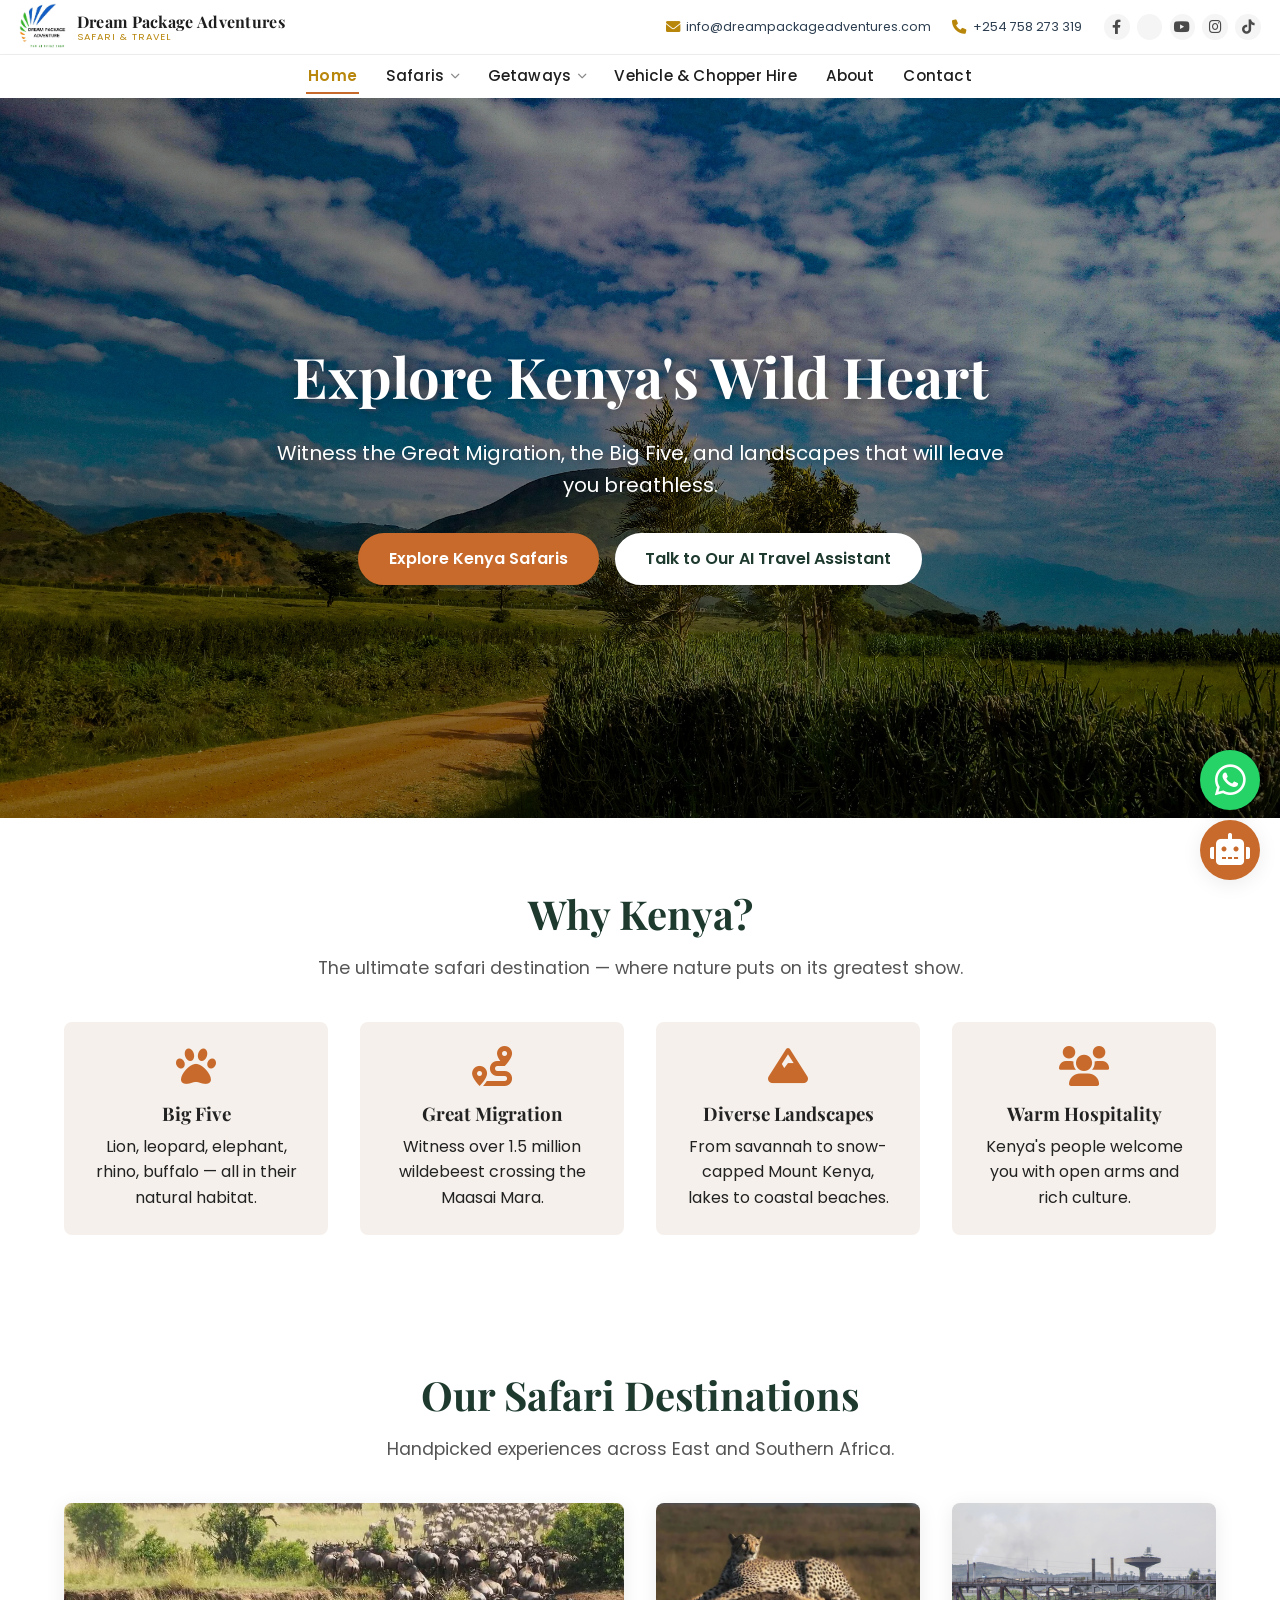
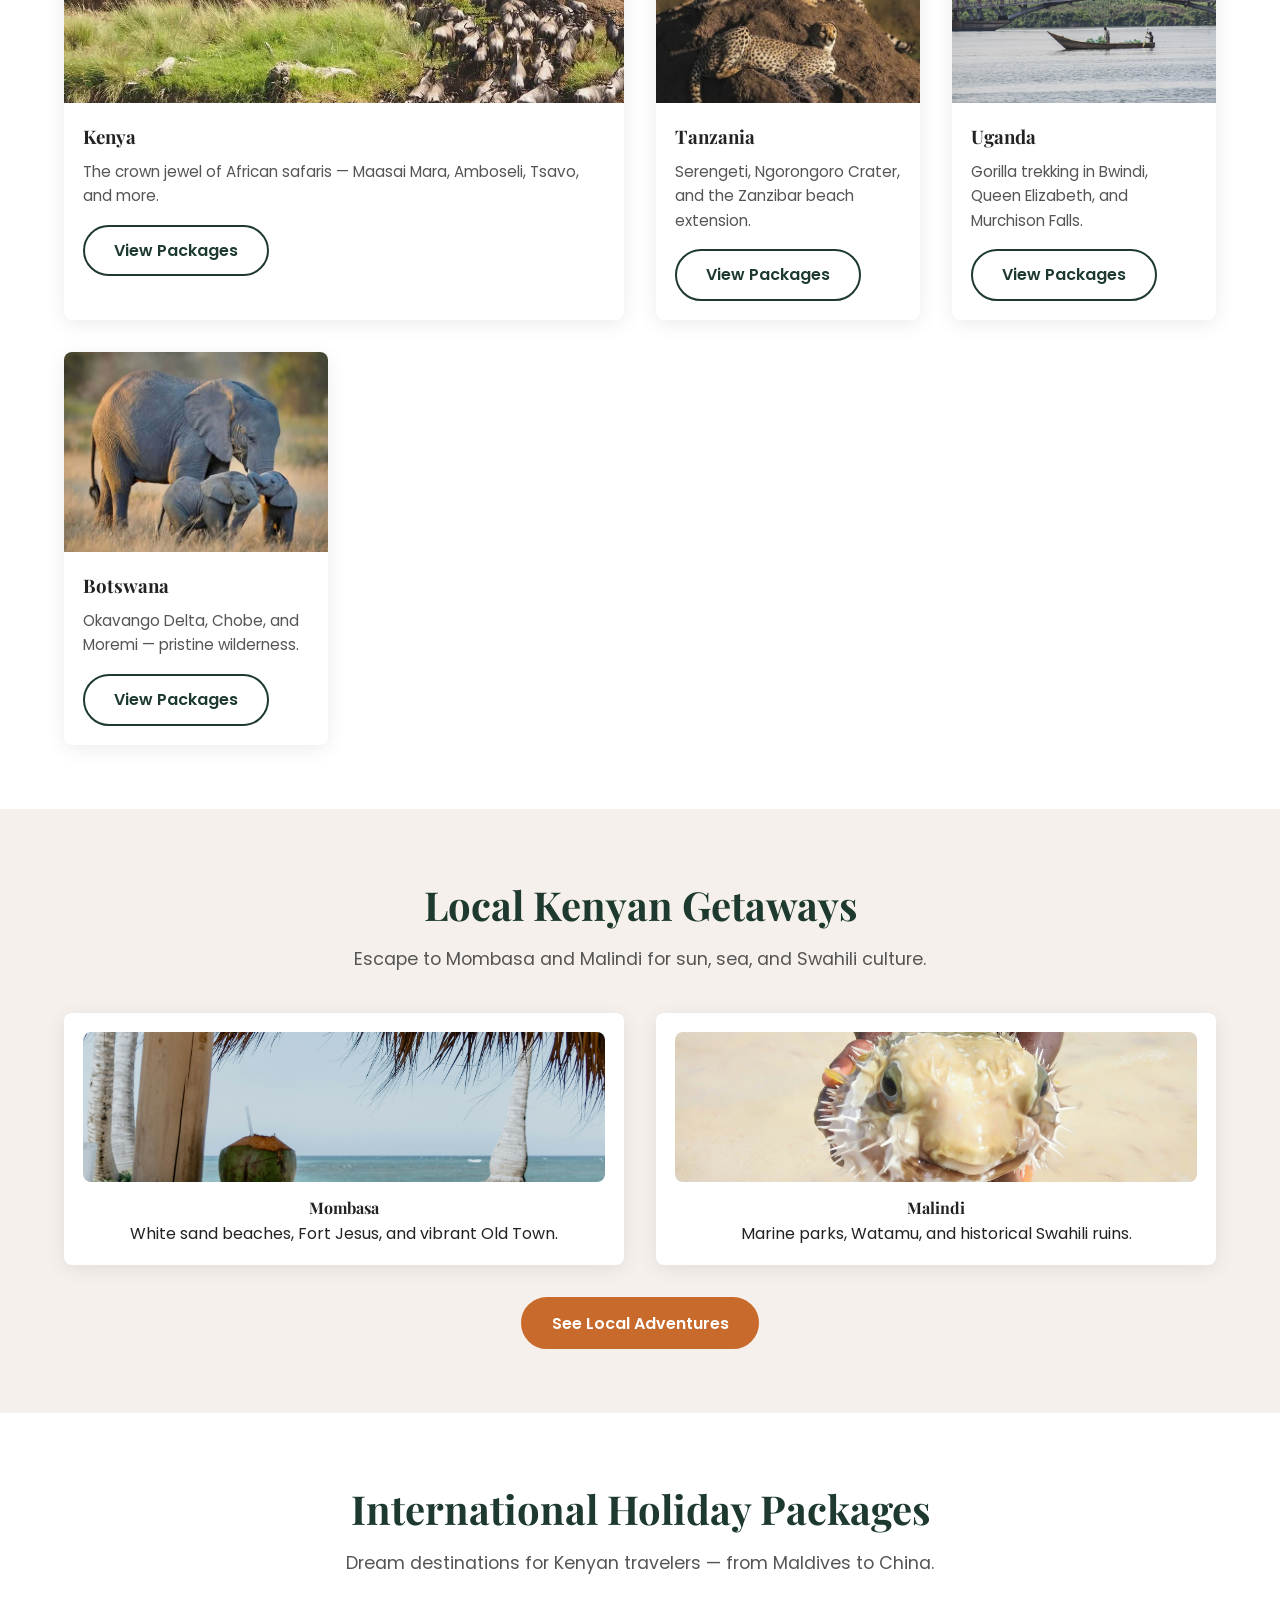
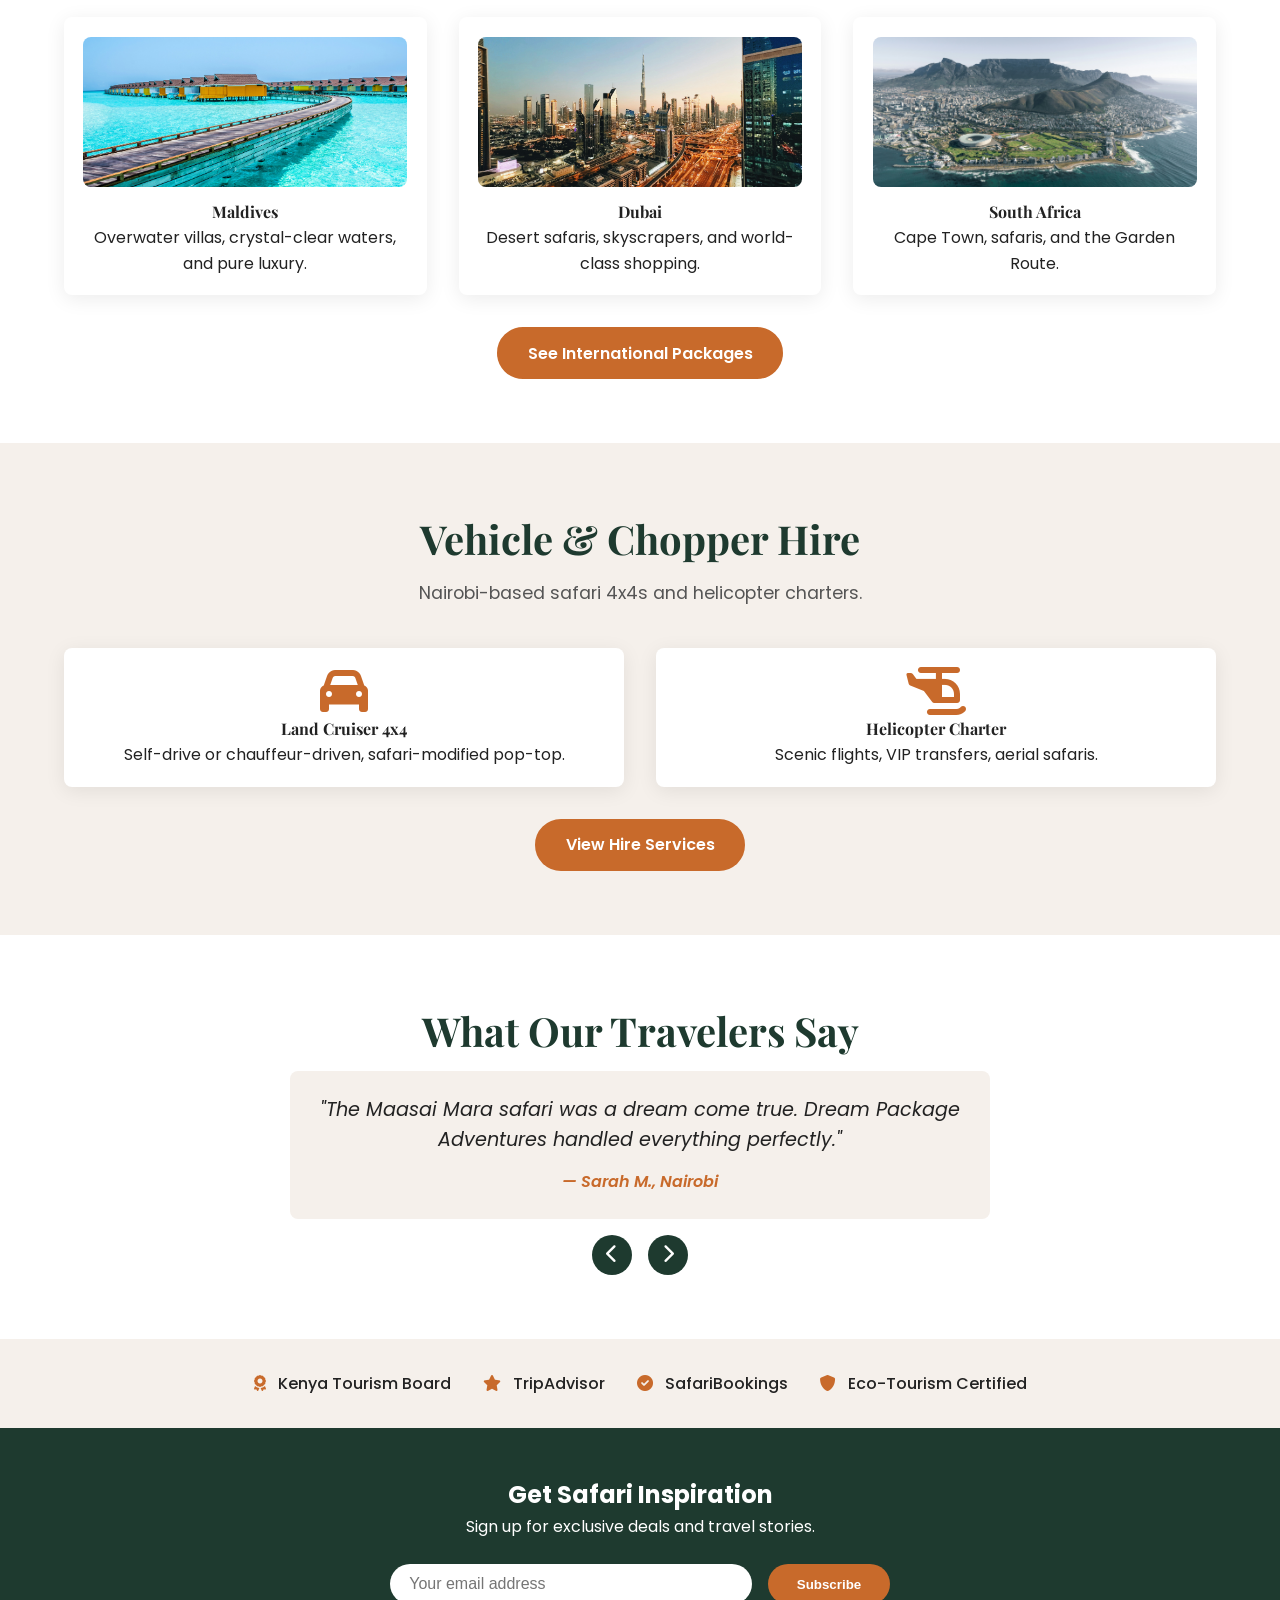
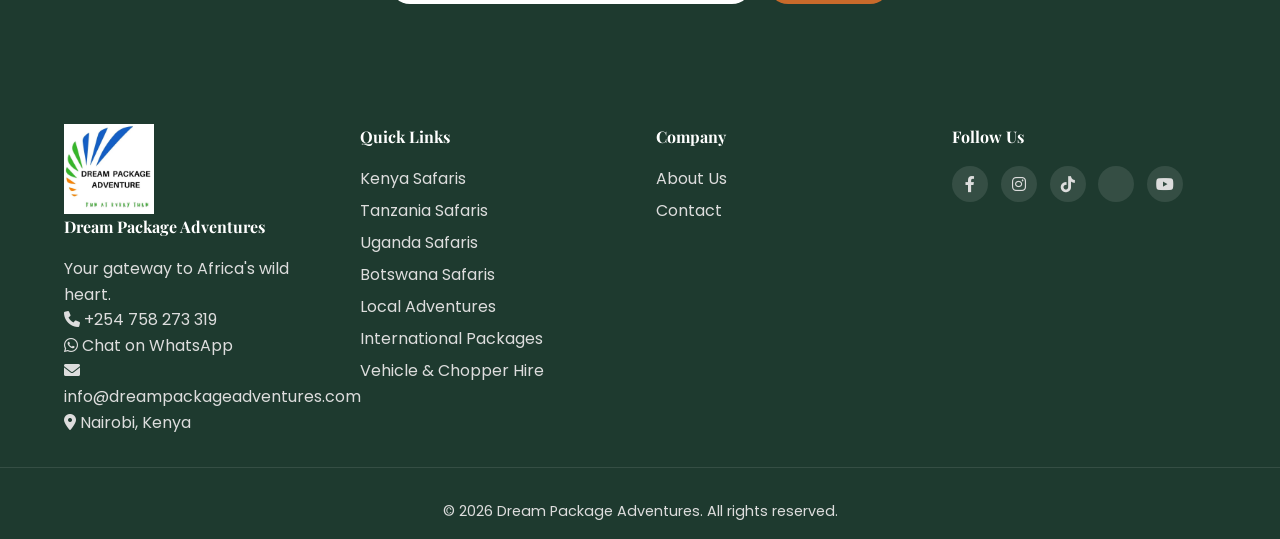
==== index.html @ 038e33f1 "Initial commit: Dream Package Adventures website" ====
<!DOCTYPE html>
<html lang="en">
<head>
    <meta charset="UTF-8" />
    <meta name="viewport" content="width=device-width, initial-scale=1.0" />
    <title>Dream Package Adventures – Kenya Safari & Travel</title>
    <meta name="description" content="Dream Package Adventures: Kenya safari tours, Tanzania, Uganda & Botswana. Local getaways, international packages, vehicle & chopper hire. Your gateway to Africa's wild heart." />

    <!-- ===== FAVICON (using your logo) ===== -->
    <link rel="icon" type="image/jpeg" href="images/logo.jpeg" />
    <link rel="shortcut icon" type="image/jpeg" href="images/logo.jpeg" />
    <link rel="apple-touch-icon" href="images/logo.jpeg" />

    <link rel="preconnect" href="https://fonts.googleapis.com" />
    <link rel="preconnect" href="https://fonts.gstatic.com" crossorigin />
    <link href="https://fonts.googleapis.com/css2?family=Playfair+Display:ital,wght@0,400;0,600;0,700;1,400&family=Poppins:wght@300;400;500;600;700&display=swap" rel="stylesheet" />
    <link rel="stylesheet" href="https://cdnjs.cloudflare.com/ajax/libs/font-awesome/6.0.0-beta3/css/all.min.css" />
    <link rel="stylesheet" href="css/style.css" />

    <!-- ===== CUSTOM COMPACT LAYOUT OVERRIDES ===== -->
    <style>
        * {
            margin: 0;
            padding: 0;
            box-sizing: border-box;
        }

        body {
            font-family: 'Poppins', sans-serif;
            background: #fff;
            color: #222;
        }

        /* ----- TOP BAR (logo + brand name + contacts + socials) ----- */
        .top-bar {
            background: #fff;
            border-bottom: 1px solid #eee;
            padding: 0.2rem 0;
            font-size: 0.8rem;
            width: 100%;
        }

        .top-bar-inner {
            display: flex;
            align-items: center;
            justify-content: space-between;
            flex-wrap: wrap;
            padding: 0 1.2rem;
            max-width: 1400px;
            margin: 0 auto;
            min-height: 48px;
        }

        /* ---- LOGO + BRAND NAME (left) ---- */
        .top-bar-logo {
            display: flex;
            align-items: center;
            gap: 0.6rem;
            flex-shrink: 0;
            text-decoration: none;
            color: inherit;
        }

        .top-bar-logo img {
            height: 48px !important;
            width: auto !important;
            max-height: 48px !important;
            object-fit: contain;
            display: block;
        }

        .top-bar-brand-name {
            font-family: 'Playfair Display', serif;
            font-size: 1rem;
            font-weight: 700;
            color: #1e1e1e;
            letter-spacing: 0.3px;
            white-space: nowrap;
            line-height: 1.2;
        }

        .top-bar-brand-name span {
            display: block;
            font-family: 'Poppins', sans-serif;
            font-size: 0.6rem;
            font-weight: 400;
            color: #b8860b;
            letter-spacing: 1px;
            text-transform: uppercase;
        }

        /* ---- CONTACTS + SOCIALS (right) ---- */
        .top-bar-contacts {
            display: flex;
            align-items: center;
            flex-wrap: wrap;
            gap: 0.8rem 1.2rem;
            justify-content: flex-end;
            flex: 1 1 auto;
        }

        .top-bar-item {
            display: flex;
            align-items: center;
            gap: 0.3rem;
            color: #2c3e50;
            text-decoration: none;
            font-weight: 400;
            font-size: 0.78rem;
            white-space: nowrap;
            transition: color 0.2s;
        }

        .top-bar-item i {
            font-size: 0.9rem;
            color: #b8860b;
            width: 1.1rem;
            text-align: center;
        }

        .top-bar-item:hover {
            color: #b8860b;
        }

        /* ---- SOCIAL ICONS ---- */
        .top-bar-socials {
            display: flex;
            align-items: center;
            gap: 0.45rem;
            margin-left: 0.2rem;
        }

        .top-bar-socials a {
            color: #4a4a4a;
            font-size: 0.9rem;
            transition: color 0.2s, transform 0.2s;
            display: flex;
            align-items: center;
            justify-content: center;
            width: 1.6rem;
            height: 1.6rem;
            border-radius: 50%;
            background: #f5f5f5;
            text-decoration: none;
        }

        .top-bar-socials a:hover {
            color: #fff;
            background: #b8860b;
            transform: scale(1.05);
        }

        /* ----- MAIN NAV – COMPACT ----- */
        .site-header {
            background: #fff;
            box-shadow: 0 2px 6px rgba(0, 0, 0, 0.04);
            position: sticky;
            top: 0;
            z-index: 999;
        }

        .nav-bar {
            padding: 0.15rem 0;
        }

        .nav-container {
            display: flex;
            align-items: center;
            justify-content: center;
            max-width: 1400px;
            margin: 0 auto;
            padding: 0 1rem;
            min-height: 38px;
            position: relative;
        }

        .hamburger {
            display: none;
            background: none;
            border: none;
            cursor: pointer;
            padding: 0.2rem;
            flex-direction: column;
            gap: 4px;
            margin-right: auto;
        }

        .hamburger .bar {
            display: block;
            width: 22px;
            height: 2px;
            background: #222;
            border-radius: 2px;
            transition: 0.2s;
        }

        .main-nav {
            width: 100%;
            display: flex;
            justify-content: center;
        }

        .nav-list {
            display: flex;
            align-items: center;
            justify-content: center;
            flex-wrap: wrap;
            list-style: none;
            gap: 0.2rem 0.8rem;
            padding: 0;
            margin: 0;
        }

        .nav-list li {
            position: relative;
            font-size: 0.78rem;
            font-weight: 500;
            letter-spacing: 0.2px;
        }

        .nav-list li a {
            text-decoration: none;
            color: #1e1e1e;
            padding: 0.25rem 0.15rem;
            display: inline-flex;
            align-items: center;
            gap: 0.25rem;
            transition: color 0.2s;
            white-space: nowrap;
        }

        .nav-list li a:hover,
        .nav-list li a.active {
            color: #b8860b;
        }

        .nav-list li a.active {
            font-weight: 600;
        }

        .dropdown-toggle i {
            font-size: 0.6rem;
            margin-left: 0.15rem;
            color: #888;
            transition: transform 0.2s;
        }

        .dropdown:hover .dropdown-toggle i {
            transform: rotate(180deg);
        }

        .dropdown-menu {
            display: none;
            position: absolute;
            top: 100%;
            left: 0;
            background: #fff;
            box-shadow: 0 6px 16px rgba(0, 0, 0, 0.08);
            border-radius: 6px;
            padding: 0.4rem 0;
            min-width: 170px;
            list-style: none;
            z-index: 1000;
            border: 1px solid #f0f0f0;
            margin-top: 0.2rem;
        }

        .dropdown:hover .dropdown-menu {
            display: block;
        }

        .dropdown-menu li a {
            padding: 0.4rem 1rem;
            font-size: 0.75rem;
            font-weight: 400;
            color: #333;
            display: block;
            white-space: nowrap;
        }

        .dropdown-menu li a:hover {
            background: #f9f6f0;
            color: #b8860b;
        }

        /* ----- RESPONSIVE ----- */
        @media (max-width: 1100px) {
            .top-bar-brand-name {
                font-size: 0.85rem;
            }
            .top-bar-brand-name span {
                font-size: 0.55rem;
            }
        }

        @media (max-width: 992px) {
            .top-bar-inner {
                flex-wrap: wrap;
                justify-content: center;
                gap: 0.3rem;
            }

            .top-bar-contacts {
                justify-content: center;
                flex: 1 1 100%;
                padding-bottom: 0.2rem;
                gap: 0.5rem 0.9rem;
            }

            .top-bar-item {
                font-size: 0.7rem;
            }

            .top-bar-logo img {
                height: 38px !important;
                max-height: 38px !important;
            }

            .top-bar-brand-name {
                font-size: 0.8rem;
            }

            .nav-list {
                gap: 0.1rem 0.5rem;
            }

            .nav-list li {
                font-size: 0.7rem;
            }

            .hamburger {
                display: flex;
            }

            .main-nav {
                display: none;
                width: 100%;
                justify-content: flex-start;
            }

            .main-nav.open {
                display: block;
            }

            .nav-list {
                flex-direction: column;
                align-items: flex-start;
                gap: 0.2rem;
                padding: 0.5rem 0;
                width: 100%;
            }

            .nav-list li {
                width: 100%;
                font-size: 0.8rem;
            }

            .nav-list li a {
                padding: 0.5rem 0.8rem;
                width: 100%;
            }

            .dropdown-menu {
                position: static;
                box-shadow: none;
                border: none;
                padding-left: 1rem;
                background: #fafafa;
                border-radius: 0;
            }
        }

        @media (max-width: 600px) {
            .top-bar-brand-name {
                font-size: 0.7rem;
            }
            .top-bar-brand-name span {
                display: none;
            }
        }

        @media (max-width: 480px) {
            .top-bar-item span {
                display: none;
            }

            .top-bar-item i {
                font-size: 1rem;
            }

            .top-bar-socials a {
                width: 1.8rem;
                height: 1.8rem;
                font-size: 0.85rem;
            }

            .top-bar-logo img {
                height: 34px !important;
            }

            .top-bar-brand-name {
                font-size: 0.65rem;
            }
        }

        .hero {
            margin-top: 0;
        }
    </style>
</head>
<body>

    <!-- ============================================================
         TOP BAR: Logo + Brand Name (left) + Contacts & socials (right)
         ============================================================ -->
    <div class="top-bar">
        <div class="container top-bar-inner">

            <!-- LEFT: Logo + Brand Name -->
            <a href="index.html" class="top-bar-logo">
               <img src="images/logo.jpeg" alt="Dream Package Adventures logo" />
               <div class="top-bar-brand-name">
                   Dream Package Adventures
                   <span>Safari &amp; Travel</span>
               </div>
            </a>

            <!-- RIGHT: Contacts + socials -->
            <div class="top-bar-contacts">

                <a href="mailto:info@dreampackageadventures.com" class="top-bar-item">
                    <i class="fas fa-envelope"></i>
                    <span>info@dreampackageadventures.com</span>
                </a>

                <a href="tel:+254758273319" class="top-bar-item">
                    <i class="fas fa-phone"></i>
                    <span>+254 758 273 319</span>
                </a>

                <div class="top-bar-socials">
                    <a href="#" aria-label="Facebook"><i class="fab fa-facebook-f"></i></a>
                    <a href="#" aria-label="X"><i class="fab fa-x-twitter"></i></a>
                    <a href="#" aria-label="YouTube"><i class="fab fa-youtube"></i></a>
                    <a href="#" aria-label="Instagram"><i class="fab fa-instagram"></i></a>
                    <a href="#" aria-label="TikTok"><i class="fab fa-tiktok"></i></a>
                </div>

            </div>
        </div>
    </div>

    <!-- ============================================================
         MAIN NAV BAR (sticky, compact, under the top bar)
         ============================================================ -->
    <header class="site-header" id="siteHeader">
        <div class="nav-bar">
            <div class="container nav-container">

                <button class="hamburger" id="hamburger" aria-label="Toggle navigation menu">
                    <span class="bar"></span><span class="bar"></span><span class="bar"></span>
                </button>

                <nav class="main-nav" id="mainNav" role="navigation" aria-label="Main navigation">
                    <ul class="nav-list">
                        <li><a href="index.html" class="active">Home</a></li>
                        <li class="dropdown">
                            <a href="#" class="dropdown-toggle">Safaris <i class="fas fa-chevron-down"></i></a>
                            <ul class="dropdown-menu">
                                <li><a href="kenya-safaris.html">Kenya Safaris</a></li>
                                <li><a href="tanzania-safaris.html">Tanzania Safaris</a></li>
                                <li><a href="uganda-safaris.html">Uganda Safaris</a></li>
                                <li><a href="botswana-safaris.html">Botswana Safaris</a></li>
                            </ul>
                        </li>
                        <li class="dropdown">
                            <a href="#" class="dropdown-toggle">Getaways <i class="fas fa-chevron-down"></i></a>
                            <ul class="dropdown-menu">
                                <li><a href="local-adventures.html">Local Adventures</a></li>
                                <li><a href="international-packages.html">International Packages</a></li>
                            </ul>
                        </li>
                        <li><a href="car-and-chopper-hire.html">Vehicle &amp; Chopper Hire</a></li>
                        <li><a href="about.html">About</a></li>
                        <li><a href="contact.html">Contact</a></li>
                    </ul>
                </nav>

            </div>
        </div>
    </header>

    <!-- ===== HERO ===== -->
    <section class="hero" id="hero" style="background-image: linear-gradient(rgba(0,0,0,0.45), rgba(0,0,0,0.45)), url('images/hero-kenya-safari.jpg');">
        <div class="container hero-content">
            <h1>Explore Kenya's Wild Heart</h1>
            <p class="hero-sub">Witness the Great Migration, the Big Five, and landscapes that will leave you breathless.</p>
            <div class="hero-buttons">
                <a href="kenya-safaris.html" class="btn btn-primary">Explore Kenya Safaris</a>
                <a href="#" class="btn btn-secondary" id="heroChatTrigger">Talk to Our AI Travel Assistant</a>
            </div>
        </div>
    </section>

    <!-- ===== WHY KENYA ===== -->
    <section class="section why-kenya" id="whyKenya">
        <div class="container">
            <h2 class="section-title">Why Kenya?</h2>
            <p class="section-sub">The ultimate safari destination — where nature puts on its greatest show.</p>
            <div class="grid why-grid">
                <div class="why-card"><i class="fas fa-paw"></i><h3>Big Five</h3><p>Lion, leopard, elephant, rhino, buffalo — all in their natural habitat.</p></div>
                <div class="why-card"><i class="fas fa-route"></i><h3>Great Migration</h3><p>Witness over 1.5 million wildebeest crossing the Maasai Mara.</p></div>
                <div class="why-card"><i class="fas fa-mountain"></i><h3>Diverse Landscapes</h3><p>From savannah to snow-capped Mount Kenya, lakes to coastal beaches.</p></div>
                <div class="why-card"><i class="fas fa-users"></i><h3>Warm Hospitality</h3><p>Kenya's people welcome you with open arms and rich culture.</p></div>
            </div>
        </div>
    </section>

    <!-- ===== DESTINATIONS ===== -->
    <section class="section destinations" id="destinations">
        <div class="container">
            <h2 class="section-title">Our Safari Destinations</h2>
            <p class="section-sub">Handpicked experiences across East and Southern Africa.</p>
            <div class="grid dest-grid">
                <div class="dest-card featured">
                    <img src="images/dest-kenya.jpg" alt="Maasai Mara Kenya safari" loading="lazy" />
                    <div class="dest-info">
                        <h3>Kenya</h3>
                        <p>The crown jewel of African safaris — Maasai Mara, Amboseli, Tsavo, and more.</p>
                        <a href="kenya-safaris.html" class="btn btn-outline">View Packages</a>
                    </div>
                </div>
                <div class="dest-card">
                    <img src="images/dest-tanzania.jpg" alt="Serengeti Tanzania safari" loading="lazy" />
                    <div class="dest-info">
                        <h3>Tanzania</h3>
                        <p>Serengeti, Ngorongoro Crater, and the Zanzibar beach extension.</p>
                        <a href="tanzania-safaris.html" class="btn btn-outline">View Packages</a>
                    </div>
                </div>
                <div class="dest-card">
                    <img src="images/dest-uganda.jpg" alt="Bwindi Uganda gorilla trekking" loading="lazy" />
                    <div class="dest-info">
                        <h3>Uganda</h3>
                        <p>Gorilla trekking in Bwindi, Queen Elizabeth, and Murchison Falls.</p>
                        <a href="uganda-safaris.html" class="btn btn-outline">View Packages</a>
                    </div>
                </div>
                <div class="dest-card">
                    <img src="images/dest-botswana.jpg" alt="Okavango Delta Botswana" loading="lazy" />
                    <div class="dest-info">
                        <h3>Botswana</h3>
                        <p>Okavango Delta, Chobe, and Moremi — pristine wilderness.</p>
                        <a href="botswana-safaris.html" class="btn btn-outline">View Packages</a>
                    </div>
                </div>
            </div>
        </div>
    </section>

    <!-- ===== LOCAL GETAWAYS PREVIEW ===== -->
    <section class="section preview local-preview" style="background:#f5f0eb;">
        <div class="container">
            <h2 class="section-title">Local Kenyan Getaways</h2>
            <p class="section-sub">Escape to Mombasa and Malindi for sun, sea, and Swahili culture.</p>
            <div class="preview-grid">
                <div class="preview-item"><img src="images/local-mombasa.jpg" alt="Mombasa beach" loading="lazy" /><h4>Mombasa</h4><p>White sand beaches, Fort Jesus, and vibrant Old Town.</p></div>
                <div class="preview-item"><img src="images/local-malindi.jpg" alt="Malindi marine park" loading="lazy" /><h4>Malindi</h4><p>Marine parks, Watamu, and historical Swahili ruins.</p></div>
            </div>
            <div class="center"><a href="local-adventures.html" class="btn btn-primary">See Local Adventures</a></div>
        </div>
    </section>

    <!-- ===== INTERNATIONAL PREVIEW ===== -->
    <section class="section preview international-preview">
        <div class="container">
            <h2 class="section-title">International Holiday Packages</h2>
            <p class="section-sub">Dream destinations for Kenyan travelers — from Maldives to China.</p>
            <div class="preview-grid">
                <div class="preview-item"><img src="images/intl-maldives.jpg" alt="Maldives" loading="lazy" /><h4>Maldives</h4><p>Overwater villas, crystal-clear waters, and pure luxury.</p></div>
                <div class="preview-item"><img src="images/intl-dubai.jpg" alt="Dubai" loading="lazy" /><h4>Dubai</h4><p>Desert safaris, skyscrapers, and world-class shopping.</p></div>
                <div class="preview-item"><img src="images/intl-southafrica.jpg" alt="South Africa" loading="lazy" /><h4>South Africa</h4><p>Cape Town, safaris, and the Garden Route.</p></div>
            </div>
            <div class="center"><a href="international-packages.html" class="btn btn-primary">See International Packages</a></div>
        </div>
    </section>

    <!-- ===== VEHICLE & CHOPPER PREVIEW ===== -->
    <section class="section preview hire-preview" style="background:#f5f0eb;">
        <div class="container">
            <h2 class="section-title">Vehicle &amp; Chopper Hire</h2>
            <p class="section-sub">Nairobi-based safari 4x4s and helicopter charters.</p>
            <div class="preview-grid">
                <div class="preview-item"><i class="fas fa-car" style="font-size:3rem;color:var(--color-secondary);"></i><h4>Land Cruiser 4x4</h4><p>Self-drive or chauffeur-driven, safari-modified pop-top.</p></div>
                <div class="preview-item"><i class="fas fa-helicopter" style="font-size:3rem;color:var(--color-secondary);"></i><h4>Helicopter Charter</h4><p>Scenic flights, VIP transfers, aerial safaris.</p></div>
            </div>
            <div class="center"><a href="car-and-chopper-hire.html" class="btn btn-primary">View Hire Services</a></div>
        </div>
    </section>

    <!-- ===== TESTIMONIALS ===== -->
    <section class="section testimonials" id="testimonials">
        <div class="container">
            <h2 class="section-title">What Our Travelers Say</h2>
            <div class="testimonial-carousel" id="testimonialCarousel">
                <div class="testimonial-slide active">
                    <blockquote>"The Maasai Mara safari was a dream come true. Dream Package Adventures handled everything perfectly."</blockquote>
                    <cite>— Sarah M., Nairobi</cite>
                </div>
                <div class="testimonial-slide">
                    <blockquote>"Our gorilla trek in Uganda was life-changing. The team was professional and passionate."</blockquote>
                    <cite>— James K., UK</cite>
                </div>
                <div class="testimonial-slide">
                    <blockquote>"The 4x4 hire was top-notch — we explored Tsavo with total peace of mind."</blockquote>
                    <cite>— Amina D., Mombasa</cite>
                </div>
            </div>
            <div class="carousel-controls">
                <button class="carousel-prev" aria-label="Previous testimonial"><i class="fas fa-chevron-left"></i></button>
                <button class="carousel-next" aria-label="Next testimonial"><i class="fas fa-chevron-right"></i></button>
            </div>
        </div>
    </section>

    <!-- ===== TRUST BADGES ===== -->
    <section class="section trust-badges" style="background:#f5f0eb;padding:2rem 0;">
        <div class="container">
            <div class="badge-row">
                <span><i class="fas fa-award"></i> Kenya Tourism Board</span>
                <span><i class="fas fa-star"></i> TripAdvisor</span>
                <span><i class="fas fa-check-circle"></i> SafariBookings</span>
                <span><i class="fas fa-shield-alt"></i> Eco-Tourism Certified</span>
            </div>
        </div>
    </section>

    <!-- ===== NEWSLETTER ===== -->
    <section class="section newsletter" style="background:var(--color-primary);color:#fff;padding:3rem 0;">
        <div class="container">
            <h2 style="color:#fff;text-align:center;">Get Safari Inspiration</h2>
            <p style="text-align:center;margin-bottom:1.5rem;">Sign up for exclusive deals and travel stories.</p>
            <form class="newsletter-form" id="newsletterForm" novalidate>
                <input type="email" placeholder="Your email address" required aria-label="Email address" />
                <button type="submit" class="btn btn-secondary">Subscribe</button>
                <div class="form-feedback"></div>
            </form>
        </div>
    </section>

    <!-- ===== FOOTER ===== -->
    <footer class="site-footer">
        <div class="container footer-grid">
            <div class="footer-col">
                <div class="footer-logo">
                    <img src="images/logo.jpeg" alt="Dream Package Adventures logo" style="max-width: 90px; height: auto;" />
                </div>
                <h4>Dream Package Adventures</h4>
                <p>Your gateway to Africa's wild heart.</p>
                <p><i class="fas fa-phone"></i> <a href="tel:+254758273319">+254 758 273 319</a></p>
                <p><i class="fab fa-whatsapp"></i> <a href="https://wa.me/254758273319" target="_blank">Chat on WhatsApp</a></p>
                <p><i class="fas fa-envelope"></i> <a href="mailto:info@dreampackageadventures.com">info@dreampackageadventures.com</a></p>
                <p><i class="fas fa-map-marker-alt"></i> Nairobi, Kenya</p>
            </div>
            <div class="footer-col">
                <h4>Quick Links</h4>
                <ul>
                    <li><a href="kenya-safaris.html">Kenya Safaris</a></li>
                    <li><a href="tanzania-safaris.html">Tanzania Safaris</a></li>
                    <li><a href="uganda-safaris.html">Uganda Safaris</a></li>
                    <li><a href="botswana-safaris.html">Botswana Safaris</a></li>
                    <li><a href="local-adventures.html">Local Adventures</a></li>
                    <li><a href="international-packages.html">International Packages</a></li>
                    <li><a href="car-and-chopper-hire.html">Vehicle &amp; Chopper Hire</a></li>
                </ul>
            </div>
            <div class="footer-col">
                <h4>Company</h4>
                <ul>
                    <li><a href="about.html">About Us</a></li>
                    <li><a href="contact.html">Contact</a></li>
                </ul>
            </div>
            <div class="footer-col">
                <h4>Follow Us</h4>
                <div class="social-icons">
                    <a href="#" aria-label="Facebook"><i class="fab fa-facebook-f"></i></a>
                    <a href="#" aria-label="Instagram"><i class="fab fa-instagram"></i></a>
                    <a href="#" aria-label="TikTok"><i class="fab fa-tiktok"></i></a>
                    <a href="#" aria-label="X(twitter)"><i class="fab fa-x-twitter"></i></a>
                    <a href="#" aria-label="YouTube"><i class="fab fa-youtube"></i></a>
                </div>
            </div>
        </div>
        <div class="footer-bottom">
            <p>&copy; 2026 Dream Package Adventures. All rights reserved.</p>
        </div>
    </footer>

    <!-- ===== FLOATING WHATSAPP BUTTON ===== -->
    <a href="https://wa.me/254758273319" target="_blank" class="whatsapp-float" aria-label="Chat on WhatsApp">
        <i class="fab fa-whatsapp"></i>
    </a>

    <!-- ===== AI CHATBOT WIDGET ===== -->
    <div class="chatbot-float" id="chatbotFloat">
        <button class="chatbot-toggle" id="chatbotToggle" aria-label="Open AI travel assistant">
            <i class="fas fa-robot"></i>
        </button>
        <div class="chatbot-panel" id="chatbotPanel">
            <div class="chatbot-header">
                <h4><i class="fas fa-robot"></i> Dream Package AI</h4>
                <button class="chatbot-close" id="chatbotClose">&times;</button>
            </div>
            <div class="chatbot-messages" id="chatbotMessages">
                <div class="bot-msg">👋 Hi! I'm your safari assistant. Ask me about Kenya safaris, vehicle hire, or anything else!</div>
            </div>
            <div class="chatbot-quick-replies" id="quickReplies">
                <button class="quick-btn" data-msg="Kenya Safaris">🇰🇪 Kenya Safaris</button>
                <button class="quick-btn" data-msg="Vehicle Hire">🚙 Vehicle Hire</button>
                <button class="quick-btn" data-msg="Contact a human agent">👤 Contact Human</button>
            </div>
            <div class="chatbot-input-row">
                <input type="text" id="chatbotInput" placeholder="Ask me anything..." aria-label="Chat input" />
                <button id="chatbotSend" aria-label="Send message"><i class="fas fa-paper-plane"></i></button>
            </div>
        </div>
    </div>

    <script src="js/main.js"></script>
    <script src="js/chatbot.js"></script>

    <!-- ===== SIMPLE MOBILE NAV TOGGLE ===== -->
    <script>
        (function() {
            const hamburger = document.getElementById('hamburger');
            const mainNav = document.getElementById('mainNav');
            if (hamburger && mainNav) {
                hamburger.addEventListener('click', function() {
                    mainNav.classList.toggle('open');
                });
            }
        })();
    </script>
</body>
</html>
---- css/style.css ----
/* ===== CSS VARIABLES & RESET ===== */
:root {
  --color-primary: #1e3a2f;      /* deep green */
  --color-secondary: #c86a2b;    /* terracotta */
  --color-accent: #d9b382;       /* sandy beige */
  --color-light: #f5f0eb;
  --color-dark: #2c2c2c;
  --font-heading: 'Playfair Display', serif;
  --font-body: 'Poppins', sans-serif;
  --shadow: 0 4px 20px rgba(0,0,0,0.08);
  --radius: 8px;
  --transition: 0.3s ease;
}

* {
  margin: 0;
  padding: 0;
  box-sizing: border-box;
}

html {
  scroll-behavior: smooth;
}

body {
  font-family: var(--font-body);
  color: var(--color-dark);
  background: #fff;
  line-height: 1.6;
}

a {
  text-decoration: none;
  color: inherit;
}

ul {
  list-style: none;
}

img {
  max-width: 100%;
  display: block;
  height: auto;
}

.container {
  max-width: 1200px;
  margin: 0 auto;
  padding: 0 1.5rem;
}

/* ===== BUTTONS ===== */
.btn {
  display: inline-block;
  padding: 0.7rem 1.8rem;
  border-radius: 50px;
  font-weight: 600;
  transition: var(--transition);
  border: 2px solid transparent;
  cursor: pointer;
  text-align: center;
}
.btn-primary {
  background: var(--color-secondary);
  color: #fff;
  border-color: var(--color-secondary);
}
.btn-primary:hover {
  background: #b05a1e;
  border-color: #b05a1e;
}
.btn-secondary {
  background: #fff;
  color: var(--color-primary);
  border-color: #fff;
}
.btn-secondary:hover {
  background: var(--color-accent);
  border-color: var(--color-accent);
}
.btn-outline {
  background: transparent;
  color: var(--color-primary);
  border-color: var(--color-primary);
}
.btn-outline:hover {
  background: var(--color-primary);
  color: #fff;
}

/* ===== HEADER / NAV ===== */
.site-header {
  background: #fff;
  box-shadow: 0 2px 10px rgba(0,0,0,0.05);
  position: sticky;
  top: 0;
  z-index: 1000;
}
.nav-container {
  display: flex;
  justify-content: space-between;
  align-items: center;
  padding: 0.8rem 1.5rem;
}
.logo a {
  display: flex;
  align-items: center;
  gap: 0.5rem;
  font-family: var(--font-heading);
  font-size: 1.5rem;
  font-weight: 700;
  color: var(--color-primary);
}
.logo-icon {
  color: var(--color-secondary);
}
.logo-text span {
  font-weight: 400;
  color: var(--color-secondary);
}
.hamburger {
  display: none;
  flex-direction: column;
  gap: 5px;
  background: none;
  border: none;
  cursor: pointer;
}
.hamburger .bar {
  width: 28px;
  height: 3px;
  background: var(--color-dark);
  border-radius: 2px;
}
.main-nav ul {
  display: flex;
  align-items: center;
  gap: 1.5rem;
}
.main-nav a {
  font-weight: 500;
  font-size: 0.95rem;
  padding: 0.5rem 0;
  border-bottom: 2px solid transparent;
  transition: var(--transition);
}
.main-nav a:hover,
.main-nav a.active {
  border-bottom-color: var(--color-secondary);
}
.dropdown {
  position: relative;
}
.dropdown-toggle {
  display: flex;
  align-items: center;
  gap: 0.3rem;
}
.dropdown-menu {
  position: absolute;
  top: 100%;
  left: 0;
  background: #fff;
  box-shadow: var(--shadow);
  border-radius: var(--radius);
  min-width: 180px;
  padding: 0.5rem 0;
  opacity: 0;
  visibility: hidden;
  transition: var(--transition);
}
.dropdown:hover .dropdown-menu {
  opacity: 1;
  visibility: visible;
}
.dropdown-menu li a {
  display: block;
  padding: 0.5rem 1.2rem;
  border-bottom: none;
}
.dropdown-menu li a:hover {
  background: var(--color-light);
}

/* ===== HERO ===== */
.hero {
  min-height: 80vh;
  background-size: cover;
  background-position: center;
  display: flex;
  align-items: center;
  text-align: center;
  color: #fff;
}
.hero-content {
  max-width: 800px;
  margin: 0 auto;
}
.hero-content h1 {
  font-family: var(--font-heading);
  font-size: 3.5rem;
  font-weight: 700;
  margin-bottom: 1rem;
  text-shadow: 2px 2px 12px rgba(0,0,0,0.4);
}
.hero-sub {
  font-size: 1.25rem;
  margin-bottom: 2rem;
  text-shadow: 1px 1px 8px rgba(0,0,0,0.3);
}
.hero-buttons {
  display: flex;
  gap: 1rem;
  justify-content: center;
  flex-wrap: wrap;
}

/* ===== SECTIONS ===== */
.section {
  padding: 4rem 0;
}
.section-title {
  font-family: var(--font-heading);
  font-size: 2.5rem;
  text-align: center;
  margin-bottom: 0.5rem;
  color: var(--color-primary);
}
.section-sub {
  text-align: center;
  font-size: 1.1rem;
  color: #555;
  margin-bottom: 2.5rem;
}
.grid {
  display: grid;
  gap: 2rem;
}

/* Why Kenya */
.why-grid {
  grid-template-columns: repeat(auto-fit, minmax(200px, 1fr));
}
.why-card {
  text-align: center;
  padding: 1.5rem;
  background: var(--color-light);
  border-radius: var(--radius);
  transition: var(--transition);
}
.why-card:hover {
  transform: translateY(-5px);
  box-shadow: var(--shadow);
}
.why-card i {
  font-size: 2.5rem;
  color: var(--color-secondary);
  margin-bottom: 0.8rem;
}
.why-card h3 {
  font-family: var(--font-heading);
  margin-bottom: 0.3rem;
}

/* Destinations */
.dest-grid {
  grid-template-columns: repeat(auto-fit, minmax(250px, 1fr));
}
.dest-card {
  background: #fff;
  border-radius: var(--radius);
  overflow: hidden;
  box-shadow: var(--shadow);
  transition: var(--transition);
}
.dest-card:hover {
  transform: translateY(-6px);
}
.dest-card.featured {
  grid-column: span 2;
}
.dest-card img {
  width: 100%;
  height: 200px;
  object-fit: cover;
}
.dest-info {
  padding: 1.2rem;
}
.dest-info h3 {
  font-family: var(--font-heading);
  margin-bottom: 0.5rem;
}
.dest-info p {
  font-size: 0.95rem;
  color: #555;
  margin-bottom: 1rem;
}

/* Preview grids (local, international, hire) */
.preview-grid {
  display: grid;
  grid-template-columns: repeat(auto-fit, minmax(220px, 1fr));
  gap: 2rem;
  margin: 2rem 0;
}
.preview-item {
  text-align: center;
  background: #fff;
  padding: 1.2rem;
  border-radius: var(--radius);
  box-shadow: var(--shadow);
}
.preview-item img {
  width: 100%;
  height: 150px;
  object-fit: cover;
  border-radius: var(--radius);
  margin-bottom: 0.8rem;
}
.preview-item h4 {
  font-family: var(--font-heading);
}

.center {
  text-align: center;
  margin-top: 1.5rem;
}

/* Testimonials */
.testimonial-carousel {
  position: relative;
  max-width: 700px;
  margin: 0 auto;
  text-align: center;
}
.testimonial-slide {
  display: none;
  padding: 1.5rem;
  background: var(--color-light);
  border-radius: var(--radius);
  margin-bottom: 1rem;
}
.testimonial-slide.active {
  display: block;
}
.testimonial-slide blockquote {
  font-size: 1.2rem;
  font-style: italic;
}
.testimonial-slide cite {
  display: block;
  margin-top: 0.8rem;
  font-weight: 600;
  color: var(--color-secondary);
}
.carousel-controls {
  display: flex;
  justify-content: center;
  gap: 1rem;
}
.carousel-controls button {
  background: var(--color-primary);
  color: #fff;
  border: none;
  border-radius: 50%;
  width: 40px;
  height: 40px;
  font-size: 1.2rem;
  cursor: pointer;
  transition: var(--transition);
}
.carousel-controls button:hover {
  background: var(--color-secondary);
}

/* Trust badges */
.badge-row {
  display: flex;
  flex-wrap: wrap;
  justify-content: center;
  gap: 2rem;
  font-size: 1rem;
  font-weight: 500;
}
.badge-row i {
  margin-right: 0.5rem;
  color: var(--color-secondary);
}

/* Newsletter */
.newsletter-form {
  display: flex;
  justify-content: center;
  gap: 1rem;
  flex-wrap: wrap;
  max-width: 500px;
  margin: 0 auto;
}
.newsletter-form input {
  flex: 1;
  min-width: 200px;
  padding: 0.7rem 1.2rem;
  border: none;
  border-radius: 50px;
  font-size: 1rem;
}
.newsletter-form .btn {
  background: var(--color-secondary);
  color: #fff;
  border: none;
}
.newsletter-form .form-feedback {
  width: 100%;
  text-align: center;
  margin-top: 0.5rem;
  font-weight: 500;
}

/* ===== FOOTER ===== */
.site-footer {
  background: var(--color-primary);
  color: #ddd;
  padding: 3rem 0 1rem;
}
.footer-grid {
  display: grid;
  grid-template-columns: repeat(auto-fit, minmax(180px, 1fr));
  gap: 2rem;
}
.footer-col h4 {
  color: #fff;
  font-family: var(--font-heading);
  margin-bottom: 1rem;
}
.footer-col ul li {
  margin-bottom: 0.4rem;
}
.footer-col ul li a:hover {
  color: var(--color-accent);
}
.social-icons {
  display: flex;
  gap: 0.8rem;
}
.social-icons a {
  background: rgba(255,255,255,0.1);
  width: 36px;
  height: 36px;
  border-radius: 50%;
  display: flex;
  align-items: center;
  justify-content: center;
  transition: var(--transition);
}
.social-icons a:hover {
  background: var(--color-secondary);
}
.footer-bottom {
  text-align: center;
  padding-top: 2rem;
  margin-top: 2rem;
  border-top: 1px solid rgba(255,255,255,0.1);
  font-size: 0.9rem;
}

/* ===== FLOATING BUTTONS ===== */
.whatsapp-float {
  position: fixed;
  bottom: 90px;
  right: 20px;
  background: #25d366;
  color: #fff;
  width: 60px;
  height: 60px;
  border-radius: 50%;
  display: flex;
  align-items: center;
  justify-content: center;
  font-size: 2.2rem;
  box-shadow: 0 4px 15px rgba(0,0,0,0.2);
  z-index: 999;
  transition: var(--transition);
}
.whatsapp-float:hover {
  transform: scale(1.1);
  color: #fff;
}

/* ===== CHATBOT ===== */
.chatbot-float {
  position: fixed;
  bottom: 20px;
  right: 20px;
  z-index: 1000;
}
.chatbot-toggle {
  background: var(--color-secondary);
  color: #fff;
  border: none;
  border-radius: 50%;
  width: 60px;
  height: 60px;
  font-size: 2rem;
  box-shadow: var(--shadow);
  cursor: pointer;
  transition: var(--transition);
}
.chatbot-toggle:hover {
  transform: scale(1.05);
}
.chatbot-panel {
  position: absolute;
  bottom: 80px;
  right: 0;
  width: 340px;
  max-height: 500px;
  background: #fff;
  border-radius: var(--radius);
  box-shadow: 0 8px 30px rgba(0,0,0,0.15);
  display: none;
  flex-direction: column;
  overflow: hidden;
  border: 1px solid #eee;
}
.chatbot-panel.open {
  display: flex;
}
.chatbot-header {
  background: var(--color-primary);
  color: #fff;
  padding: 0.8rem 1.2rem;
  display: flex;
  justify-content: space-between;
  align-items: center;
}
.chatbot-header h4 {
  font-family: var(--font-heading);
  margin: 0;
}
.chatbot-close {
  background: none;
  border: none;
  color: #fff;
  font-size: 1.5rem;
  cursor: pointer;
}
.chatbot-messages {
  flex: 1;
  padding: 1rem;
  overflow-y: auto;
  max-height: 250px;
  background: #fafafa;
}
.chatbot-messages .bot-msg,
.chatbot-messages .user-msg {
  margin-bottom: 0.8rem;
  padding: 0.6rem 1rem;
  border-radius: 16px;
  max-width: 85%;
}
.chatbot-messages .bot-msg {
  background: var(--color-light);
  align-self: flex-start;
}
.chatbot-messages .user-msg {
  background: var(--color-secondary);
  color: #fff;
  align-self: flex-end;
  margin-left: auto;
}
.chatbot-quick-replies {
  display: flex;
  gap: 0.5rem;
  padding: 0.5rem 1rem;
  flex-wrap: wrap;
  border-top: 1px solid #eee;
}
.quick-btn {
  background: var(--color-light);
  border: 1px solid #ddd;
  border-radius: 20px;
  padding: 0.3rem 1rem;
  font-size: 0.85rem;
  cursor: pointer;
  transition: var(--transition);
}
.quick-btn:hover {
  background: var(--color-accent);
  color: #fff;
  border-color: var(--color-accent);
}
.chatbot-input-row {
  display: flex;
  padding: 0.5rem 1rem;
  border-top: 1px solid #eee;
}
.chatbot-input-row input {
  flex: 1;
  border: 1px solid #ddd;
  border-radius: 20px;
  padding: 0.5rem 1rem;
  font-size: 0.95rem;
  outline: none;
}
.chatbot-input-row button {
  background: var(--color-primary);
  border: none;
  color: #fff;
  border-radius: 50%;
  width: 40px;
  height: 40px;
  margin-left: 0.5rem;
  cursor: pointer;
  transition: var(--transition);
}
.chatbot-input-row button:hover {
  background: var(--color-secondary);
}

/* ===== RESPONSIVE ===== */
@media (max-width: 768px) {
  .hamburger {
    display: flex;
  }
  .main-nav {
    position: absolute;
    top: 100%;
    left: 0;
    right: 0;
    background: #fff;
    box-shadow: 0 10px 20px rgba(0,0,0,0.1);
    padding: 1rem;
    display: none;
  }
  .main-nav.open {
    display: block;
  }
  .main-nav ul {
    flex-direction: column;
    align-items: stretch;
    gap: 0.5rem;
  }
  .dropdown-menu {
    position: static;
    box-shadow: none;
    padding-left: 1rem;
    display: none;
  }
  .dropdown:hover .dropdown-menu {
    display: none;
  }
  .dropdown.open .dropdown-menu {
    display: block;
  }
  .hero-content h1 {
    font-size: 2.2rem;
  }
  .dest-card.featured {
    grid-column: span 1;
  }
  .chatbot-panel {
    width: 290px;
    right: -10px;
  }
}
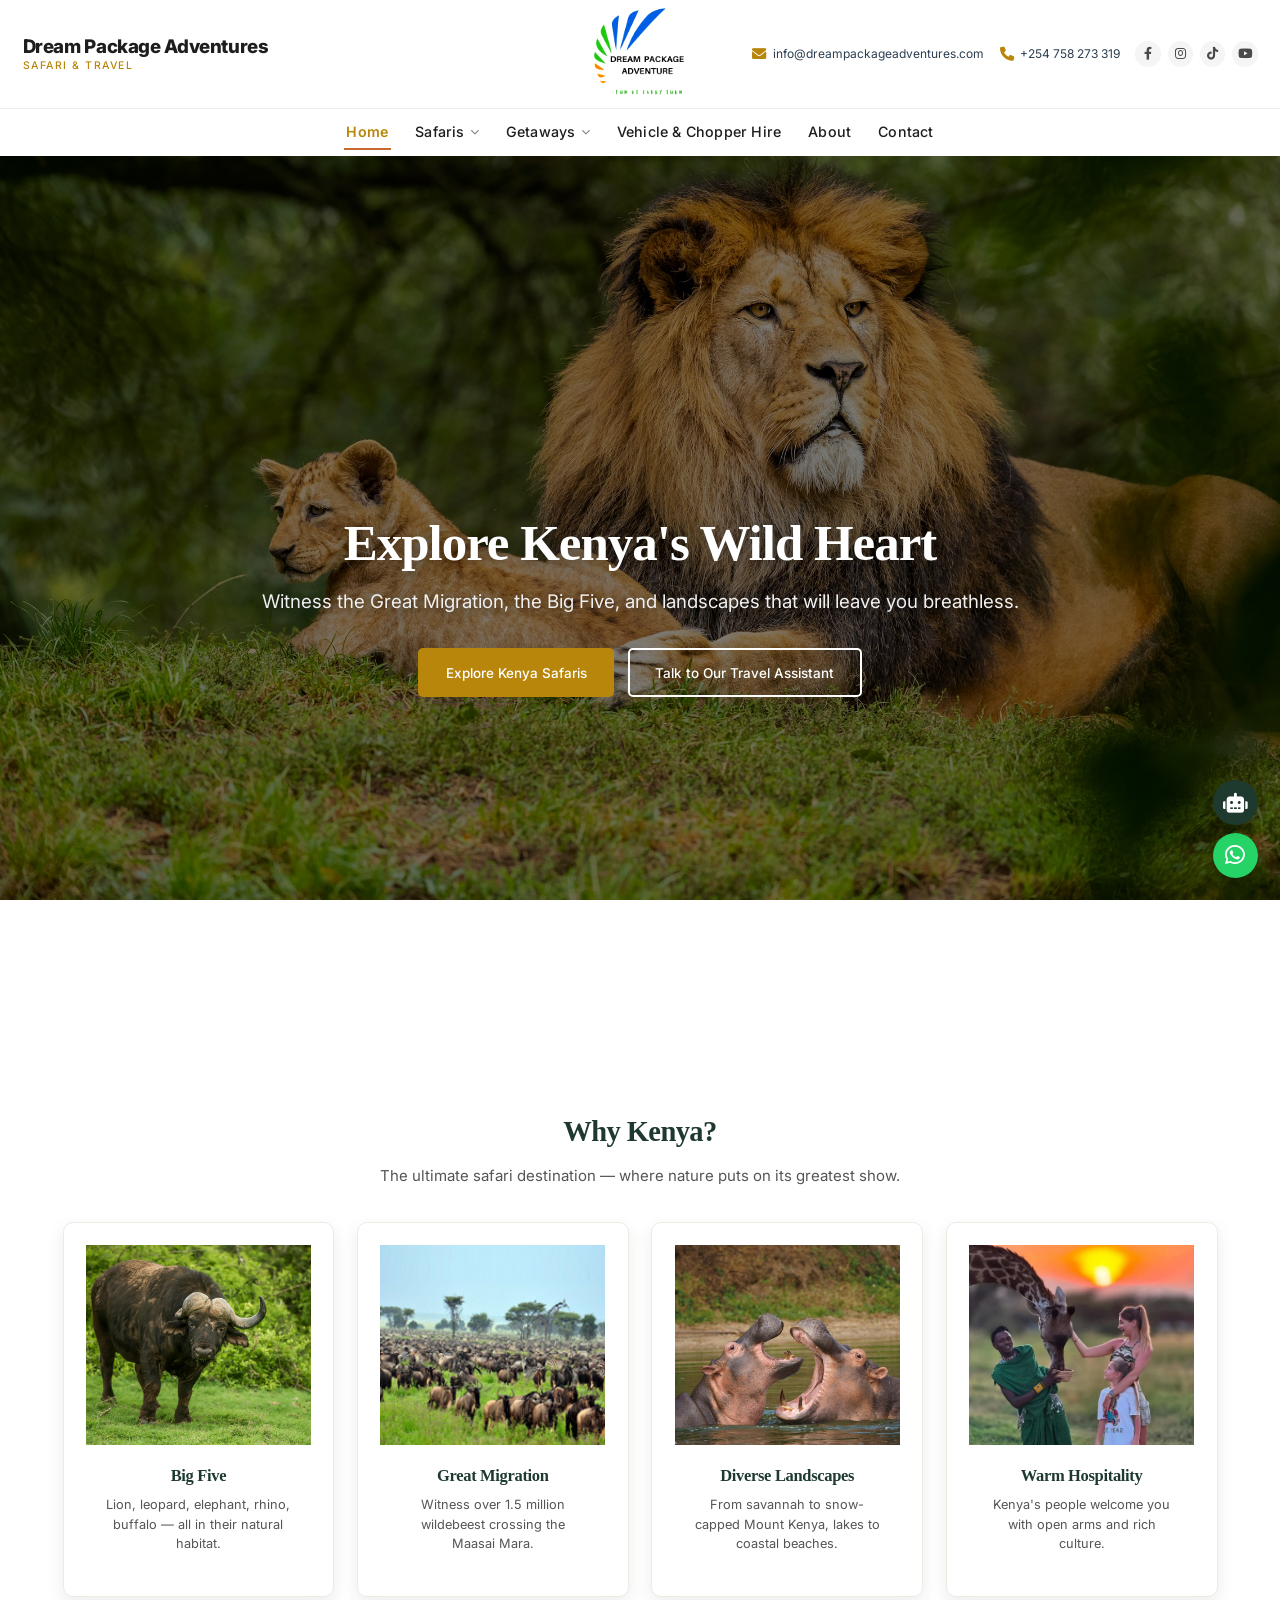
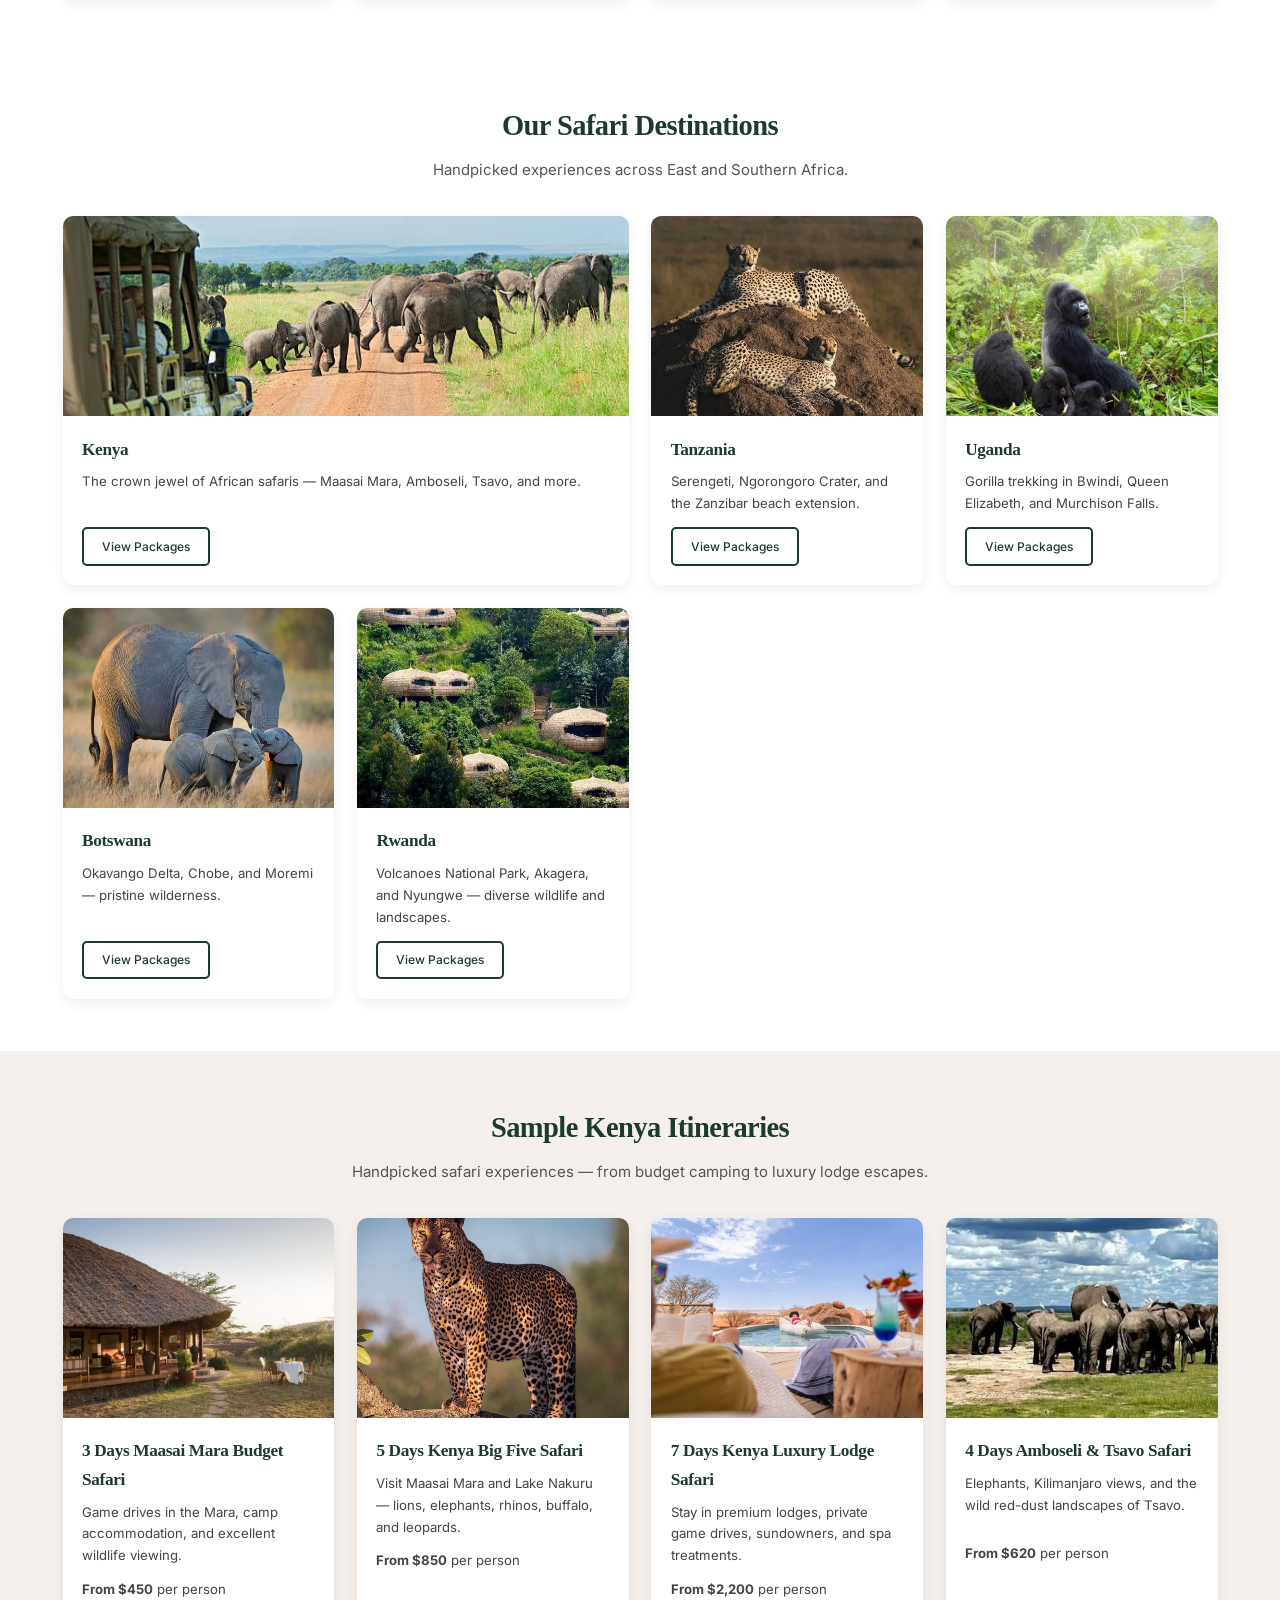
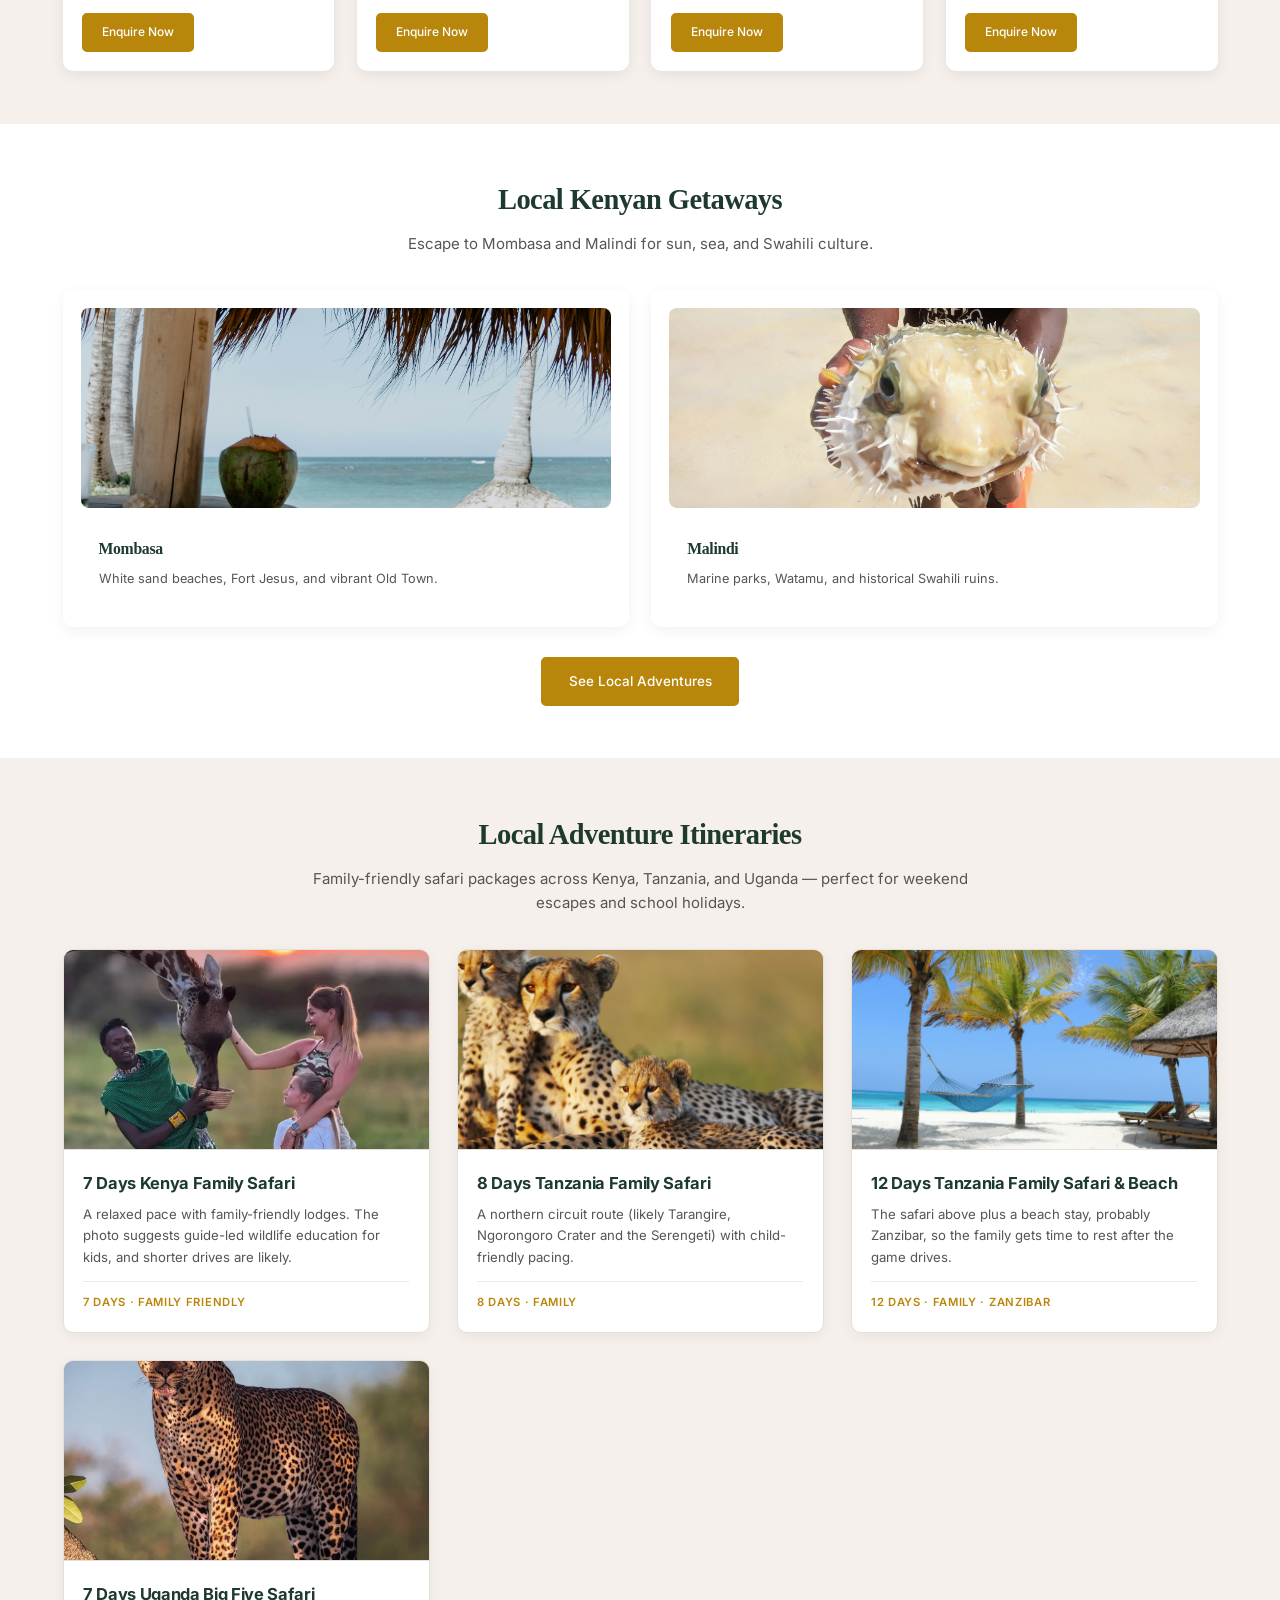
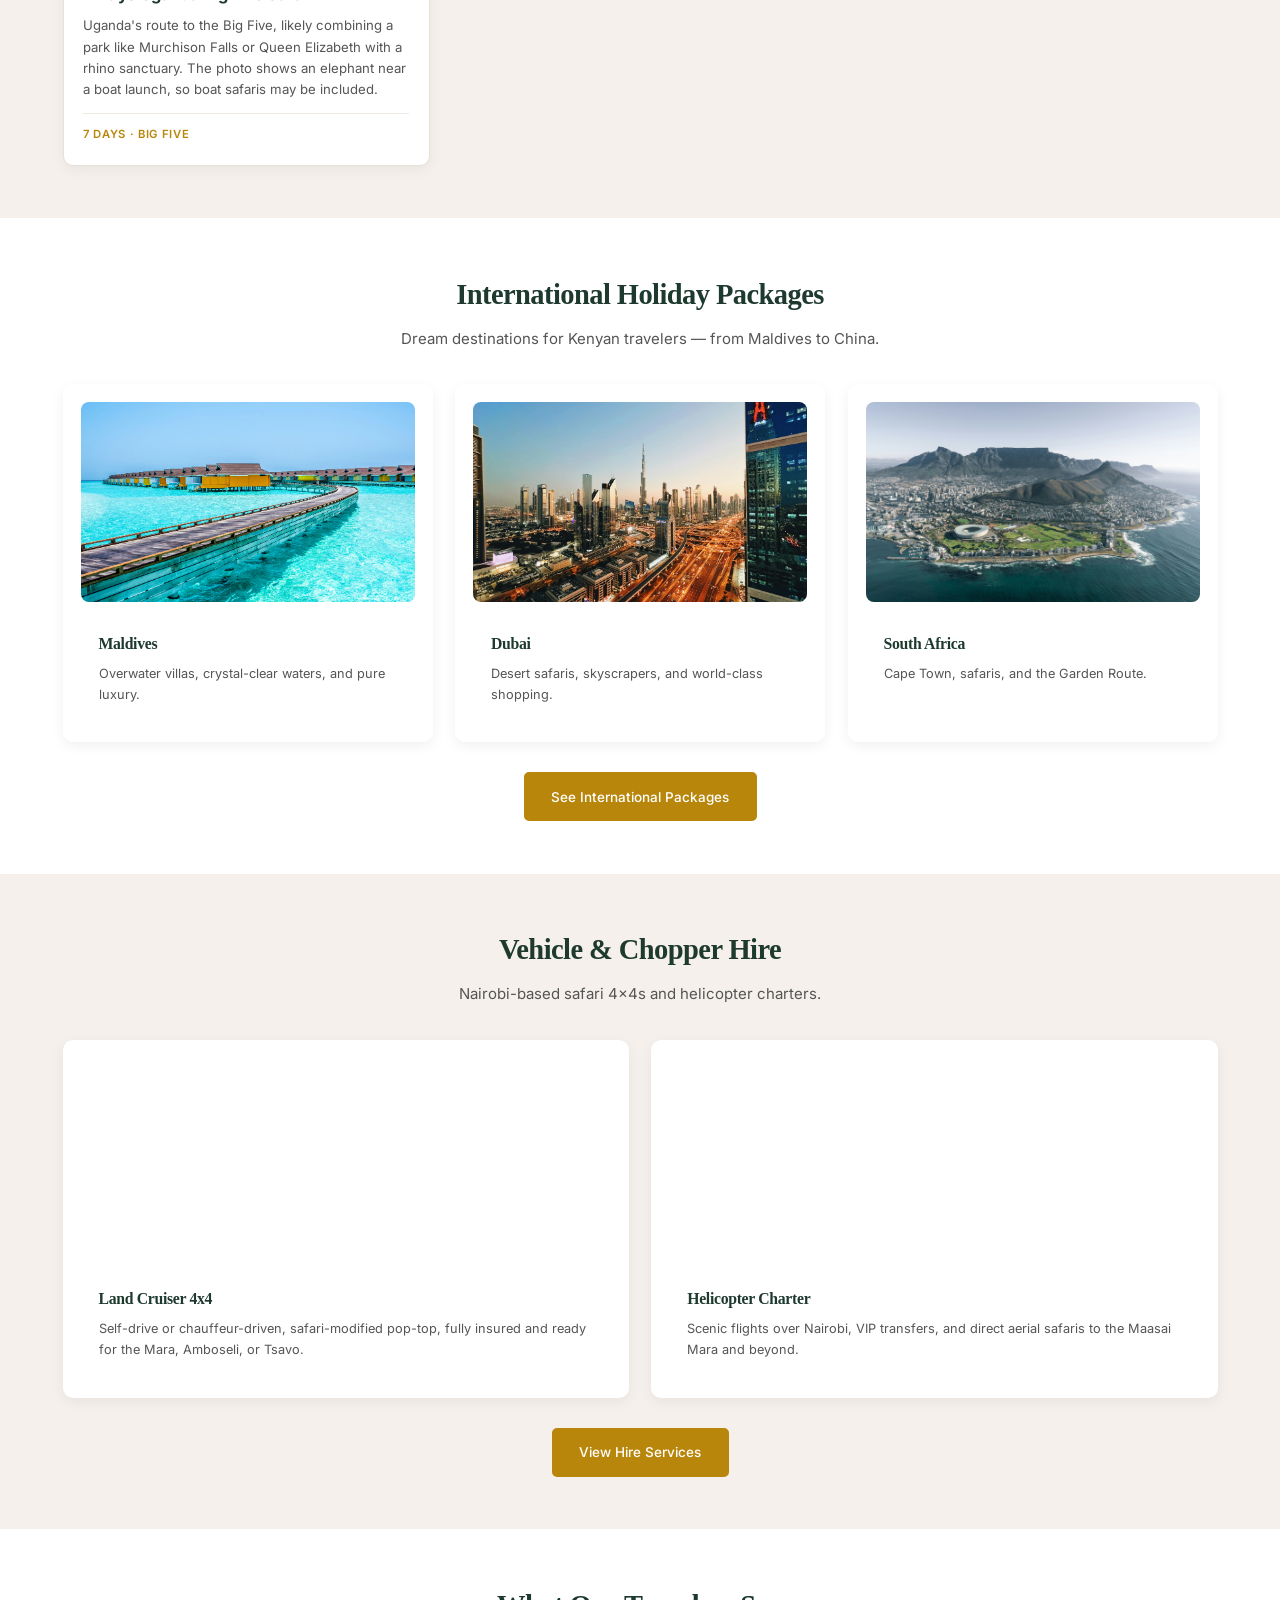
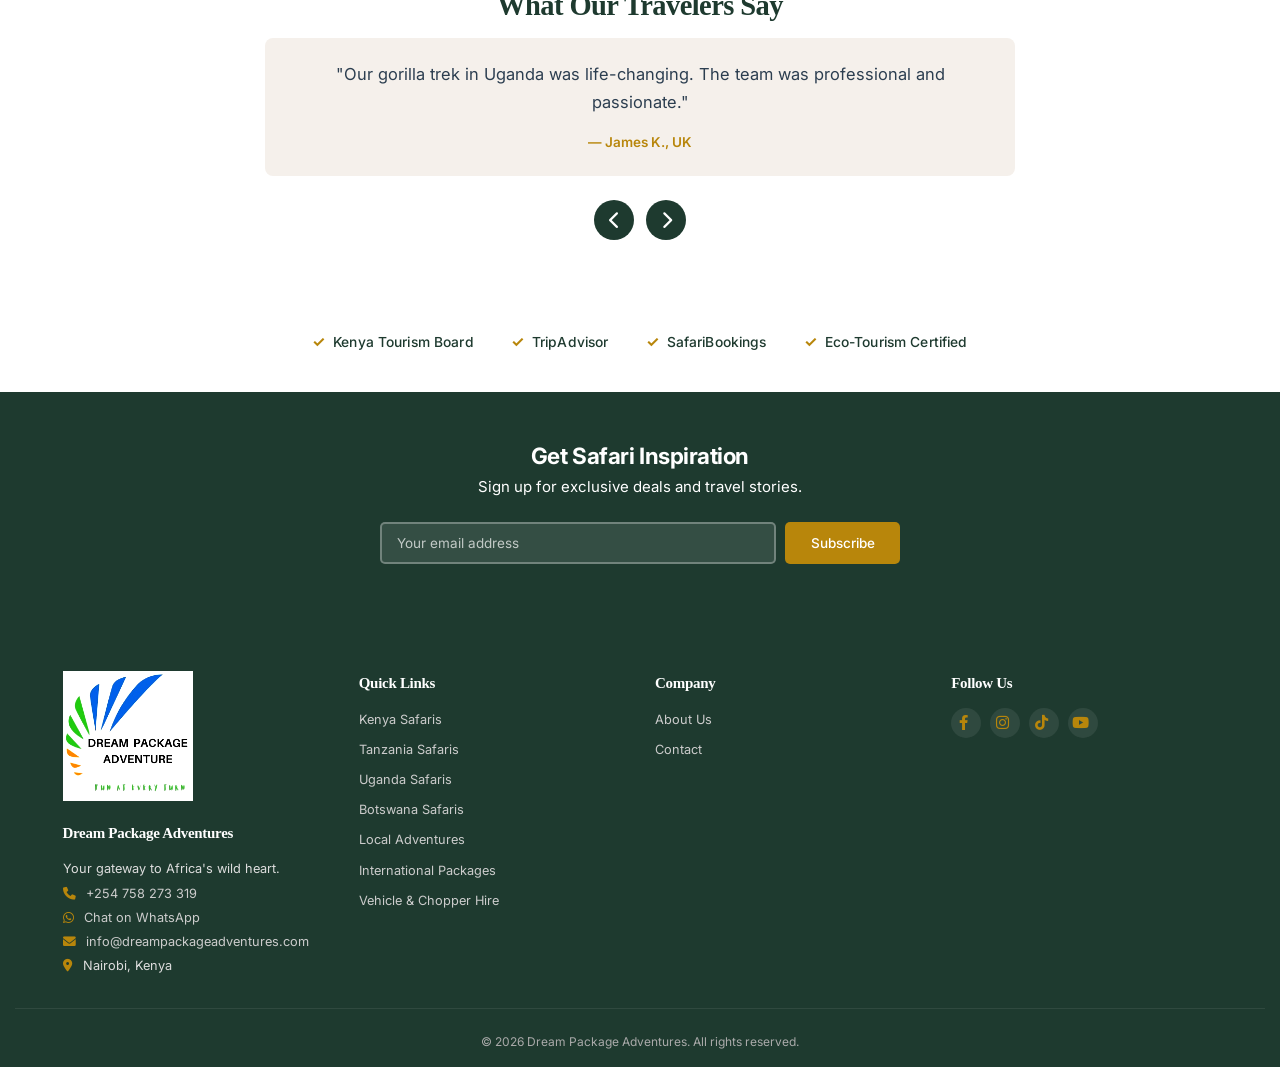
==== commit 7b9e882c: "Add safari itineraries, images, and update pages" ====
--- a/index.html
+++ b/index.html
@@ -6,142 +6,183 @@
     <title>Dream Package Adventures – Kenya Safari & Travel</title>
     <meta name="description" content="Dream Package Adventures: Kenya safari tours, Tanzania, Uganda & Botswana. Local getaways, international packages, vehicle & chopper hire. Your gateway to Africa's wild heart." />
 
-    <!-- ===== FAVICON (using your logo) ===== -->
+    <!-- ===== FAVICON ===== -->
     <link rel="icon" type="image/jpeg" href="images/logo.jpeg" />
     <link rel="shortcut icon" type="image/jpeg" href="images/logo.jpeg" />
     <link rel="apple-touch-icon" href="images/logo.jpeg" />
 
+    <!-- ===== INTER FONT ===== -->
     <link rel="preconnect" href="https://fonts.googleapis.com" />
     <link rel="preconnect" href="https://fonts.gstatic.com" crossorigin />
-    <link href="https://fonts.googleapis.com/css2?family=Playfair+Display:ital,wght@0,400;0,600;0,700;1,400&family=Poppins:wght@300;400;500;600;700&display=swap" rel="stylesheet" />
+    <link href="https://fonts.googleapis.com/css2?family=Inter:opsz,wght@14..32,300;14..32,400;14..32,500;14..32,600;14..32,700;14..32,800&display=swap" rel="stylesheet" />
+
     <link rel="stylesheet" href="https://cdnjs.cloudflare.com/ajax/libs/font-awesome/6.0.0-beta3/css/all.min.css" />
     <link rel="stylesheet" href="css/style.css" />
 
-    <!-- ===== CUSTOM COMPACT LAYOUT OVERRIDES ===== -->
     <style>
-        * {
-            margin: 0;
-            padding: 0;
-            box-sizing: border-box;
-        }
-
-        body {
-            font-family: 'Poppins', sans-serif;
+        * { margin: 0; padding: 0; box-sizing: border-box; }
+
+        html, body {
+            font-family: 'Inter', sans-serif;
             background: #fff;
             color: #222;
-        }
-
-        /* ----- TOP BAR (logo + brand name + contacts + socials) ----- */
+            font-size: 15px;
+            line-height: 1.65;
+            font-style: normal;
+            font-weight: 400;
+        }
+
+        h1, h2, h3, h4, h5 {
+            font-family: 'Inter', sans-serif;
+            font-weight: 700;
+            color: #1e3a2f;
+            letter-spacing: -0.02em;
+            font-style: normal;
+        }
+
+        /* ensure no italic anywhere */
+        i, em, .fa, .fas, .far, .fab, .fal, .fad, .fak {
+            font-style: normal !important;
+        }
+
+        /* ============================================================
+           TOP BAR — BRAND LEFT · LOGO CENTER · CONTACTS RIGHT
+           ============================================================ */
         .top-bar {
             background: #fff;
             border-bottom: 1px solid #eee;
-            padding: 0.2rem 0;
-            font-size: 0.8rem;
+            padding: 0.4rem 0;
             width: 100%;
         }
 
         .top-bar-inner {
-            display: flex;
-            align-items: center;
-            justify-content: space-between;
-            flex-wrap: wrap;
-            padding: 0 1.2rem;
+            display: grid;
+            grid-template-columns: 1fr auto 1fr;
+            align-items: center;
+            gap: 0.8rem;
+            padding: 0 1.5rem;
             max-width: 1400px;
             margin: 0 auto;
-            min-height: 48px;
-        }
-
-        /* ---- LOGO + BRAND NAME (left) ---- */
-        .top-bar-logo {
-            display: flex;
-            align-items: center;
-            gap: 0.6rem;
-            flex-shrink: 0;
+            min-height: 84px;
+        }
+
+        /* LEFT: Brand name only */
+        .top-bar-brand {
+            display: flex;
+            flex-direction: column;
+            justify-content: center;
             text-decoration: none;
             color: inherit;
+            justify-self: start;
+            min-width: 0;
+        }
+
+        .top-bar-brand-name {
+            font-family: 'Inter', sans-serif;
+            font-size: 1.25rem;
+            font-weight: 800;
+            color: #1e1e1e;
+            letter-spacing: -0.02em;
+            line-height: 1.15;
+            font-style: normal;
+            white-space: nowrap;
+        }
+
+        .top-bar-brand-name span {
+            display: block;
+            font-family: 'Inter', sans-serif;
+            font-size: 0.7rem;
+            font-weight: 500;
+            color: #b8860b;
+            letter-spacing: 1.5px;
+            text-transform: uppercase;
+            font-style: normal;
+            margin-top: 2px;
+        }
+
+        /* CENTER: Logo (enlarged, no border frame) */
+        .top-bar-logo {
+            display: flex;
+            align-items: center;
+            justify-content: center;
+            text-decoration: none;
+            color: inherit;
+            justify-self: center;
+            grid-column: 2;
+            background: transparent;
+            padding: 0;
+            border-radius: 0;
+            box-shadow: none;
+            border: none;
         }
 
         .top-bar-logo img {
-            height: 48px !important;
+            height: 96px !important;
             width: auto !important;
-            max-height: 48px !important;
+            max-height: 96px !important;
             object-fit: contain;
             display: block;
-        }
-
-        .top-bar-brand-name {
-            font-family: 'Playfair Display', serif;
-            font-size: 1rem;
-            font-weight: 700;
-            color: #1e1e1e;
-            letter-spacing: 0.3px;
-            white-space: nowrap;
-            line-height: 1.2;
-        }
-
-        .top-bar-brand-name span {
-            display: block;
-            font-family: 'Poppins', sans-serif;
-            font-size: 0.6rem;
-            font-weight: 400;
-            color: #b8860b;
-            letter-spacing: 1px;
-            text-transform: uppercase;
-        }
-
-        /* ---- CONTACTS + SOCIALS (right) ---- */
+            visibility: visible !important;
+            opacity: 1 !important;
+            filter: contrast(1.12) saturate(1.15) brightness(1.03);
+            background: transparent;
+            border: none;
+            box-shadow: none;
+        }
+
+        /* RIGHT: contacts + socials */
         .top-bar-contacts {
             display: flex;
             align-items: center;
             flex-wrap: wrap;
-            gap: 0.8rem 1.2rem;
+            gap: 0.6rem 1rem;
             justify-content: flex-end;
-            flex: 1 1 auto;
+            justify-self: end;
+            grid-column: 3;
         }
 
         .top-bar-item {
             display: flex;
             align-items: center;
-            gap: 0.3rem;
+            gap: 0.35rem;
             color: #2c3e50;
             text-decoration: none;
             font-weight: 400;
-            font-size: 0.78rem;
+            font-size: 0.8rem;
             white-space: nowrap;
             transition: color 0.2s;
+            font-style: normal;
         }
 
         .top-bar-item i {
-            font-size: 0.9rem;
+            font-size: 0.95rem;
             color: #b8860b;
             width: 1.1rem;
             text-align: center;
-        }
-
-        .top-bar-item:hover {
-            color: #b8860b;
-        }
-
-        /* ---- SOCIAL ICONS ---- */
+            font-style: normal;
+        }
+
+        .top-bar-item:hover { color: #b8860b; }
+
         .top-bar-socials {
             display: flex;
             align-items: center;
             gap: 0.45rem;
-            margin-left: 0.2rem;
         }
 
         .top-bar-socials a {
             color: #4a4a4a;
-            font-size: 0.9rem;
+            font-size: 0.85rem;
             transition: color 0.2s, transform 0.2s;
             display: flex;
             align-items: center;
             justify-content: center;
-            width: 1.6rem;
-            height: 1.6rem;
+            width: 1.7rem;
+            height: 1.7rem;
             border-radius: 50%;
             background: #f5f5f5;
             text-decoration: none;
+            font-style: normal;
         }
 
         .top-bar-socials a:hover {
@@ -150,7 +191,9 @@
             transform: scale(1.05);
         }
 
-        /* ----- MAIN NAV – COMPACT ----- */
+        /* ============================================================
+           MAIN NAV
+           ============================================================ */
         .site-header {
             background: #fff;
             box-shadow: 0 2px 6px rgba(0, 0, 0, 0.04);
@@ -159,9 +202,7 @@
             z-index: 999;
         }
 
-        .nav-bar {
-            padding: 0.15rem 0;
-        }
+        .nav-bar { padding: 0.15rem 0; }
 
         .nav-container {
             display: flex;
@@ -170,7 +211,7 @@
             max-width: 1400px;
             margin: 0 auto;
             padding: 0 1rem;
-            min-height: 38px;
+            min-height: 42px;
             position: relative;
         }
 
@@ -194,11 +235,7 @@
             transition: 0.2s;
         }
 
-        .main-nav {
-            width: 100%;
-            display: flex;
-            justify-content: center;
-        }
+        .main-nav { width: 100%; display: flex; justify-content: center; }
 
         .nav-list {
             display: flex;
@@ -206,14 +243,14 @@
             justify-content: center;
             flex-wrap: wrap;
             list-style: none;
-            gap: 0.2rem 0.8rem;
+            gap: 0.2rem 0.9rem;
             padding: 0;
             margin: 0;
         }
 
         .nav-list li {
             position: relative;
-            font-size: 0.78rem;
+            font-size: 0.82rem;
             font-weight: 500;
             letter-spacing: 0.2px;
         }
@@ -221,33 +258,29 @@
         .nav-list li a {
             text-decoration: none;
             color: #1e1e1e;
-            padding: 0.25rem 0.15rem;
+            padding: 0.3rem 0.15rem;
             display: inline-flex;
             align-items: center;
             gap: 0.25rem;
             transition: color 0.2s;
             white-space: nowrap;
+            font-style: normal;
         }
 
         .nav-list li a:hover,
-        .nav-list li a.active {
-            color: #b8860b;
-        }
-
-        .nav-list li a.active {
-            font-weight: 600;
-        }
+        .nav-list li a.active { color: #b8860b; }
+
+        .nav-list li a.active { font-weight: 600; }
 
         .dropdown-toggle i {
             font-size: 0.6rem;
             margin-left: 0.15rem;
             color: #888;
             transition: transform 0.2s;
-        }
-
-        .dropdown:hover .dropdown-toggle i {
-            transform: rotate(180deg);
-        }
+            font-style: normal;
+        }
+
+        .dropdown:hover .dropdown-toggle i { transform: rotate(180deg); }
 
         .dropdown-menu {
             display: none;
@@ -258,24 +291,23 @@
             box-shadow: 0 6px 16px rgba(0, 0, 0, 0.08);
             border-radius: 6px;
             padding: 0.4rem 0;
-            min-width: 170px;
+            min-width: 180px;
             list-style: none;
             z-index: 1000;
             border: 1px solid #f0f0f0;
             margin-top: 0.2rem;
         }
 
-        .dropdown:hover .dropdown-menu {
-            display: block;
-        }
+        .dropdown:hover .dropdown-menu { display: block; }
 
         .dropdown-menu li a {
-            padding: 0.4rem 1rem;
-            font-size: 0.75rem;
+            padding: 0.45rem 1rem;
+            font-size: 0.78rem;
             font-weight: 400;
             color: #333;
             display: block;
             white-space: nowrap;
+            font-style: normal;
         }
 
         .dropdown-menu li a:hover {
@@ -283,64 +315,844 @@
             color: #b8860b;
         }
 
-        /* ----- RESPONSIVE ----- */
+        /* ============================================================
+           HERO — FULL VIEWPORT COVER
+           ============================================================ */
+        .hero {
+            background-size: cover;
+            background-position: center;
+            background-repeat: no-repeat;
+            background-attachment: fixed;
+            display: flex;
+            align-items: center;
+            justify-content: center;
+            text-align: center;
+            color: #fff;
+            min-height: 100vh;
+            width: 100%;
+            padding: 4rem 1rem;
+            position: relative;
+            margin-top: 0;
+        }
+
+        .hero-content {
+            max-width: 900px;
+            position: relative;
+            z-index: 2;
+        }
+
+        .hero h1 {
+            font-size: clamp(2rem, 5vw, 3.4rem);
+            color: #fff;
+            margin-bottom: 1rem;
+            line-height: 1.15;
+            text-shadow: 0 2px 12px rgba(0,0,0,0.4);
+        }
+
+        .hero-sub {
+            font-size: clamp(1rem, 2.2vw, 1.25rem);
+            color: #f0f0f0;
+            margin-bottom: 2rem;
+            text-shadow: 0 2px 8px rgba(0,0,0,0.4);
+        }
+
+        .hero-buttons {
+            display: flex;
+            gap: 0.9rem;
+            justify-content: center;
+            flex-wrap: wrap;
+        }
+
+        /* ============================================================
+           BUTTONS
+           ============================================================ */
+        .btn {
+            display: inline-block;
+            padding: 0.75rem 1.7rem;
+            border-radius: 5px;
+            text-decoration: none;
+            font-weight: 500;
+            font-size: 0.9rem;
+            transition: background 0.2s, color 0.2s, border-color 0.2s;
+            font-style: normal;
+            cursor: pointer;
+            border: 2px solid transparent;
+            font-family: 'Inter', sans-serif;
+        }
+
+        .btn-primary {
+            background: #b8860b;
+            color: #fff;
+            border-color: #b8860b;
+        }
+
+        .btn-primary:hover {
+            background: #9a7209;
+            border-color: #9a7209;
+        }
+
+        .btn-secondary {
+            background: transparent;
+            color: #fff;
+            border-color: #fff;
+        }
+
+        .btn-secondary:hover {
+            background: #fff;
+            color: #1e3a2f;
+        }
+
+        .btn-outline {
+            background: transparent;
+            color: #1e3a2f;
+            border-color: #1e3a2f;
+        }
+
+        .btn-outline:hover {
+            background: #1e3a2f;
+            color: #fff;
+        }
+
+        /* ============================================================
+           SECTIONS
+           ============================================================ */
+        .section {
+            padding: 3.5rem 0;
+        }
+
+        .section-title {
+            font-size: 1.9rem;
+            margin-bottom: 0.6rem;
+            text-align: center;
+        }
+
+        .section-sub {
+            text-align: center;
+            font-size: 1rem;
+            color: #555;
+            margin-bottom: 2.2rem;
+            max-width: 700px;
+            margin-left: auto;
+            margin-right: auto;
+        }
+
+        .center { text-align: center; margin-top: 1.8rem; }
+
+        /* ============================================================
+           WHY KENYA — IMAGE ON TOP, TEXT BELOW
+           ============================================================ */
+        .why-grid {
+            display: grid;
+            grid-template-columns: repeat(auto-fit, minmax(240px, 1fr));
+            gap: 1.5rem;
+        }
+
+        .why-card {
+            background: #fff;
+            border-radius: 10px;
+            overflow: hidden;
+            box-shadow: 0 6px 18px rgba(0, 0, 0, 0.08);
+            transition: transform 0.3s ease, box-shadow 0.3s ease;
+            display: flex;
+            flex-direction: column;
+            border: 1px solid #efeae2;
+        }
+
+        .why-card:hover {
+            transform: translateY(-4px);
+            box-shadow: 0 12px 28px rgba(0, 0, 0, 0.12);
+        }
+
+        .why-card .why-image {
+            width: 100%;
+            height: 200px;
+            background-size: cover;
+            background-position: center;
+            background-repeat: no-repeat;
+            background-color: #e8e4dd;
+            display: block;
+        }
+
+        .why-card .why-overlay {
+            padding: 1.1rem 1.2rem 1.3rem;
+            background: #fff;
+        }
+
+        .why-card .why-overlay h3 {
+            color: #1e3a2f;
+            font-size: 1.1rem;
+            margin-bottom: 0.4rem;
+        }
+
+        .why-card .why-overlay p {
+            color: #555;
+            font-size: 0.85rem;
+            line-height: 1.55;
+            margin: 0;
+        }
+
+        /* ============================================================
+           DESTINATION CARDS
+           ============================================================ */
+        .dest-grid {
+            display: grid;
+            grid-template-columns: repeat(auto-fit, minmax(240px, 1fr));
+            gap: 1.5rem;
+        }
+
+        .dest-card {
+            background: #fff;
+            border-radius: 10px;
+            overflow: hidden;
+            box-shadow: 0 4px 14px rgba(0,0,0,0.07);
+            transition: transform 0.2s, box-shadow 0.2s;
+            display: flex;
+            flex-direction: column;
+        }
+
+        .dest-card:hover {
+            transform: translateY(-4px);
+            box-shadow: 0 10px 24px rgba(0,0,0,0.1);
+        }
+
+        .dest-card img {
+            width: 100%;
+            height: 200px;
+            object-fit: cover;
+            display: block;
+        }
+
+        .dest-info {
+            padding: 1.3rem;
+            flex: 1;
+            display: flex;
+            flex-direction: column;
+        }
+
+        .dest-info h3 {
+            font-size: 1.15rem;
+            margin-bottom: 0.5rem;
+        }
+
+        .dest-info p {
+            font-size: 0.88rem;
+            color: #444;
+            margin-bottom: 0.8rem;
+            flex: 1;
+        }
+
+        .dest-info .btn {
+            align-self: flex-start;
+            padding: 0.5rem 1.2rem;
+            font-size: 0.8rem;
+        }
+
+        /* ============================================================
+           ITINERARY CARDS (new section)
+           ============================================================ */
+        .itinerary-section {
+            background: #f5f0eb;
+        }
+
+        .itinerary-grid {
+            display: grid;
+            grid-template-columns: repeat(auto-fit, minmax(280px, 1fr));
+            gap: 1.8rem;
+            margin-top: 1rem;
+        }
+
+        .itinerary-card {
+            background: #fff;
+            border: 1px solid #e5e0d8;
+            border-radius: 10px;
+            overflow: hidden;
+            box-shadow: 0 4px 14px rgba(0,0,0,0.05);
+            transition: transform 0.2s, box-shadow 0.2s;
+            display: flex;
+            flex-direction: column;
+        }
+
+        .itinerary-card:hover {
+            transform: translateY(-4px);
+            box-shadow: 0 12px 28px rgba(0,0,0,0.08);
+        }
+
+        .itinerary-card .itinerary-image {
+            width: 100%;
+            height: 200px;
+            overflow: hidden;
+            background: #e8e4dd;
+            background-image: linear-gradient(135deg, #e8e4dd 0%, #ddd7cd 100%);
+            display: flex;
+            align-items: center;
+            justify-content: center;
+            color: #a89f8f;
+            font-size: 0.85rem;
+            font-weight: 500;
+            letter-spacing: 0.04em;
+            text-transform: uppercase;
+            border-bottom: 1px solid #e5e0d8;
+        }
+
+        .itinerary-card .itinerary-image img {
+            width: 100%;
+            height: 100%;
+            object-fit: cover;
+            display: block;
+        }
+
+        .itinerary-card .itinerary-body {
+            padding: 1.3rem 1.3rem 1.4rem;
+            flex: 1;
+            display: flex;
+            flex-direction: column;
+        }
+
+        .itinerary-card h3 {
+            font-size: 1.1rem;
+            font-weight: 700;
+            margin-bottom: 0.5rem;
+            color: #1e3a2f;
+        }
+
+        .itinerary-card p {
+            font-size: 0.88rem;
+            color: #555;
+            line-height: 1.6;
+            margin-bottom: 0.9rem;
+            flex: 1;
+        }
+
+        .itinerary-card .meta {
+            font-size: 0.75rem;
+            font-weight: 600;
+            color: #b8860b;
+            text-transform: uppercase;
+            letter-spacing: 0.06em;
+            margin-top: auto;
+            padding-top: 0.7rem;
+            border-top: 1px solid #efeae2;
+        }
+
+        /* ============================================================
+           PREVIEW GRID (Local/Intl/Hire)
+           ============================================================ */
+        .preview-grid {
+            display: grid;
+            grid-template-columns: repeat(auto-fit, minmax(240px, 1fr));
+            gap: 1.5rem;
+        }
+
+        .preview-item {
+            background: #fff;
+            border-radius: 10px;
+            overflow: hidden;
+            box-shadow: 0 4px 14px rgba(0,0,0,0.06);
+            transition: transform 0.2s;
+            display: flex;
+            flex-direction: column;
+        }
+
+        .preview-item:hover {
+            transform: translateY(-4px);
+        }
+
+        .preview-item img {
+            width: 100%;
+            height: 200px;
+            object-fit: cover;
+            display: block;
+        }
+
+        .preview-item .preview-body {
+            padding: 1.1rem 1.2rem 1.3rem;
+            text-align: left;
+        }
+
+        .preview-item h4 {
+            font-size: 1.05rem;
+            margin-bottom: 0.4rem;
+            color: #1e3a2f;
+        }
+
+        .preview-item p {
+            font-size: 0.85rem;
+            color: #555;
+            margin: 0;
+        }
+
+        /* ============================================================
+           TESTIMONIALS
+           ============================================================ */
+        .testimonial-carousel {
+            position: relative;
+            max-width: 750px;
+            margin: 0 auto;
+            min-height: 140px;
+        }
+
+        .testimonial-slide {
+            display: none;
+            text-align: center;
+        }
+
+        .testimonial-slide.active {
+            display: block;
+        }
+
+        .testimonial-slide blockquote {
+            font-size: 1.1rem;
+            color: #2c3e50;
+            line-height: 1.7;
+            margin-bottom: 1rem;
+            padding: 0 1rem;
+            font-style: normal;
+        }
+
+        .testimonial-slide cite {
+            font-size: 0.9rem;
+            font-weight: 600;
+            color: #b8860b;
+            font-style: normal;
+        }
+
+        .carousel-controls {
+            display: flex;
+            justify-content: center;
+            gap: 0.8rem;
+            margin-top: 1.5rem;
+        }
+
+        .carousel-prev, .carousel-next {
+            background: #fff;
+            border: 1px solid #ddd;
+            width: 2.2rem;
+            height: 2.2rem;
+            border-radius: 50%;
+            cursor: pointer;
+            display: flex;
+            align-items: center;
+            justify-content: center;
+            color: #1e3a2f;
+            transition: background 0.2s, color 0.2s;
+        }
+
+        .carousel-prev:hover, .carousel-next:hover {
+            background: #b8860b;
+            color: #fff;
+            border-color: #b8860b;
+        }
+
+        /* ============================================================
+           TRUST BADGES (text-only)
+           ============================================================ */
+        .badge-row {
+            display: flex;
+            flex-wrap: wrap;
+            justify-content: center;
+            align-items: center;
+            gap: 1.5rem 2.5rem;
+        }
+
+        .badge-row span {
+            display: inline-flex;
+            align-items: center;
+            font-weight: 500;
+            font-size: 0.92rem;
+            color: #1e3a2f;
+            letter-spacing: 0.01em;
+            font-style: normal;
+        }
+
+        .badge-row span::before {
+            content: "✓";
+            margin-right: 0.5rem;
+            font-weight: 700;
+            font-size: 1rem;
+            color: #b8860b;
+        }
+
+        .badge-row i,
+        .badge-row .fa,
+        .badge-row .fas,
+        .badge-row .far {
+            display: none !important;
+        }
+
+        /* ============================================================
+           NEWSLETTER
+           ============================================================ */
+        .newsletter-form {
+            display: flex;
+            gap: 0.6rem;
+            max-width: 520px;
+            margin: 0 auto;
+            flex-wrap: wrap;
+            justify-content: center;
+        }
+
+        .newsletter-form input {
+            flex: 1;
+            min-width: 220px;
+            padding: 0.75rem 1rem;
+            border: 2px solid rgba(255,255,255,0.3);
+            border-radius: 5px;
+            background: rgba(255,255,255,0.1);
+            color: #fff;
+            font-family: 'Inter', sans-serif;
+            font-size: 0.9rem;
+            outline: none;
+            font-style: normal;
+        }
+
+        .newsletter-form input::placeholder {
+            color: rgba(255,255,255,0.7);
+        }
+
+        .newsletter-form input:focus {
+            border-color: #b8860b;
+        }
+
+        .newsletter-form .btn-secondary {
+            background: #b8860b;
+            color: #fff;
+            border-color: #b8860b;
+        }
+
+        .newsletter-form .btn-secondary:hover {
+            background: #9a7209;
+            border-color: #9a7209;
+        }
+
+        /* ============================================================
+           FOOTER
+           ============================================================ */
+        .site-footer {
+            background: #1e3a2f;
+            color: #ddd;
+            padding: 3rem 1rem 1rem;
+        }
+
+        .footer-grid {
+            display: grid;
+            grid-template-columns: repeat(auto-fit, minmax(180px, 1fr));
+            gap: 2rem;
+            max-width: 1200px;
+            margin: 0 auto;
+        }
+
+        .footer-logo {
+            display: inline-block;
+            background: transparent;
+            padding: 0;
+            border-radius: 0;
+            margin-bottom: 0.8rem;
+            box-shadow: none;
+            border: none;
+        }
+
+        .footer-logo img {
+            max-width: 130px;
+            height: auto;
+            display: block;
+            visibility: visible !important;
+            opacity: 1 !important;
+            filter: contrast(1.12) saturate(1.15) brightness(1.05);
+        }
+
+        .footer-col h4 {
+            color: #fff;
+            font-size: 1rem;
+            margin-bottom: 0.8rem;
+            font-weight: 600;
+        }
+
+        .footer-col p, .footer-col ul {
+            font-size: 0.85rem;
+            line-height: 1.9;
+        }
+
+        .footer-col ul {
+            list-style: none;
+            padding: 0;
+        }
+
+        .footer-col ul li a {
+            color: #ccc;
+            text-decoration: none;
+            transition: color 0.2s;
+        }
+
+        .footer-col ul li a:hover {
+            color: #b8860b;
+        }
+
+        .footer-col a {
+            color: #ccc;
+            text-decoration: none;
+        }
+
+        .footer-col a:hover {
+            color: #b8860b;
+        }
+
+        .footer-col i {
+            color: #b8860b;
+            margin-right: 0.4rem;
+            font-style: normal;
+        }
+
+        .social-icons {
+            display: flex;
+            gap: 0.6rem;
+            flex-wrap: wrap;
+        }
+
+        .social-icons a {
+            display: inline-flex;
+            align-items: center;
+            justify-content: center;
+            width: 2rem;
+            height: 2rem;
+            border-radius: 50%;
+            background: rgba(255,255,255,0.08);
+            color: #ddd;
+            transition: background 0.2s, color 0.2s;
+        }
+
+        .social-icons a:hover {
+            background: #b8860b;
+            color: #fff;
+        }
+
+        .footer-bottom {
+            text-align: center;
+            padding-top: 1.5rem;
+            margin-top: 2rem;
+            border-top: 1px solid rgba(255,255,255,0.08);
+            font-size: 0.8rem;
+            color: #aaa;
+        }
+
+        /* ============================================================
+           FLOATING WHATSAPP
+           ============================================================ */
+        .whatsapp-float {
+            position: fixed;
+            bottom: 1.5rem;
+            right: 1.5rem;
+            background: #25d366;
+            color: #fff;
+            width: 3rem;
+            height: 3rem;
+            border-radius: 50%;
+            display: flex;
+            align-items: center;
+            justify-content: center;
+            font-size: 1.5rem;
+            box-shadow: 0 4px 12px rgba(0,0,0,0.2);
+            z-index: 998;
+            text-decoration: none;
+            transition: transform 0.2s;
+        }
+
+        .whatsapp-float:hover {
+            transform: scale(1.08);
+            color: #fff;
+        }
+
+        /* ============================================================
+           CHATBOT
+           ============================================================ */
+        .chatbot-float {
+            position: fixed;
+            bottom: 5rem;
+            right: 1.5rem;
+            z-index: 999;
+        }
+
+        .chatbot-toggle {
+            background: #1e3a2f;
+            color: #fff;
+            border: none;
+            width: 3rem;
+            height: 3rem;
+            border-radius: 50%;
+            font-size: 1.3rem;
+            cursor: pointer;
+            box-shadow: 0 4px 12px rgba(0,0,0,0.2);
+            display: flex;
+            align-items: center;
+            justify-content: center;
+        }
+
+        .chatbot-panel {
+            display: none;
+            position: absolute;
+            bottom: 3.8rem;
+            right: 0;
+            width: 320px;
+            background: #fff;
+            border-radius: 12px;
+            box-shadow: 0 8px 30px rgba(0,0,0,0.15);
+            overflow: hidden;
+            flex-direction: column;
+        }
+
+        .chatbot-panel.open {
+            display: flex;
+        }
+
+        .chatbot-header {
+            background: #1e3a2f;
+            color: #fff;
+            padding: 0.8rem 1rem;
+            display: flex;
+            justify-content: space-between;
+            align-items: center;
+        }
+
+        .chatbot-header h4 {
+            color: #fff;
+            font-size: 0.9rem;
+            margin: 0;
+            display: flex;
+            align-items: center;
+            gap: 0.4rem;
+        }
+
+        .chatbot-close {
+            background: none;
+            border: none;
+            color: #fff;
+            font-size: 1.4rem;
+            cursor: pointer;
+            line-height: 1;
+        }
+
+        .chatbot-messages {
+            padding: 1rem;
+            max-height: 200px;
+            overflow-y: auto;
+            background: #f9f9f9;
+            font-size: 0.85rem;
+        }
+
+        .bot-msg {
+            background: #e9f0ec;
+            padding: 0.6rem 0.8rem;
+            border-radius: 8px;
+            margin-bottom: 0.5rem;
+            color: #1e3a2f;
+        }
+
+        .user-msg {
+            background: #1e3a2f;
+            color: #fff;
+            padding: 0.6rem 0.8rem;
+            border-radius: 8px;
+            margin-bottom: 0.5rem;
+            text-align: right;
+        }
+
+        .chatbot-quick-replies {
+            display: flex;
+            flex-wrap: wrap;
+            gap: 0.4rem;
+            padding: 0.5rem 1rem;
+            background: #fff;
+            border-top: 1px solid #eee;
+        }
+
+        .quick-btn {
+            background: #f0f0f0;
+            border: none;
+            padding: 0.3rem 0.7rem;
+            border-radius: 20px;
+            font-size: 0.7rem;
+            cursor: pointer;
+            font-family: 'Inter', sans-serif;
+            transition: background 0.2s;
+        }
+
+        .quick-btn:hover {
+            background: #b8860b;
+            color: #fff;
+        }
+
+        .chatbot-input-row {
+            display: flex;
+            padding: 0.5rem;
+            background: #fff;
+            border-top: 1px solid #eee;
+        }
+
+        .chatbot-input-row input {
+            flex: 1;
+            padding: 0.5rem;
+            border: 1px solid #ddd;
+            border-radius: 4px;
+            font-family: 'Inter', sans-serif;
+            font-size: 0.8rem;
+        }
+
+        .chatbot-input-row button {
+            background: #1e3a2f;
+            color: #fff;
+            border: none;
+            padding: 0.5rem 0.8rem;
+            border-radius: 4px;
+            margin-left: 0.4rem;
+            cursor: pointer;
+        }
+
+        /* ============================================================
+           RESPONSIVE
+           ============================================================ */
         @media (max-width: 1100px) {
-            .top-bar-brand-name {
-                font-size: 0.85rem;
-            }
-            .top-bar-brand-name span {
-                font-size: 0.55rem;
-            }
+            .top-bar-brand-name { font-size: 1.05rem; }
+            .top-bar-brand-name span { font-size: 0.62rem; }
+            .top-bar-item { font-size: 0.75rem; }
+            .top-bar-logo img { height: 82px !important; max-height: 82px !important; }
         }
 
         @media (max-width: 992px) {
             .top-bar-inner {
-                flex-wrap: wrap;
+                grid-template-columns: 1fr;
+                gap: 0.5rem;
+                min-height: auto;
+                padding: 0.8rem 1rem;
+                justify-items: center;
+            }
+            .top-bar-brand {
+                justify-self: center;
+                text-align: center;
+                order: 2;
+            }
+            .top-bar-logo {
+                grid-column: 1;
+                justify-self: center;
+                order: 1;
+            }
+            .top-bar-contacts {
+                grid-column: 1;
                 justify-content: center;
-                gap: 0.3rem;
-            }
-
-            .top-bar-contacts {
-                justify-content: center;
-                flex: 1 1 100%;
-                padding-bottom: 0.2rem;
+                justify-self: center;
+                order: 3;
                 gap: 0.5rem 0.9rem;
             }
-
-            .top-bar-item {
-                font-size: 0.7rem;
+            .top-bar-logo img {
+                height: 76px !important;
+                max-height: 76px !important;
             }
-
-            .top-bar-logo img {
-                height: 38px !important;
-                max-height: 38px !important;
-            }
-
-            .top-bar-brand-name {
-                font-size: 0.8rem;
-            }
-
-            .nav-list {
-                gap: 0.1rem 0.5rem;
-            }
-
-            .nav-list li {
-                font-size: 0.7rem;
-            }
-
-            .hamburger {
-                display: flex;
-            }
-
-            .main-nav {
-                display: none;
-                width: 100%;
-                justify-content: flex-start;
-            }
-
-            .main-nav.open {
-                display: block;
-            }
+            .top-bar-brand-name { font-size: 1rem; }
+
+            .nav-list { gap: 0.1rem 0.5rem; }
+            .nav-list li { font-size: 0.72rem; }
+
+            .hamburger { display: flex; }
+            .main-nav { display: none; width: 100%; justify-content: flex-start; }
+            .main-nav.open { display: block; }
 
             .nav-list {
                 flex-direction: column;
@@ -349,17 +1161,8 @@
                 padding: 0.5rem 0;
                 width: 100%;
             }
-
-            .nav-list li {
-                width: 100%;
-                font-size: 0.8rem;
-            }
-
-            .nav-list li a {
-                padding: 0.5rem 0.8rem;
-                width: 100%;
-            }
-
+            .nav-list li { width: 100%; font-size: 0.82rem; }
+            .nav-list li a { padding: 0.5rem 0.8rem; width: 100%; }
             .dropdown-menu {
                 position: static;
                 box-shadow: none;
@@ -368,66 +1171,54 @@
                 background: #fafafa;
                 border-radius: 0;
             }
+
+            .hero { min-height: 90vh; }
+            .hero h1 { font-size: 2.2rem; }
         }
 
         @media (max-width: 600px) {
-            .top-bar-brand-name {
-                font-size: 0.7rem;
-            }
-            .top-bar-brand-name span {
-                display: none;
-            }
+            .top-bar-brand-name { font-size: 0.85rem; }
+            .top-bar-brand-name span { font-size: 0.55rem; }
+            .top-bar-logo img { height: 64px !important; }
+            .section { padding: 2.5rem 0; }
+            .section-title { font-size: 1.5rem; }
+            .why-card .why-image { height: 180px; }
+            .hero { min-height: 85vh; }
         }
 
         @media (max-width: 480px) {
-            .top-bar-item span {
-                display: none;
-            }
-
-            .top-bar-item i {
-                font-size: 1rem;
-            }
-
-            .top-bar-socials a {
-                width: 1.8rem;
-                height: 1.8rem;
-                font-size: 0.85rem;
-            }
-
-            .top-bar-logo img {
-                height: 34px !important;
-            }
-
-            .top-bar-brand-name {
-                font-size: 0.65rem;
-            }
-        }
-
-        .hero {
-            margin-top: 0;
+            .top-bar-item span { display: none; }
+            .top-bar-item i { font-size: 1rem; }
+            .top-bar-socials a { width: 1.7rem; height: 1.7rem; font-size: 0.8rem; }
+            .top-bar-logo img { height: 58px !important; }
+            .top-bar-brand-name { font-size: 0.75rem; }
+            .hero h1 { font-size: 1.6rem; }
         }
     </style>
 </head>
 <body>
 
     <!-- ============================================================
-         TOP BAR: Logo + Brand Name (left) + Contacts & socials (right)
+         TOP BAR: Brand LEFT · Logo CENTER · Contacts RIGHT
          ============================================================ -->
     <div class="top-bar">
-        <div class="container top-bar-inner">
-
-            <!-- LEFT: Logo + Brand Name -->
+        <div class="top-bar-inner">
+
+            <!-- LEFT: Brand name -->
+            <a href="index.html" class="top-bar-brand">
+                <div class="top-bar-brand-name">
+                    Dream Package Adventures
+                    <span>Safari & Travel</span>
+                </div>
+            </a>
+
+            <!-- CENTER: Logo (no border frame) -->
             <a href="index.html" class="top-bar-logo">
-               <img src="images/logo.jpeg" alt="Dream Package Adventures logo" />
-               <div class="top-bar-brand-name">
-                   Dream Package Adventures
-                   <span>Safari &amp; Travel</span>
-               </div>
+                <img src="images/logo.jpeg" alt="Dream Package Adventures logo" />
             </a>
 
-            <!-- RIGHT: Contacts + socials -->
+            <!-- RIGHT: contacts + socials -->
             <div class="top-bar-contacts">
-
                 <a href="mailto:info@dreampackageadventures.com" class="top-bar-item">
                     <i class="fas fa-envelope"></i>
                     <span>info@dreampackageadventures.com</span>
@@ -439,19 +1230,18 @@
                 </a>
 
                 <div class="top-bar-socials">
-                    <a href="#" aria-label="Facebook"><i class="fab fa-facebook-f"></i></a>
-                    <a href="#" aria-label="X"><i class="fab fa-x-twitter"></i></a>
+                    <a href="https://www.facebook.com/share/18vCiUKj5X/" target="_blank" rel="noopener" aria-label="Facebook"><i class="fab fa-facebook-f"></i></a>
+                    <a href="https://wa.me/message/JZZQDUGOVGFVP1" target="_blank" rel="noopener" aria-label="Instagram"><i class="fab fa-instagram"></i></a>
+                    <a href="#" aria-label="TikTok"><i class="fab fa-tiktok"></i></a>
                     <a href="#" aria-label="YouTube"><i class="fab fa-youtube"></i></a>
-                    <a href="#" aria-label="Instagram"><i class="fab fa-instagram"></i></a>
-                    <a href="#" aria-label="TikTok"><i class="fab fa-tiktok"></i></a>
-                </div>
-
-            </div>
+                </div>
+            </div>
+
         </div>
     </div>
 
     <!-- ============================================================
-         MAIN NAV BAR (sticky, compact, under the top bar)
+         MAIN NAV BAR
          ============================================================ -->
     <header class="site-header" id="siteHeader">
         <div class="nav-bar">
@@ -480,7 +1270,7 @@
                                 <li><a href="international-packages.html">International Packages</a></li>
                             </ul>
                         </li>
-                        <li><a href="car-and-chopper-hire.html">Vehicle &amp; Chopper Hire</a></li>
+                        <li><a href="car-and-chopper-hire.html">Vehicle & Chopper Hire</a></li>
                         <li><a href="about.html">About</a></li>
                         <li><a href="contact.html">Contact</a></li>
                     </ul>
@@ -490,28 +1280,57 @@
         </div>
     </header>
 
-    <!-- ===== HERO ===== -->
-    <section class="hero" id="hero" style="background-image: linear-gradient(rgba(0,0,0,0.45), rgba(0,0,0,0.45)), url('images/hero-kenya-safari.jpg');">
-        <div class="container hero-content">
+    <!-- ===== HERO — FULL VIEWPORT COVER ===== -->
+    <section class="hero" id="hero" style="background-image: linear-gradient(rgba(0,0,0,0.5), rgba(0,0,0,0.5)), url('images/hero-kenya-safari.jpg');">
+        <div class="hero-content">
             <h1>Explore Kenya's Wild Heart</h1>
             <p class="hero-sub">Witness the Great Migration, the Big Five, and landscapes that will leave you breathless.</p>
             <div class="hero-buttons">
                 <a href="kenya-safaris.html" class="btn btn-primary">Explore Kenya Safaris</a>
-                <a href="#" class="btn btn-secondary" id="heroChatTrigger">Talk to Our AI Travel Assistant</a>
+                <a href="#" class="btn btn-secondary" id="heroChatTrigger">Talk to Our Travel Assistant</a>
             </div>
         </div>
     </section>
 
-    <!-- ===== WHY KENYA ===== -->
+    <!-- ===== WHY KENYA (image top, text below) ===== -->
     <section class="section why-kenya" id="whyKenya">
         <div class="container">
             <h2 class="section-title">Why Kenya?</h2>
             <p class="section-sub">The ultimate safari destination — where nature puts on its greatest show.</p>
             <div class="grid why-grid">
-                <div class="why-card"><i class="fas fa-paw"></i><h3>Big Five</h3><p>Lion, leopard, elephant, rhino, buffalo — all in their natural habitat.</p></div>
-                <div class="why-card"><i class="fas fa-route"></i><h3>Great Migration</h3><p>Witness over 1.5 million wildebeest crossing the Maasai Mara.</p></div>
-                <div class="why-card"><i class="fas fa-mountain"></i><h3>Diverse Landscapes</h3><p>From savannah to snow-capped Mount Kenya, lakes to coastal beaches.</p></div>
-                <div class="why-card"><i class="fas fa-users"></i><h3>Warm Hospitality</h3><p>Kenya's people welcome you with open arms and rich culture.</p></div>
+
+                <div class="why-card">
+                    <div class="why-image" style="background-image: url('images/why-big-five.jpg');"></div>
+                    <div class="why-overlay">
+                        <h3>Big Five</h3>
+                        <p>Lion, leopard, elephant, rhino, buffalo — all in their natural habitat.</p>
+                    </div>
+                </div>
+
+                <div class="why-card">
+                    <div class="why-image" style="background-image: url('images/why-great-migration.jpg');"></div>
+                    <div class="why-overlay">
+                        <h3>Great Migration</h3>
+                        <p>Witness over 1.5 million wildebeest crossing the Maasai Mara.</p>
+                    </div>
+                </div>
+
+                <div class="why-card">
+                    <div class="why-image" style="background-image: url('images/why-landscapes.jpg');"></div>
+                    <div class="why-overlay">
+                        <h3>Diverse Landscapes</h3>
+                        <p>From savannah to snow-capped Mount Kenya, lakes to coastal beaches.</p>
+                    </div>
+                </div>
+
+                <div class="why-card">
+                    <div class="why-image" style="background-image: url('images/why-hospitality.jpg');"></div>
+                    <div class="why-overlay">
+                        <h3>Warm Hospitality</h3>
+                        <p>Kenya's people welcome you with open arms and rich culture.</p>
+                    </div>
+                </div>
+
             </div>
         </div>
     </section>
@@ -553,53 +1372,213 @@
                         <p>Okavango Delta, Chobe, and Moremi — pristine wilderness.</p>
                         <a href="botswana-safaris.html" class="btn btn-outline">View Packages</a>
                     </div>
+                     </div>
+                <div class="dest-card">
+                    <img src="images/dest-rwanda.jpg" alt="Volcanoes National Park Rwanda" loading="lazy" />
+                    <div class="dest-info">
+                        <h3>Rwanda</h3>
+                        <p>Volcanoes National Park, Akagera, and Nyungwe — diverse wildlife and landscapes.</p>
+                        <a href="rwanda-safaris.html" class="btn btn-outline">View Packages</a>
+                    </div>
                 </div>
             </div>
         </div>
     </section>
 
+    <!-- ===== SAMPLE KENYA ITINERARIES ===== -->
+    <section class="section" style="background: #f5f0eb;">
+        <div class="container">
+            <h2 class="section-title">Sample Kenya Itineraries</h2>
+            <p class="section-sub">Handpicked safari experiences — from budget camping to luxury lodge escapes.</p>
+            <div class="grid" style="grid-template-columns: repeat(auto-fit, minmax(250px, 1fr)); display:grid; gap:1.5rem;">
+
+                <div class="dest-card">
+                    <img src="images/itinerary-mara-budget.jpg" alt="3 Days Maasai Mara Budget Safari" loading="lazy" />
+                    <div class="dest-info">
+                        <h3>3 Days Maasai Mara Budget Safari</h3>
+                        <p>Game drives in the Mara, camp accommodation, and excellent wildlife viewing.</p>
+                        <p><strong>From $450</strong> per person</p>
+                        <a href="contact.html" class="btn btn-primary">Enquire Now</a>
+                    </div>
+                </div>
+
+                <div class="dest-card">
+                    <img src="images/itinerary-big5.jpg" alt="5 Days Kenya Big Five Safari" loading="lazy" />
+                    <div class="dest-info">
+                        <h3>5 Days Kenya Big Five Safari</h3>
+                        <p>Visit Maasai Mara and Lake Nakuru — lions, elephants, rhinos, buffalo, and leopards.</p>
+                        <p><strong>From $850</strong> per person</p>
+                        <a href="contact.html" class="btn btn-primary">Enquire Now</a>
+                    </div>
+                </div>
+
+                <div class="dest-card">
+                    <img src="images/itinerary-luxury.jpg" alt="7 Days Kenya Luxury Lodge Safari" loading="lazy" />
+                    <div class="dest-info">
+                        <h3>7 Days Kenya Luxury Lodge Safari</h3>
+                        <p>Stay in premium lodges, private game drives, sundowners, and spa treatments.</p>
+                        <p><strong>From $2,200</strong> per person</p>
+                        <a href="contact.html" class="btn btn-primary">Enquire Now</a>
+                    </div>
+                </div>
+
+                <div class="dest-card">
+                    <img src="images/itinerary-amboseli-tsavo.jpg" alt="4 Days Amboseli and Tsavo Safari" loading="lazy" />
+                    <div class="dest-info">
+                        <h3>4 Days Amboseli & Tsavo Safari</h3>
+                        <p>Elephants, Kilimanjaro views, and the wild red-dust landscapes of Tsavo.</p>
+                        <p><strong>From $620</strong> per person</p>
+                        <a href="contact.html" class="btn btn-primary">Enquire Now</a>
+                    </div>
+                </div>
+
+            </div>
+        </div>
+    </section>
+
     <!-- ===== LOCAL GETAWAYS PREVIEW ===== -->
-    <section class="section preview local-preview" style="background:#f5f0eb;">
+    <section class="section preview local-preview" style="background: #ffffff;">
         <div class="container">
             <h2 class="section-title">Local Kenyan Getaways</h2>
             <p class="section-sub">Escape to Mombasa and Malindi for sun, sea, and Swahili culture.</p>
             <div class="preview-grid">
-                <div class="preview-item"><img src="images/local-mombasa.jpg" alt="Mombasa beach" loading="lazy" /><h4>Mombasa</h4><p>White sand beaches, Fort Jesus, and vibrant Old Town.</p></div>
-                <div class="preview-item"><img src="images/local-malindi.jpg" alt="Malindi marine park" loading="lazy" /><h4>Malindi</h4><p>Marine parks, Watamu, and historical Swahili ruins.</p></div>
+                <div class="preview-item">
+                    <img src="images/local-mombasa.jpg" alt="Mombasa beach" loading="lazy" />
+                    <div class="preview-body">
+                        <h4>Mombasa</h4>
+                        <p>White sand beaches, Fort Jesus, and vibrant Old Town.</p>
+                    </div>
+                </div>
+                <div class="preview-item">
+                    <img src="images/local-malindi.jpg" alt="Malindi marine park" loading="lazy" />
+                    <div class="preview-body">
+                        <h4>Malindi</h4>
+                        <p>Marine parks, Watamu, and historical Swahili ruins.</p>
+                    </div>
+                </div>
             </div>
             <div class="center"><a href="local-adventures.html" class="btn btn-primary">See Local Adventures</a></div>
         </div>
     </section>
 
+    <!-- ===== LOCAL ADVENTURE ITINERARIES (new section) ===== -->
+    <section class="section itinerary-section" id="localItineraries">
+        <div class="container">
+            <h2 class="section-title">Local Adventure Itineraries</h2>
+            <p class="section-sub">Family-friendly safari packages across Kenya, Tanzania, and Uganda — perfect for weekend escapes and school holidays.</p>
+
+            <div class="itinerary-grid">
+
+                <div class="itinerary-card">
+                    <div class="itinerary-image">
+                        <img src="images/kenya-family-7d.jpg" alt="7 Days Kenya Family Safari" loading="lazy" />
+                    </div>
+                    <div class="itinerary-body">
+                        <h3>7 Days Kenya Family Safari</h3>
+                        <p>A relaxed pace with family-friendly lodges. The photo suggests guide-led wildlife education for kids, and shorter drives are likely.</p>
+                        <div class="meta">7 days · Family friendly</div>
+                    </div>
+                </div>
+
+                <div class="itinerary-card">
+                    <div class="itinerary-image">
+                        <img src="images/tz-family-8d.jpg" alt="8 Days Tanzania Family Safari" loading="lazy" />
+                    </div>
+                    <div class="itinerary-body">
+                        <h3>8 Days Tanzania Family Safari</h3>
+                        <p>A northern circuit route (likely Tarangire, Ngorongoro Crater and the Serengeti) with child-friendly pacing.</p>
+                        <div class="meta">8 days · Family</div>
+                    </div>
+                </div>
+
+                <div class="itinerary-card">
+                    <div class="itinerary-image">
+                        <img src="images/tz-family-beach-12d.jpg" alt="12 Days Tanzania Family Safari & Beach" loading="lazy" />
+                    </div>
+                    <div class="itinerary-body">
+                        <h3>12 Days Tanzania Family Safari &amp; Beach</h3>
+                        <p>The safari above plus a beach stay, probably Zanzibar, so the family gets time to rest after the game drives.</p>
+                        <div class="meta">12 days · Family · Zanzibar</div>
+                    </div>
+                </div>
+
+                <div class="itinerary-card">
+                    <div class="itinerary-image">
+                        <img src="images/ug-big5-7d.jpg" alt="7 Days Uganda Big Five Safari" loading="lazy" />
+                    </div>
+                    <div class="itinerary-body">
+                        <h3>7 Days Uganda Big Five Safari</h3>
+                        <p>Uganda's route to the Big Five, likely combining a park like Murchison Falls or Queen Elizabeth with a rhino sanctuary. The photo shows an elephant near a boat launch, so boat safaris may be included.</p>
+                        <div class="meta">7 days · Big Five</div>
+                    </div>
+                </div>
+
+            </div>
+        </div>
+    </section>
+
     <!-- ===== INTERNATIONAL PREVIEW ===== -->
-    <section class="section preview international-preview">
+    <section class="section preview international-preview" style="background: #ffffff;">
         <div class="container">
             <h2 class="section-title">International Holiday Packages</h2>
             <p class="section-sub">Dream destinations for Kenyan travelers — from Maldives to China.</p>
             <div class="preview-grid">
-                <div class="preview-item"><img src="images/intl-maldives.jpg" alt="Maldives" loading="lazy" /><h4>Maldives</h4><p>Overwater villas, crystal-clear waters, and pure luxury.</p></div>
-                <div class="preview-item"><img src="images/intl-dubai.jpg" alt="Dubai" loading="lazy" /><h4>Dubai</h4><p>Desert safaris, skyscrapers, and world-class shopping.</p></div>
-                <div class="preview-item"><img src="images/intl-southafrica.jpg" alt="South Africa" loading="lazy" /><h4>South Africa</h4><p>Cape Town, safaris, and the Garden Route.</p></div>
+                <div class="preview-item">
+                    <img src="images/intl-maldives.jpg" alt="Maldives" loading="lazy" />
+                    <div class="preview-body">
+                        <h4>Maldives</h4>
+                        <p>Overwater villas, crystal-clear waters, and pure luxury.</p>
+                    </div>
+                </div>
+                <div class="preview-item">
+                    <img src="images/intl-dubai.jpg" alt="Dubai" loading="lazy" />
+                    <div class="preview-body">
+                        <h4>Dubai</h4>
+                        <p>Desert safaris, skyscrapers, and world-class shopping.</p>
+                    </div>
+                </div>
+                <div class="preview-item">
+                    <img src="images/intl-southafrica.jpg" alt="South Africa" loading="lazy" />
+                    <div class="preview-body">
+                        <h4>South Africa</h4>
+                        <p>Cape Town, safaris, and the Garden Route.</p>
+                    </div>
+                </div>
             </div>
             <div class="center"><a href="international-packages.html" class="btn btn-primary">See International Packages</a></div>
         </div>
     </section>
 
-    <!-- ===== VEHICLE & CHOPPER PREVIEW ===== -->
-    <section class="section preview hire-preview" style="background:#f5f0eb;">
+    <!-- ===== VEHICLE & CHOPPER PREVIEW (image cards with description below) ===== -->
+    <section class="section preview hire-preview" style="background: #f5f0eb;">
         <div class="container">
             <h2 class="section-title">Vehicle &amp; Chopper Hire</h2>
             <p class="section-sub">Nairobi-based safari 4x4s and helicopter charters.</p>
             <div class="preview-grid">
-                <div class="preview-item"><i class="fas fa-car" style="font-size:3rem;color:var(--color-secondary);"></i><h4>Land Cruiser 4x4</h4><p>Self-drive or chauffeur-driven, safari-modified pop-top.</p></div>
-                <div class="preview-item"><i class="fas fa-helicopter" style="font-size:3rem;color:var(--color-secondary);"></i><h4>Helicopter Charter</h4><p>Scenic flights, VIP transfers, aerial safaris.</p></div>
+
+                <div class="preview-item">
+                    <img src="images/land-cruiser-4x4.jpg" alt="Safari-modified Land Cruiser 4x4" loading="lazy" />
+                    <div class="preview-body">
+                        <h4>Land Cruiser 4x4</h4>
+                        <p>Self-drive or chauffeur-driven, safari-modified pop-top, fully insured and ready for the Mara, Amboseli, or Tsavo.</p>
+                    </div>
+                </div>
+
+                <div class="preview-item">
+                    <img src="images/helicopter-charter.jpg" alt="Luxury helicopter charter" loading="lazy" />
+                    <div class="preview-body">
+                        <h4>Helicopter Charter</h4>
+                        <p>Scenic flights over Nairobi, VIP transfers, and direct aerial safaris to the Maasai Mara and beyond.</p>
+                    </div>
+                </div>
+
             </div>
             <div class="center"><a href="car-and-chopper-hire.html" class="btn btn-primary">View Hire Services</a></div>
         </div>
     </section>
 
     <!-- ===== TESTIMONIALS ===== -->
-    <section class="section testimonials" id="testimonials">
+    <section class="section testimonials" id="testimonials" style="background: #ffffff;">
         <div class="container">
             <h2 class="section-title">What Our Travelers Say</h2>
             <div class="testimonial-carousel" id="testimonialCarousel">
@@ -623,20 +1602,20 @@
         </div>
     </section>
 
-    <!-- ===== TRUST BADGES ===== -->
-    <section class="section trust-badges" style="background:#f5f0eb;padding:2rem 0;">
+    <!-- ===== TRUST BADGES (text-only) ===== -->
+    <section class="section trust-badges" style="background:#fff;padding:2.5rem 0;">
         <div class="container">
             <div class="badge-row">
-                <span><i class="fas fa-award"></i> Kenya Tourism Board</span>
-                <span><i class="fas fa-star"></i> TripAdvisor</span>
-                <span><i class="fas fa-check-circle"></i> SafariBookings</span>
-                <span><i class="fas fa-shield-alt"></i> Eco-Tourism Certified</span>
+                <span>Kenya Tourism Board</span>
+                <span>TripAdvisor</span>
+                <span>SafariBookings</span>
+                <span>Eco-Tourism Certified</span>
             </div>
         </div>
     </section>
 
     <!-- ===== NEWSLETTER ===== -->
-    <section class="section newsletter" style="background:var(--color-primary);color:#fff;padding:3rem 0;">
+    <section class="section newsletter" style="background:#1e3a2f;color:#fff;padding:3rem 0;">
         <div class="container">
             <h2 style="color:#fff;text-align:center;">Get Safari Inspiration</h2>
             <p style="text-align:center;margin-bottom:1.5rem;">Sign up for exclusive deals and travel stories.</p>
@@ -648,12 +1627,12 @@
         </div>
     </section>
 
-    <!-- ===== FOOTER ===== -->
+    <!-- ===== FOOTER (with logo) ===== -->
     <footer class="site-footer">
         <div class="container footer-grid">
             <div class="footer-col">
                 <div class="footer-logo">
-                    <img src="images/logo.jpeg" alt="Dream Package Adventures logo" style="max-width: 90px; height: auto;" />
+                    <img src="images/logo.jpeg" alt="Dream Package Adventures logo" />
                 </div>
                 <h4>Dream Package Adventures</h4>
                 <p>Your gateway to Africa's wild heart.</p>
@@ -684,10 +1663,9 @@
             <div class="footer-col">
                 <h4>Follow Us</h4>
                 <div class="social-icons">
-                    <a href="#" aria-label="Facebook"><i class="fab fa-facebook-f"></i></a>
-                    <a href="#" aria-label="Instagram"><i class="fab fa-instagram"></i></a>
+                    <a href="https://www.facebook.com/share/18vCiUKj5X/" target="_blank" rel="noopener" aria-label="Facebook"><i class="fab fa-facebook-f"></i></a>
+                    <a href="https://wa.me/message/JZZQDUGOVGFVP1" target="_blank" rel="noopener" aria-label="Instagram"><i class="fab fa-instagram"></i></a>
                     <a href="#" aria-label="TikTok"><i class="fab fa-tiktok"></i></a>
-                    <a href="#" aria-label="X(twitter)"><i class="fab fa-x-twitter"></i></a>
                     <a href="#" aria-label="YouTube"><i class="fab fa-youtube"></i></a>
                 </div>
             </div>
@@ -704,21 +1682,21 @@
 
     <!-- ===== AI CHATBOT WIDGET ===== -->
     <div class="chatbot-float" id="chatbotFloat">
-        <button class="chatbot-toggle" id="chatbotToggle" aria-label="Open AI travel assistant">
+        <button class="chatbot-toggle" id="chatbotToggle" aria-label="Open travel assistant">
             <i class="fas fa-robot"></i>
         </button>
         <div class="chatbot-panel" id="chatbotPanel">
             <div class="chatbot-header">
-                <h4><i class="fas fa-robot"></i> Dream Package AI</h4>
+                <h4><i class="fas fa-robot"></i> Dream Package Assistant</h4>
                 <button class="chatbot-close" id="chatbotClose">&times;</button>
             </div>
             <div class="chatbot-messages" id="chatbotMessages">
-                <div class="bot-msg">👋 Hi! I'm your safari assistant. Ask me about Kenya safaris, vehicle hire, or anything else!</div>
+                <div class="bot-msg">Welcome. I am your safari assistant. Ask me about Kenya safaris, vehicle hire, or anything else.</div>
             </div>
             <div class="chatbot-quick-replies" id="quickReplies">
-                <button class="quick-btn" data-msg="Kenya Safaris">🇰🇪 Kenya Safaris</button>
-                <button class="quick-btn" data-msg="Vehicle Hire">🚙 Vehicle Hire</button>
-                <button class="quick-btn" data-msg="Contact a human agent">👤 Contact Human</button>
+                <button class="quick-btn" data-msg="Kenya Safaris">Kenya Safaris</button>
+                <button class="quick-btn" data-msg="Vehicle Hire">Vehicle Hire</button>
+                <button class="quick-btn" data-msg="Contact a human agent">Contact Human</button>
             </div>
             <div class="chatbot-input-row">
                 <input type="text" id="chatbotInput" placeholder="Ask me anything..." aria-label="Chat input" />
@@ -730,13 +1708,12 @@
     <script src="js/main.js"></script>
     <script src="js/chatbot.js"></script>
 
-    <!-- ===== SIMPLE MOBILE NAV TOGGLE ===== -->
     <script>
-        (function() {
+        (function () {
             const hamburger = document.getElementById('hamburger');
             const mainNav = document.getElementById('mainNav');
             if (hamburger && mainNav) {
-                hamburger.addEventListener('click', function() {
+                hamburger.addEventListener('click', function () {
                     mainNav.classList.toggle('open');
                 });
             }
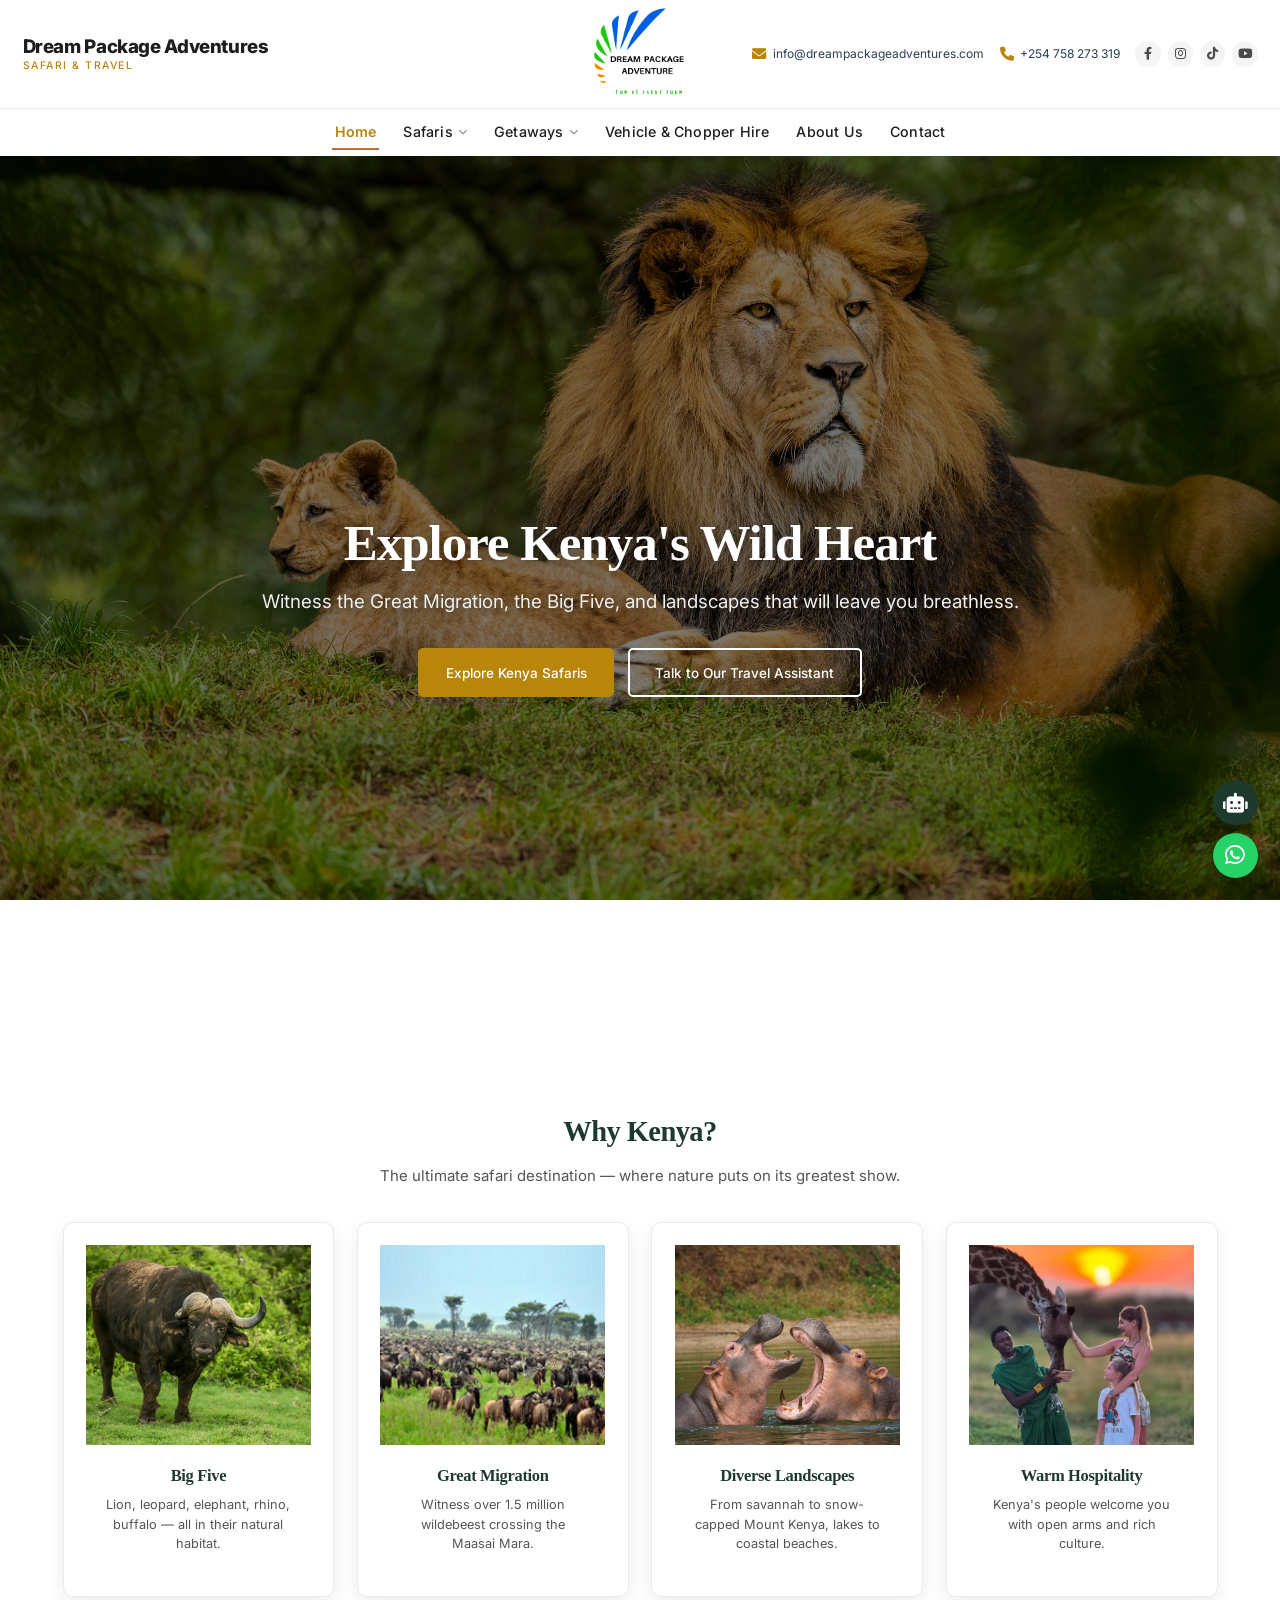
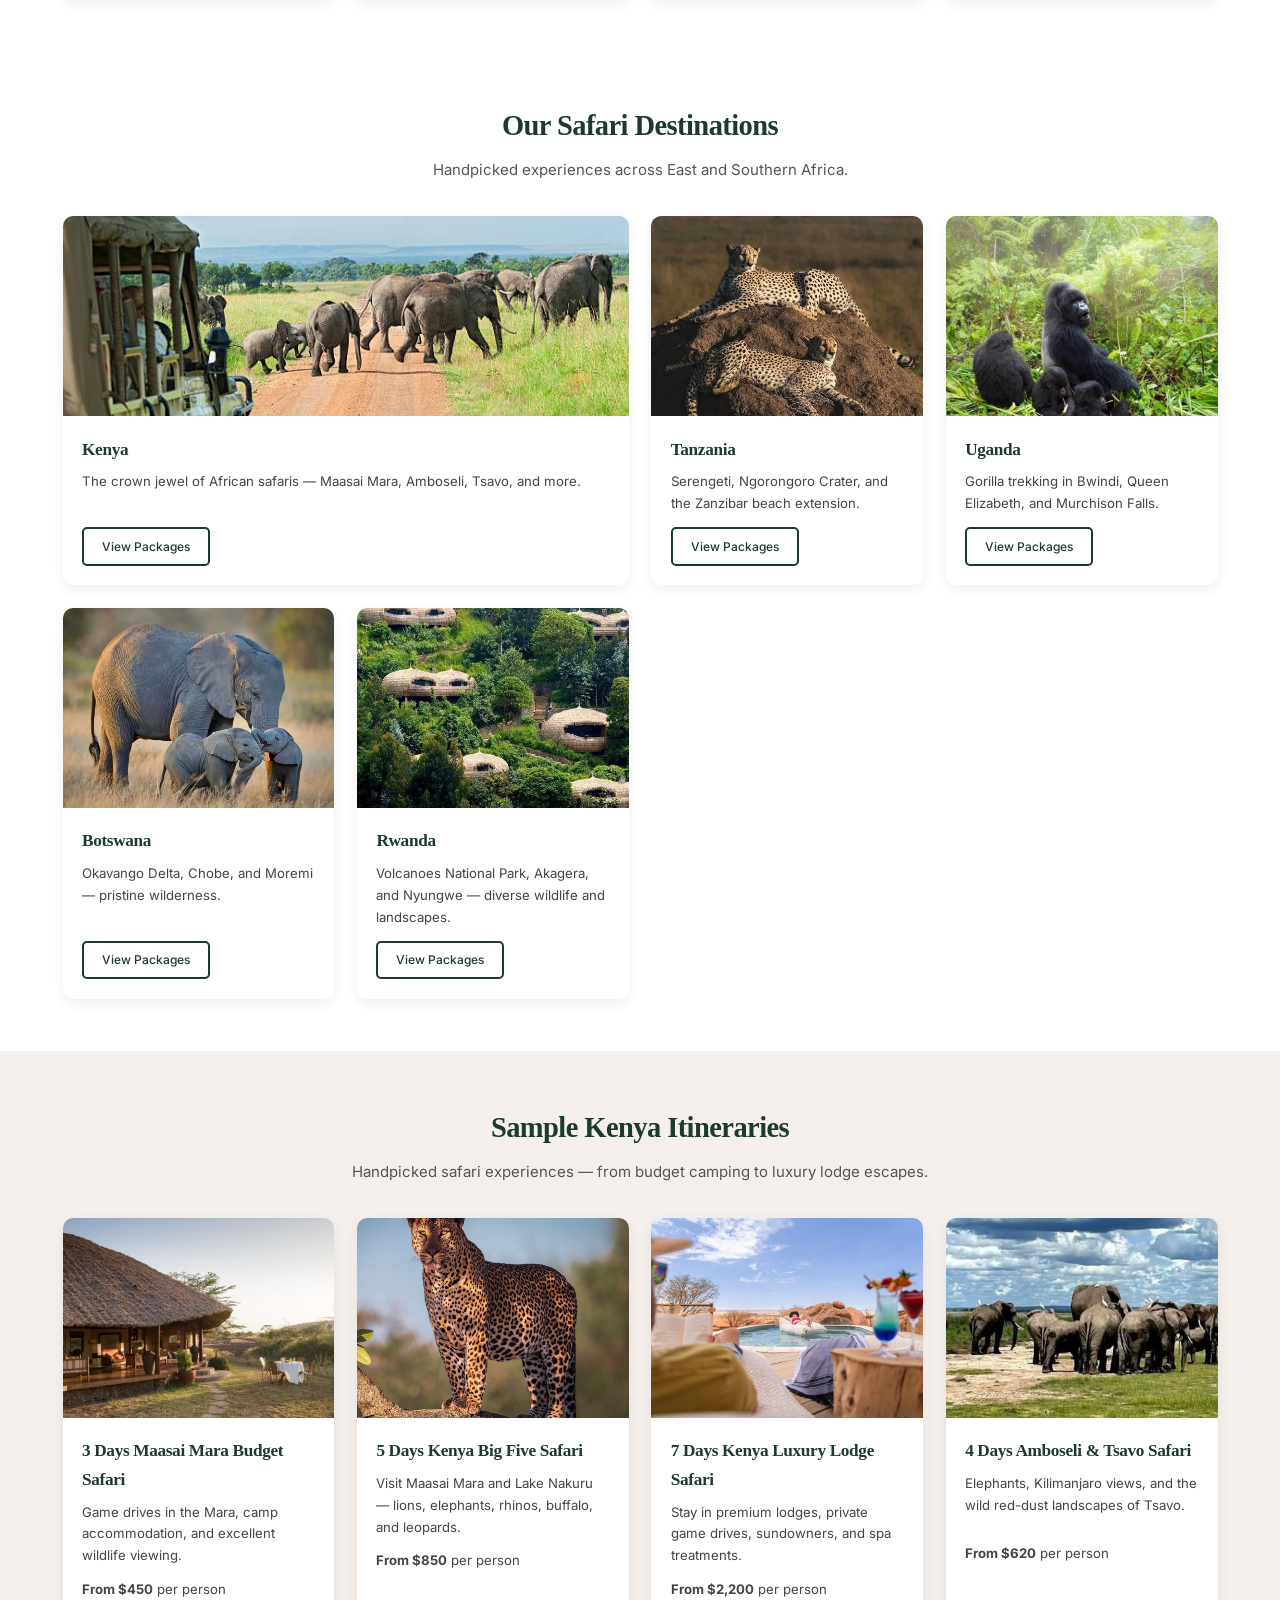
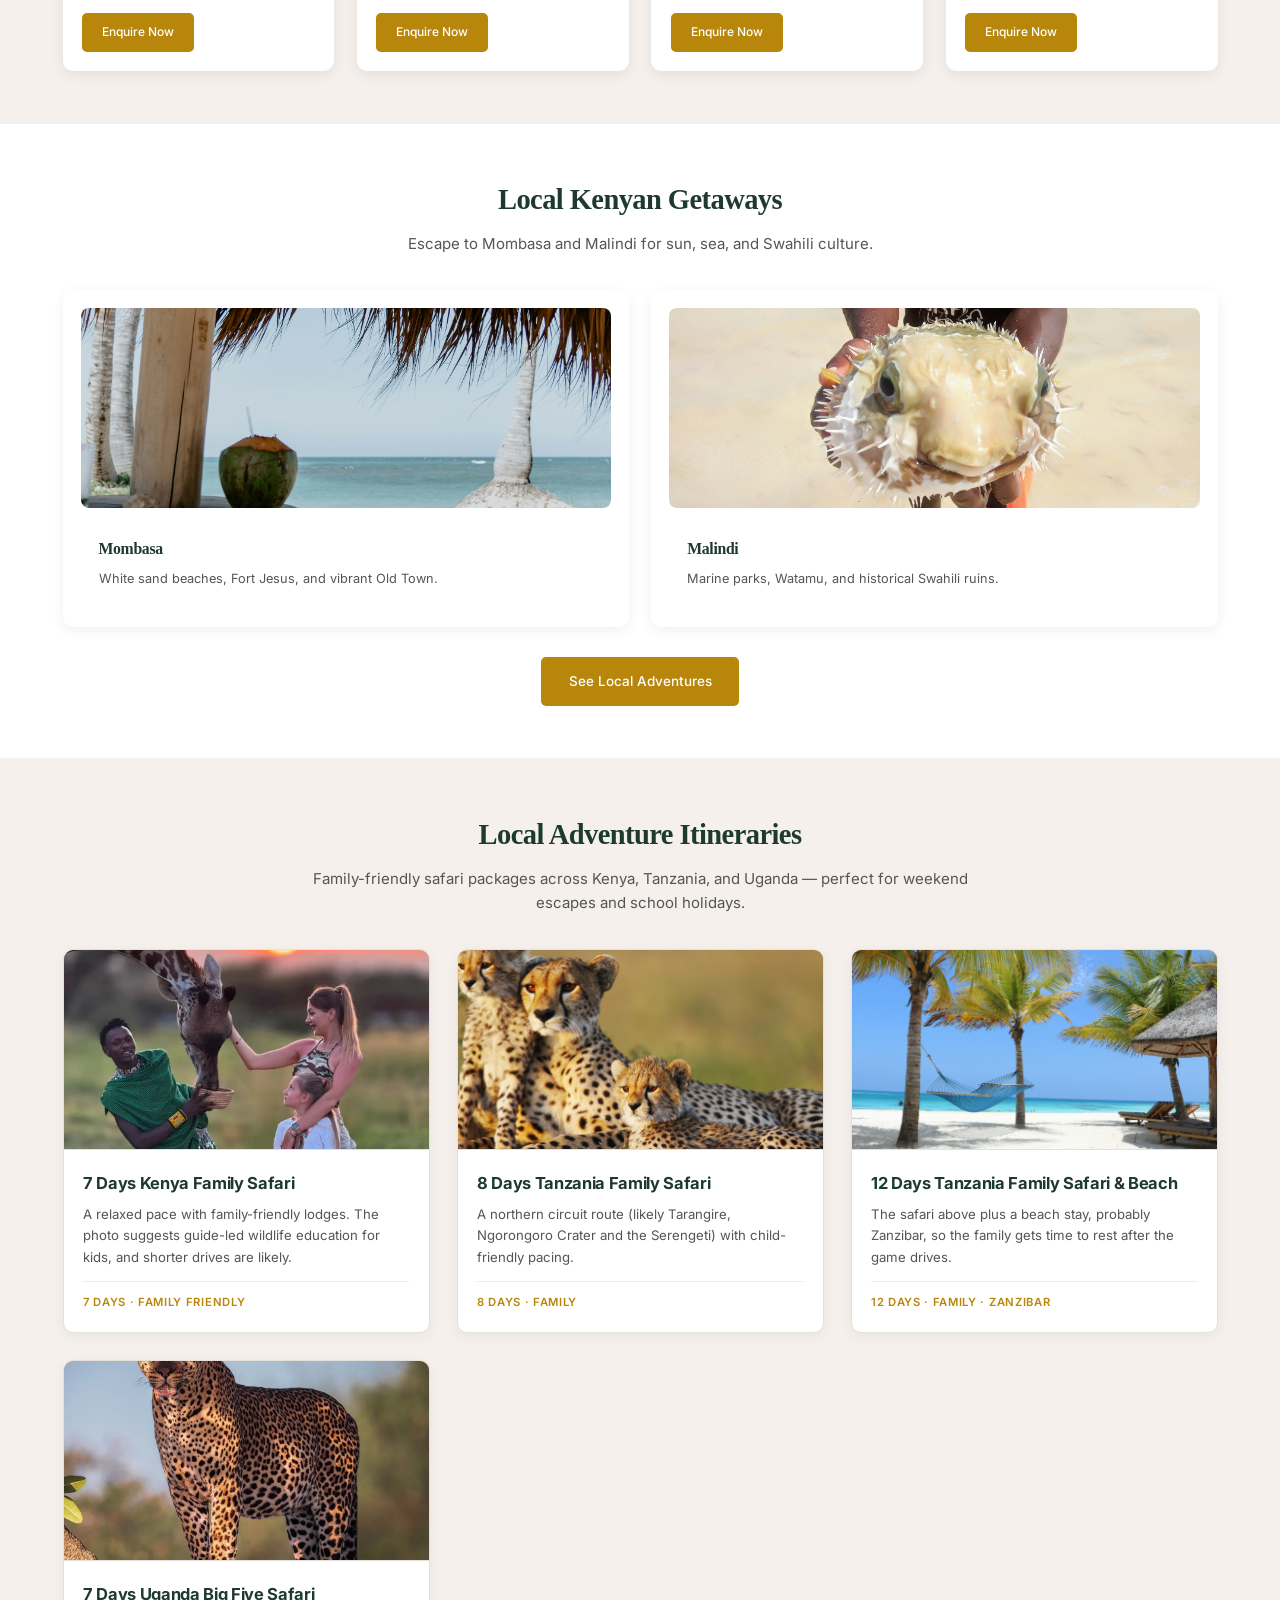
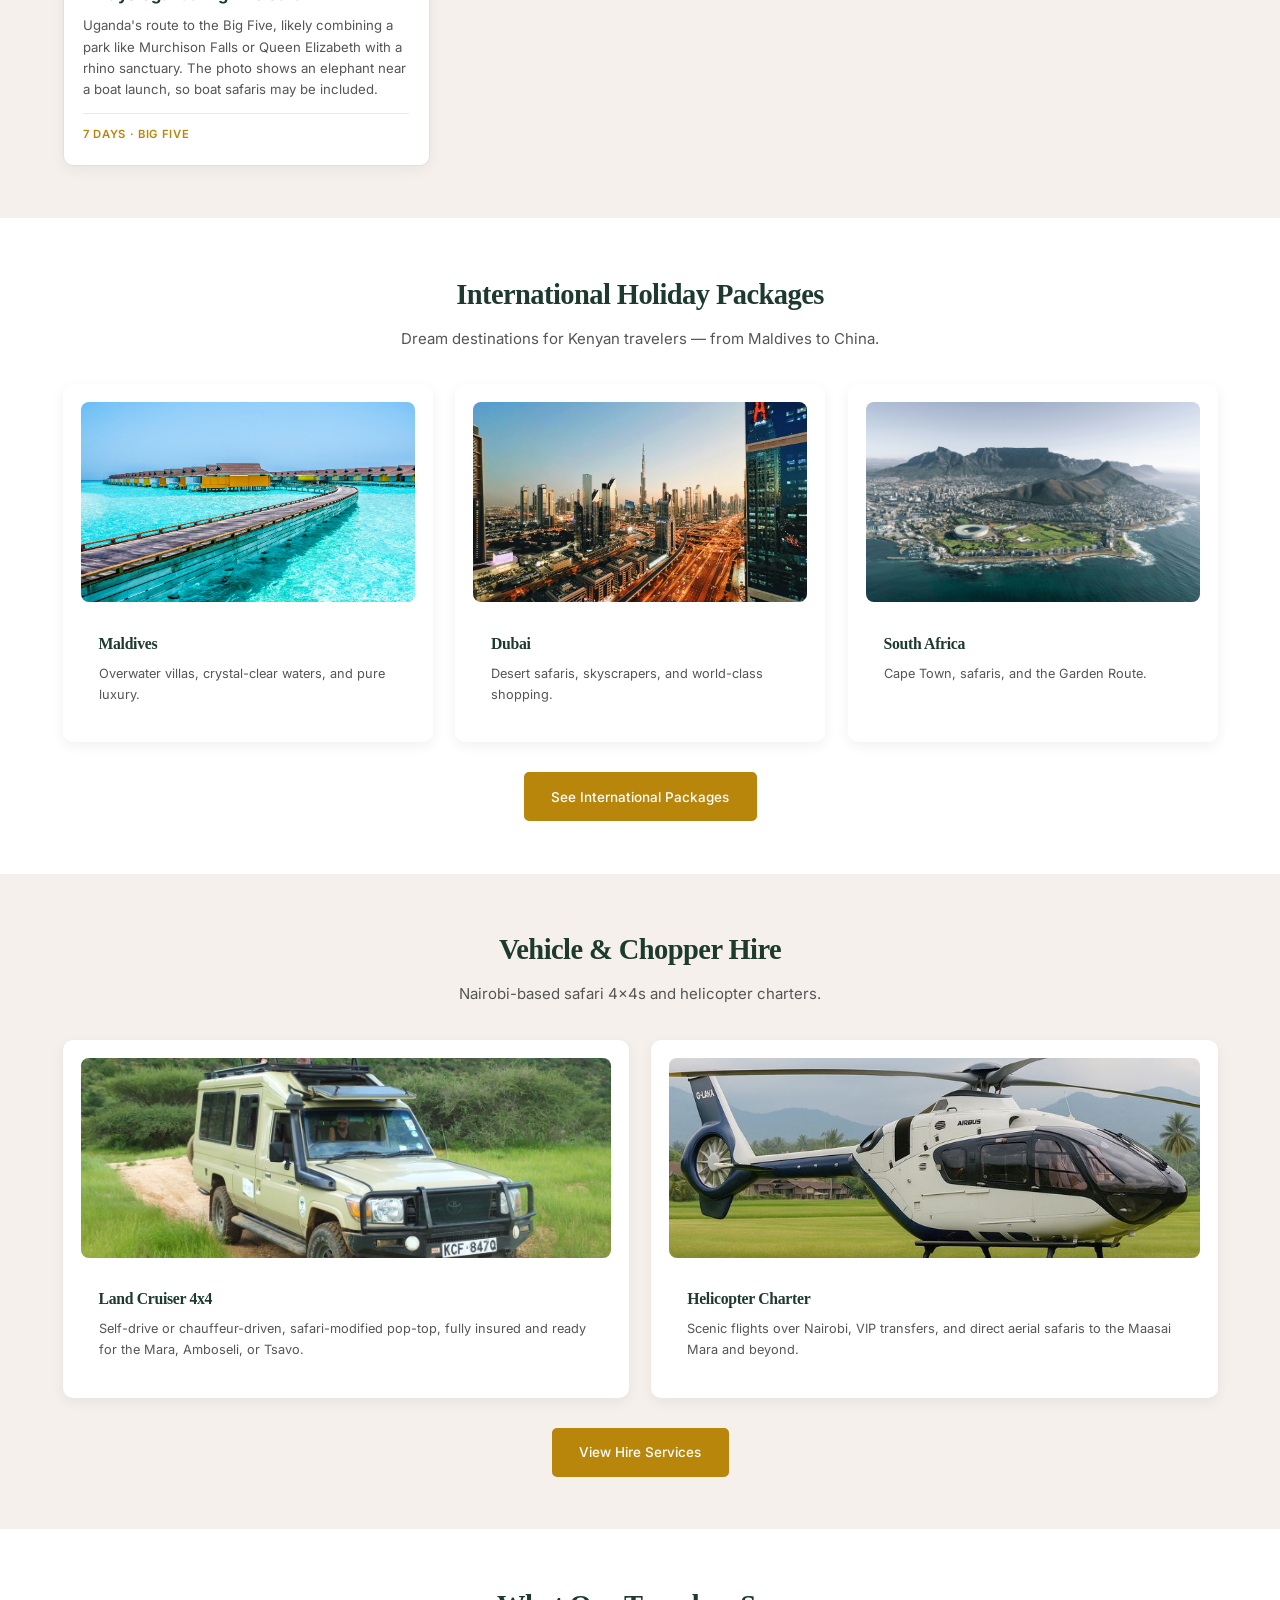
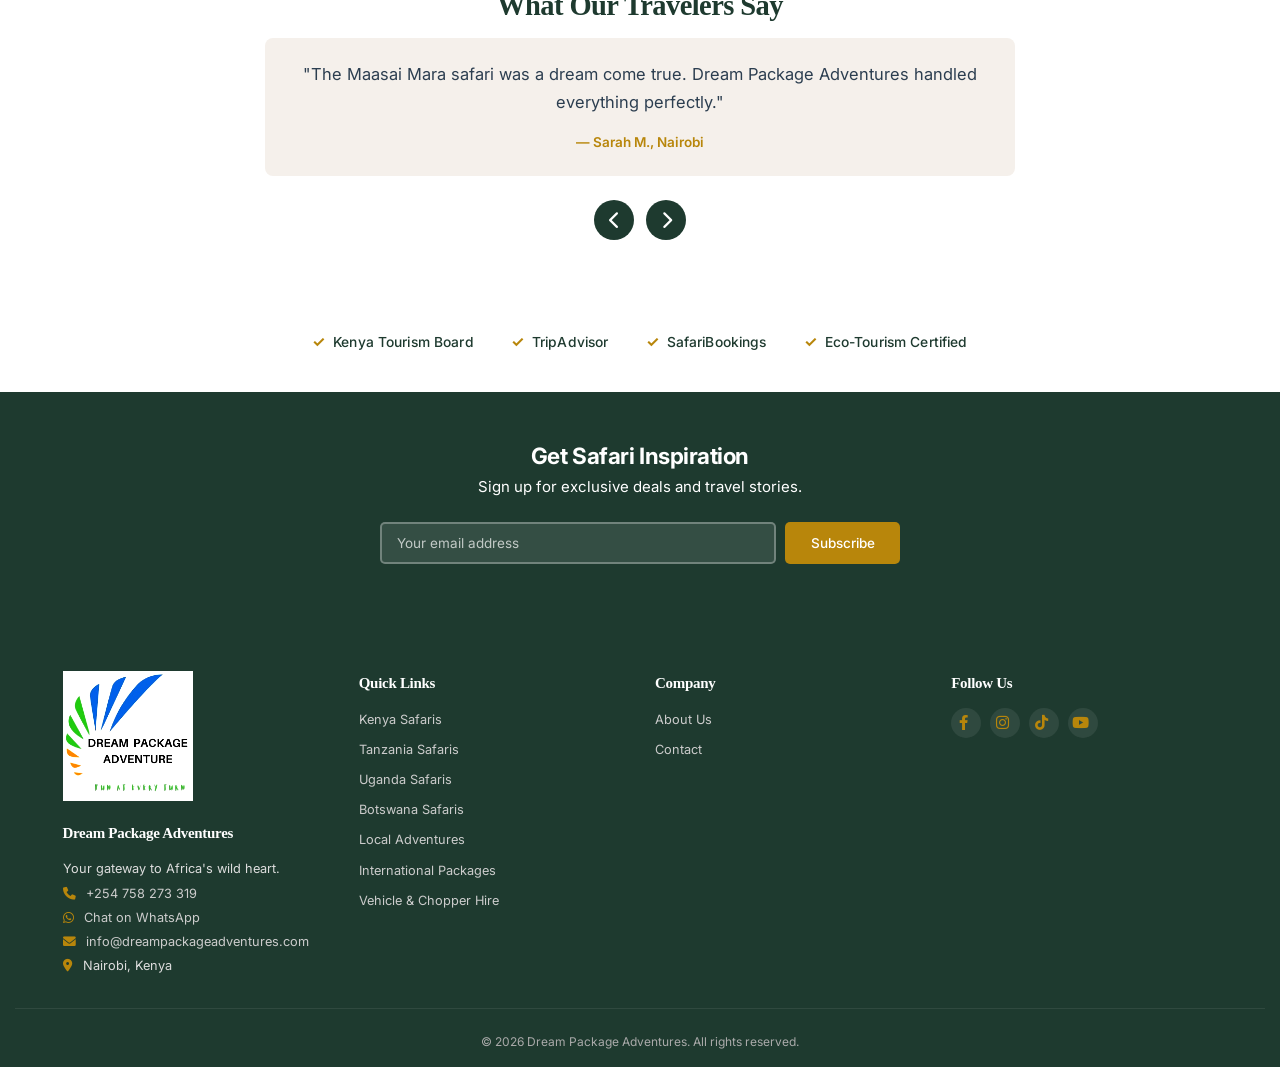
==== commit 845730bb: "Remove old about.html, update pages" ====
--- a/index.html
+++ b/index.html
@@ -1271,7 +1271,7 @@
                             </ul>
                         </li>
                         <li><a href="car-and-chopper-hire.html">Vehicle & Chopper Hire</a></li>
-                        <li><a href="about.html">About</a></li>
+                        <li><a href="about-us.html">About Us</a></li>
                         <li><a href="contact.html">Contact</a></li>
                     </ul>
                 </nav>
@@ -1656,7 +1656,7 @@
             <div class="footer-col">
                 <h4>Company</h4>
                 <ul>
-                    <li><a href="about.html">About Us</a></li>
+                    <li><a href="about-us.html">About Us</a></li>
                     <li><a href="contact.html">Contact</a></li>
                 </ul>
             </div>
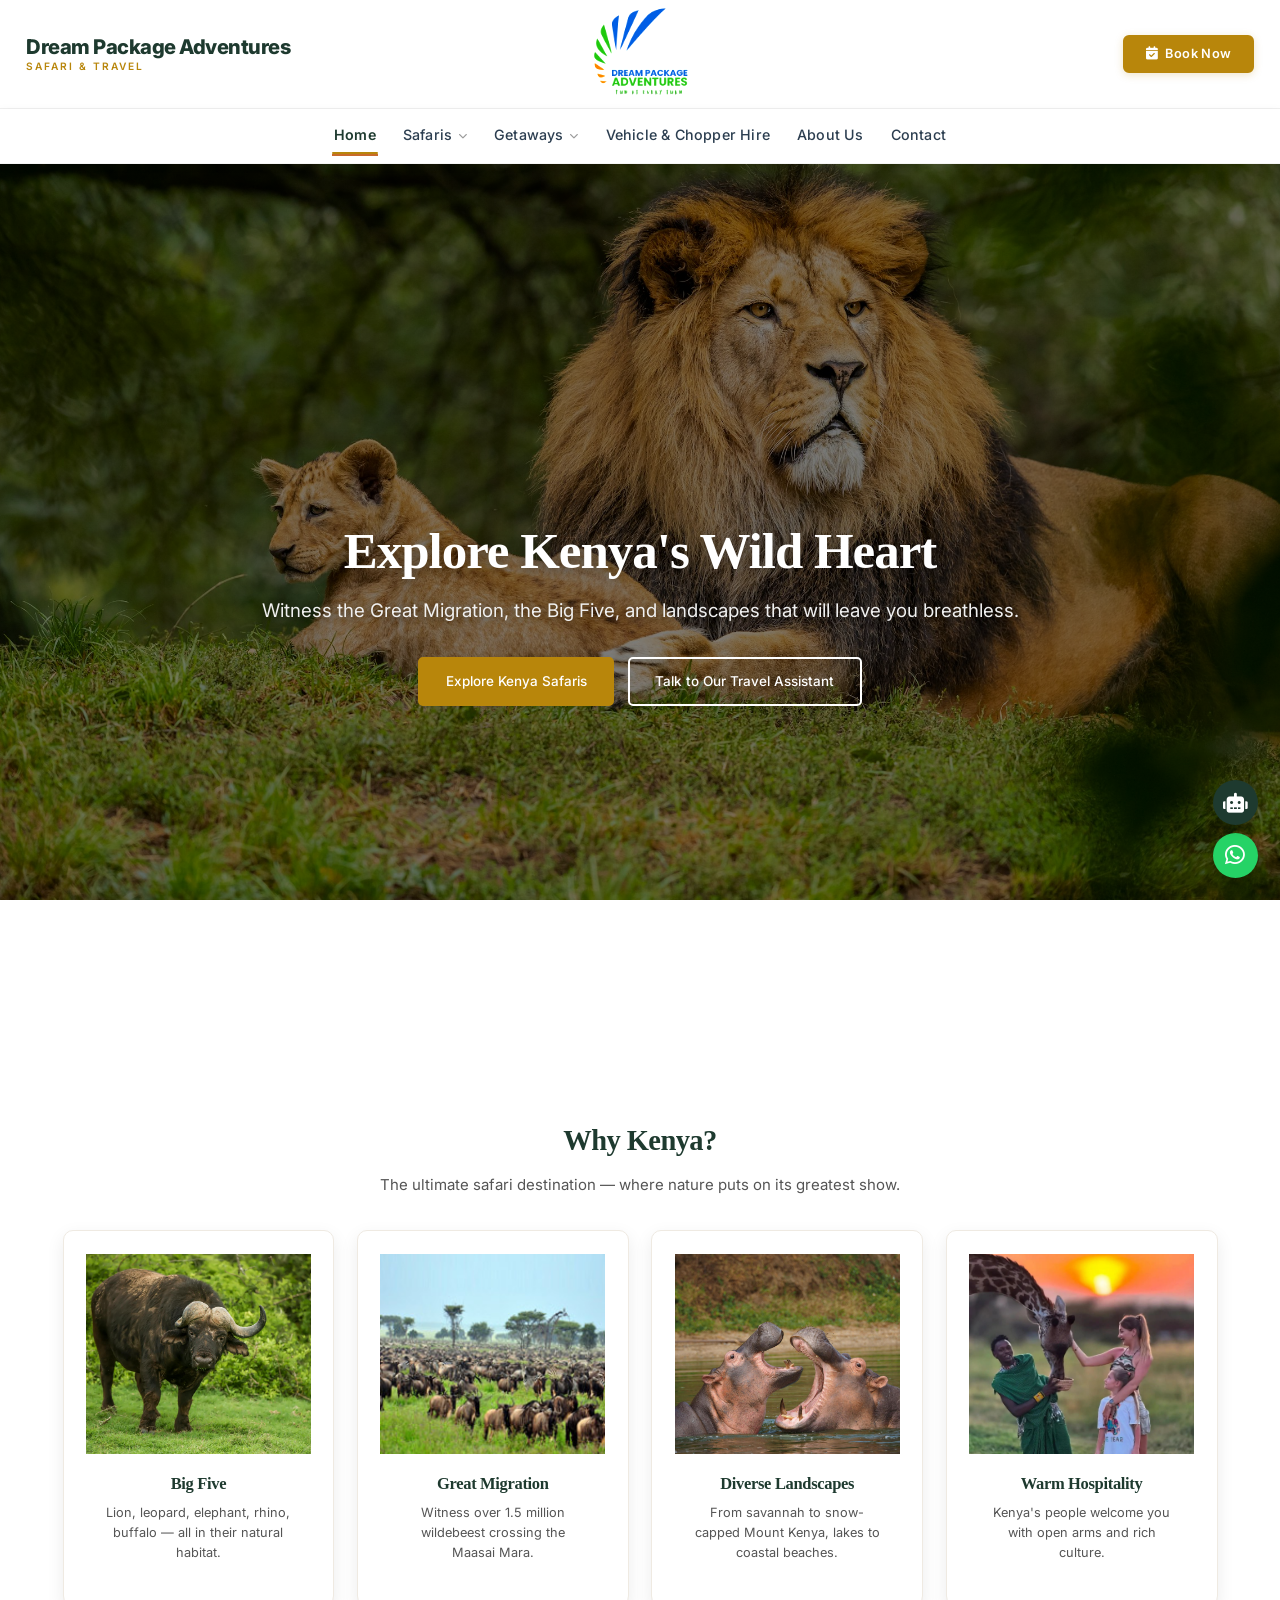
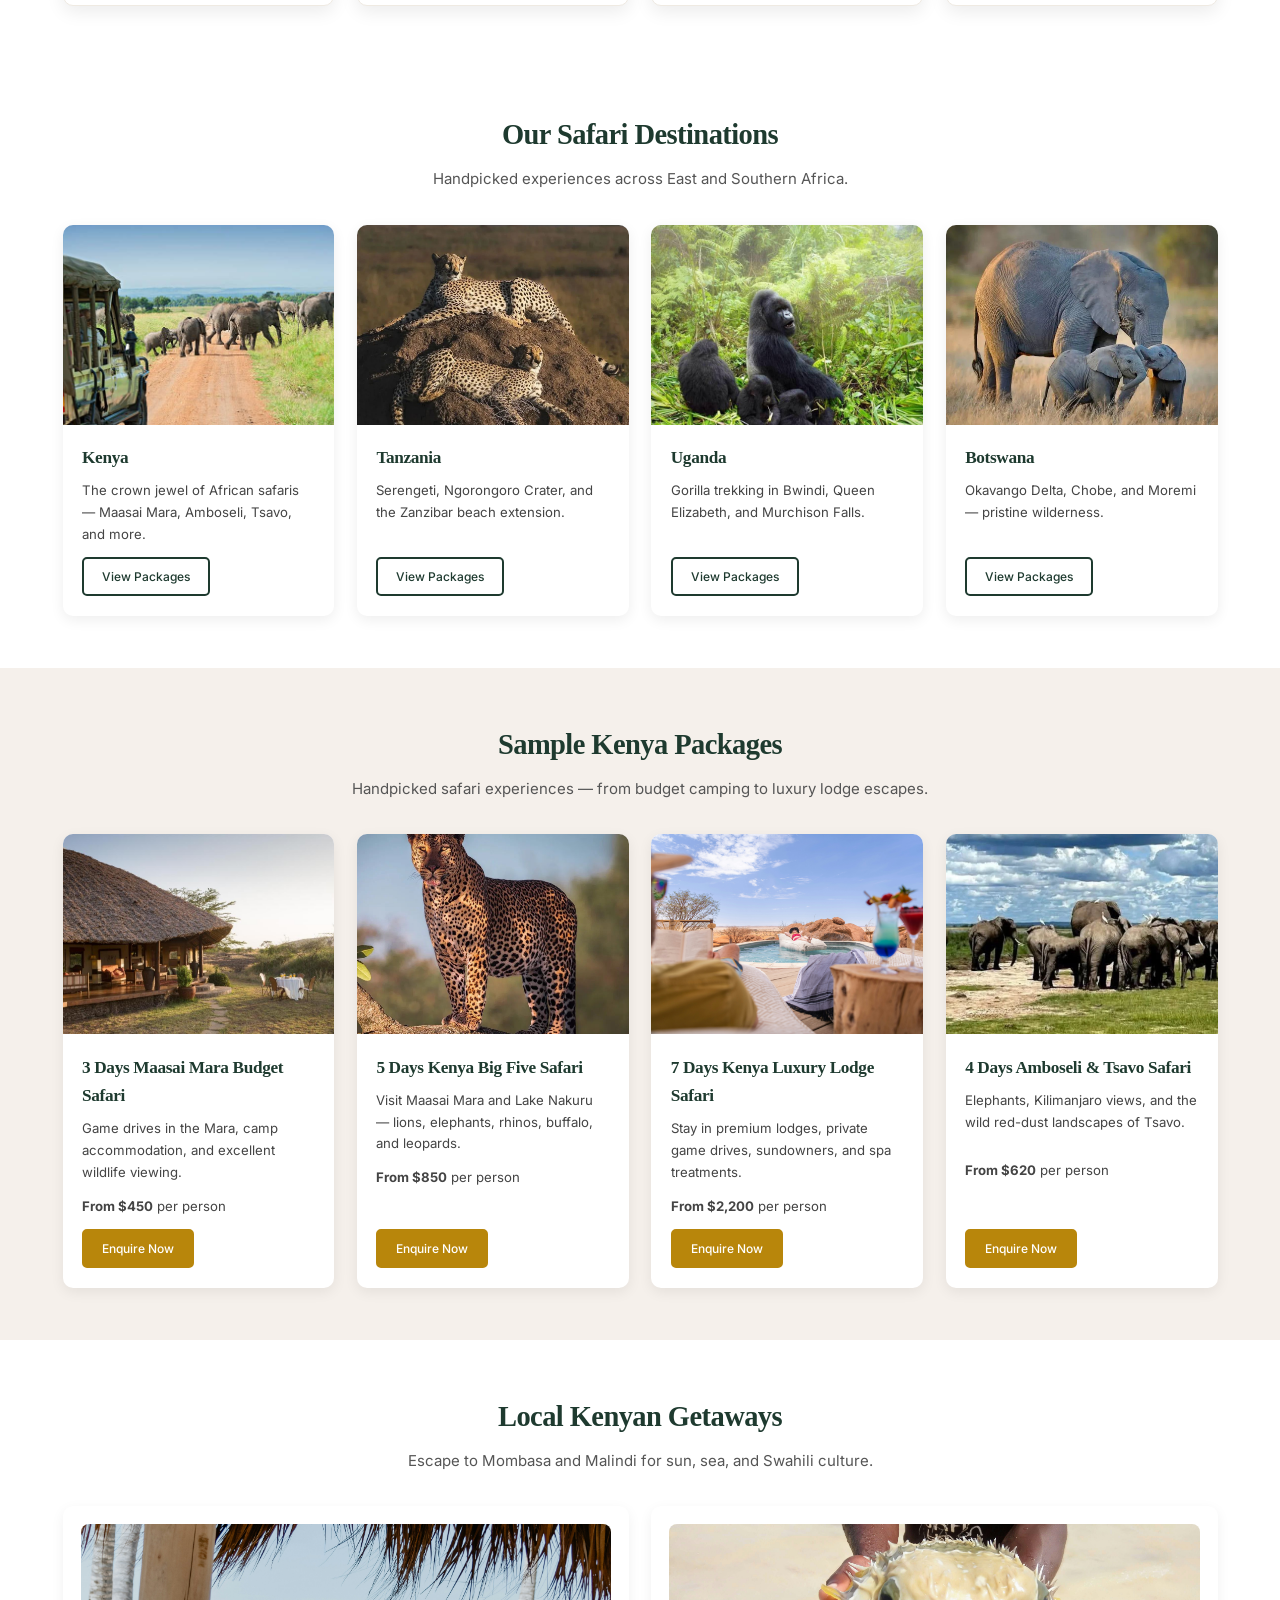
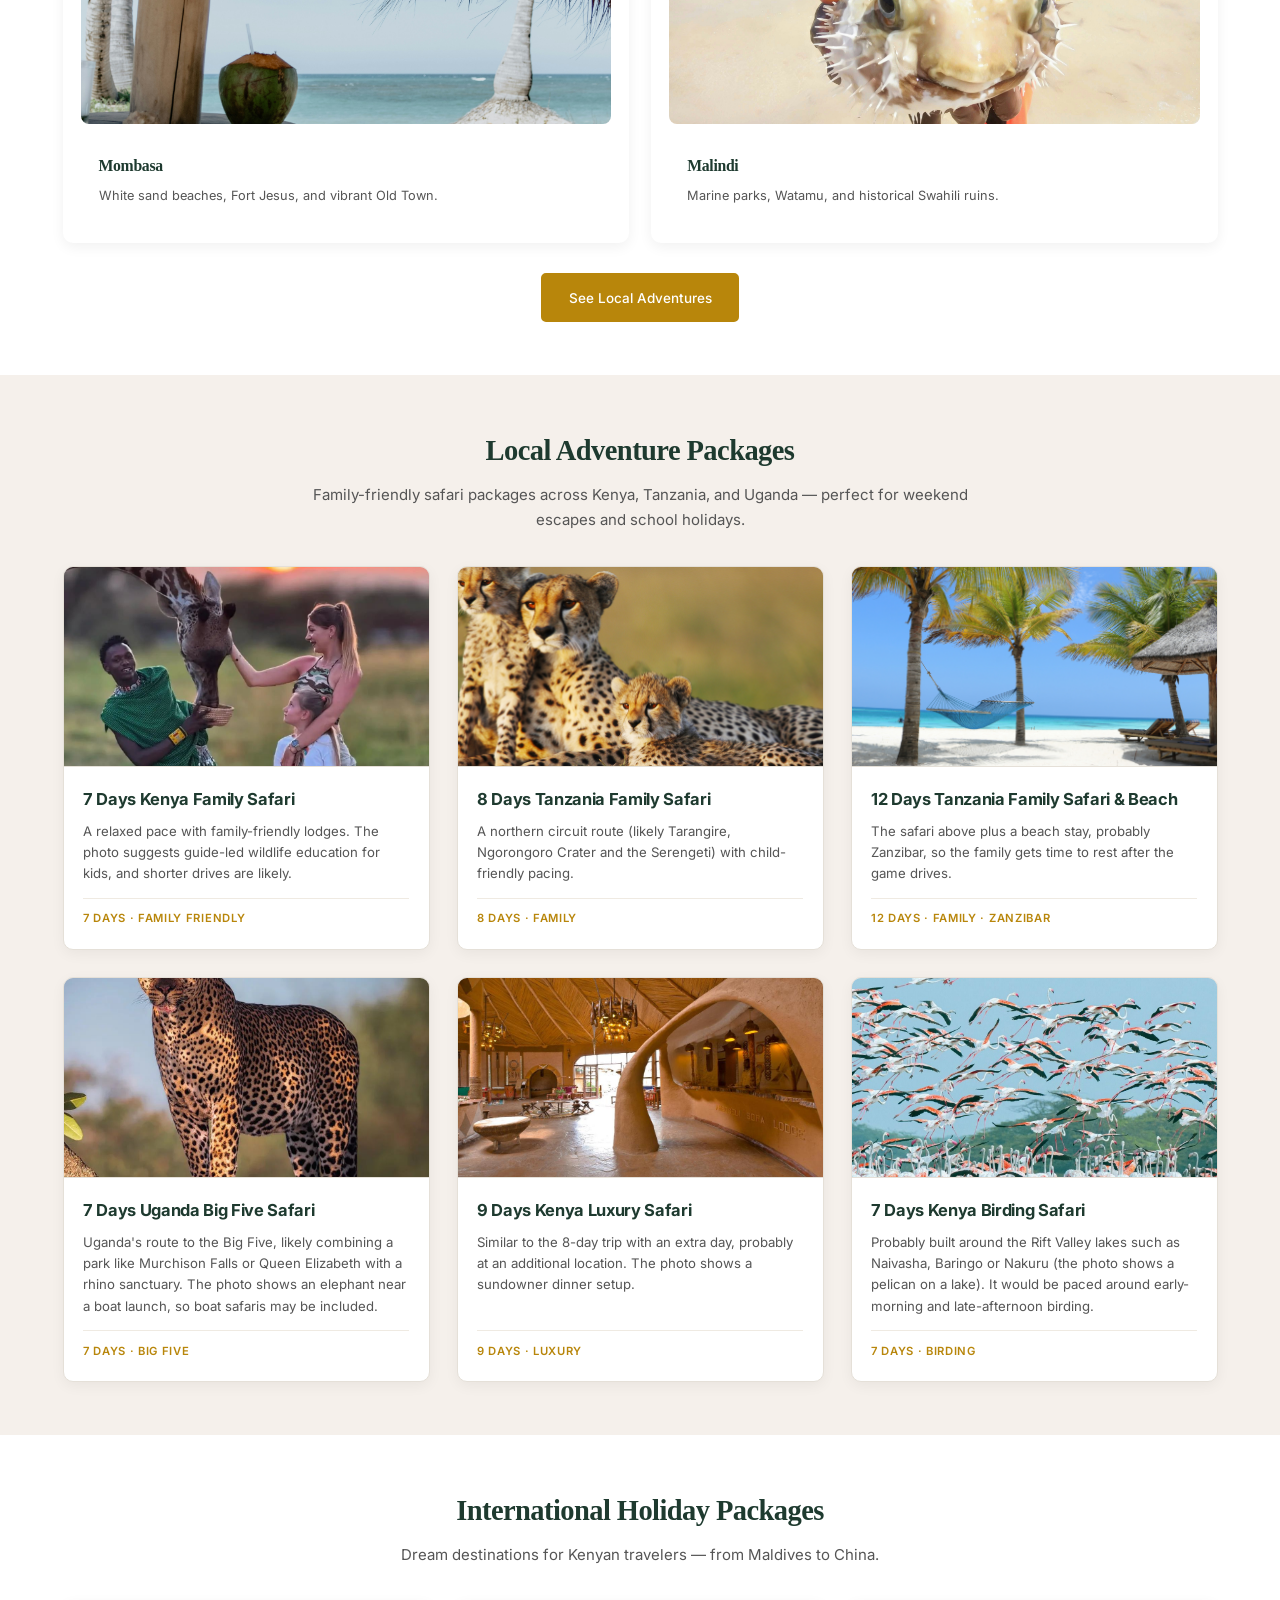
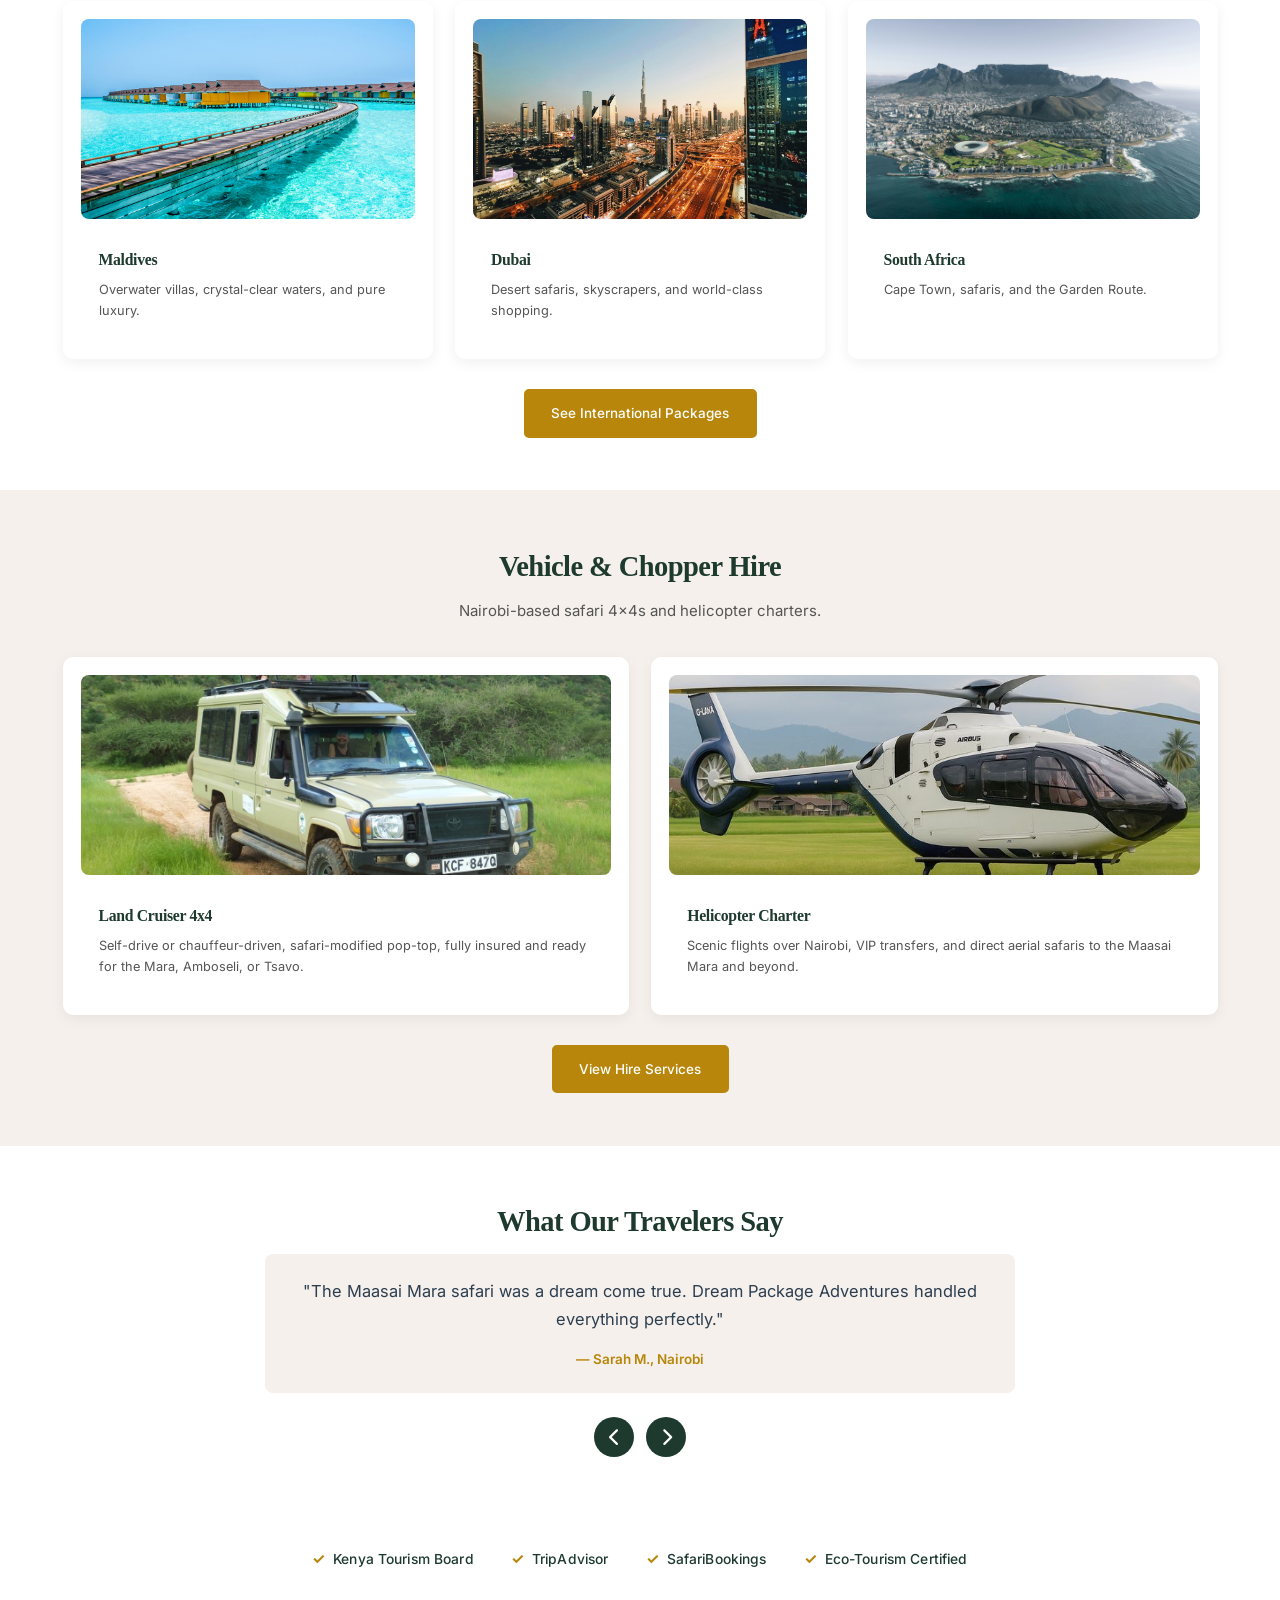
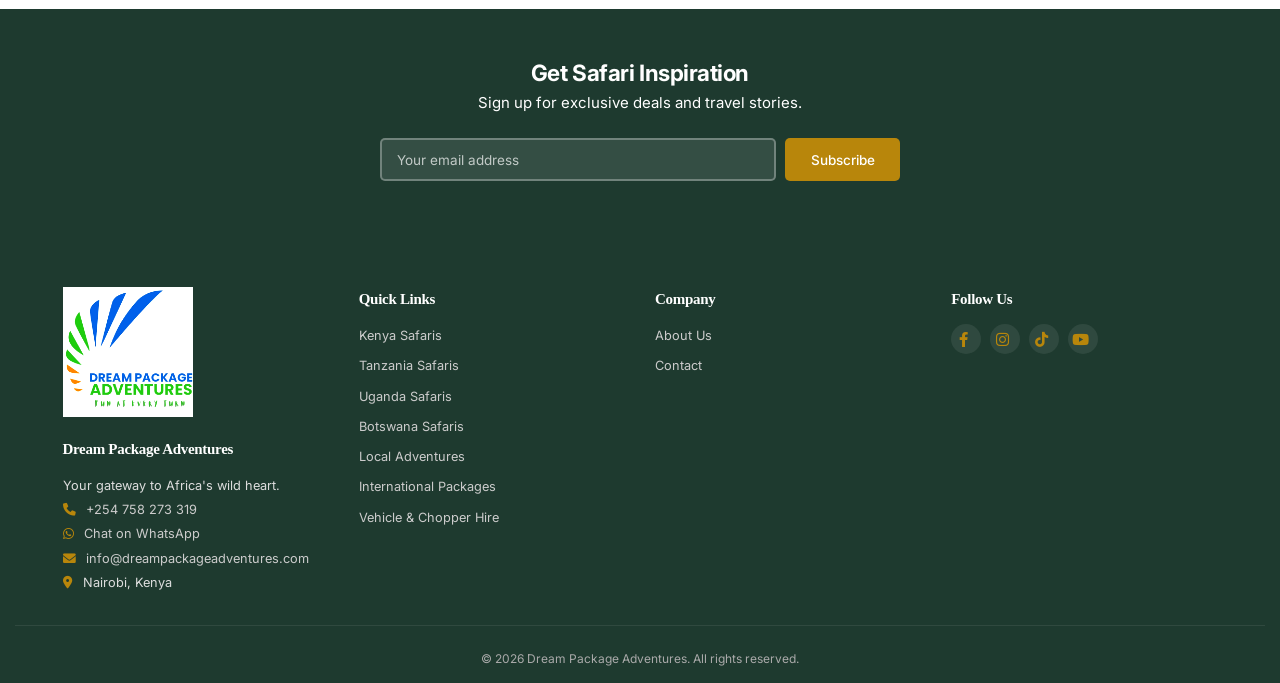
==== commit 2b19d9b0: "Fix top bar alignment across all pages + replace logo.jpeg with logo.jpg" ====
--- a/index.html
+++ b/index.html
@@ -7,9 +7,9 @@
     <meta name="description" content="Dream Package Adventures: Kenya safari tours, Tanzania, Uganda & Botswana. Local getaways, international packages, vehicle & chopper hire. Your gateway to Africa's wild heart." />
 
     <!-- ===== FAVICON ===== -->
-    <link rel="icon" type="image/jpeg" href="images/logo.jpeg" />
-    <link rel="shortcut icon" type="image/jpeg" href="images/logo.jpeg" />
-    <link rel="apple-touch-icon" href="images/logo.jpeg" />
+    <link rel="icon" type="image/png" href="images/logo.jpg" />
+    <link rel="shortcut icon" type="image/png" href="images/logo.jpg" />
+    <link rel="apple-touch-icon" href="images/logo.jpg" />
 
     <!-- ===== INTER FONT ===== -->
     <link rel="preconnect" href="https://fonts.googleapis.com" />
@@ -46,11 +46,11 @@
         }
 
         /* ============================================================
-           TOP BAR — BRAND LEFT · LOGO CENTER · CONTACTS RIGHT
+           TOP BAR — BRAND LEFT · LOGO CENTER · BOOK NOW RIGHT
            ============================================================ */
         .top-bar {
             background: #fff;
-            border-bottom: 1px solid #eee;
+            border-bottom: 1px solid #f0f0f0;
             padding: 0.4rem 0;
             width: 100%;
         }
@@ -59,14 +59,14 @@
             display: grid;
             grid-template-columns: 1fr auto 1fr;
             align-items: center;
-            gap: 0.8rem;
-            padding: 0 1.5rem;
+            gap: 1rem;
+            padding: 0 1.75rem;
             max-width: 1400px;
             margin: 0 auto;
-            min-height: 84px;
-        }
-
-        /* LEFT: Brand name only */
+            min-height: 86px;
+        }
+
+        /* LEFT: Brand name (prominent) */
         .top-bar-brand {
             display: flex;
             flex-direction: column;
@@ -79,28 +79,33 @@
 
         .top-bar-brand-name {
             font-family: 'Inter', sans-serif;
-            font-size: 1.25rem;
+            font-size: 1.35rem;
             font-weight: 800;
-            color: #1e1e1e;
-            letter-spacing: -0.02em;
+            color: #1e3a2f;
+            letter-spacing: -0.025em;
             line-height: 1.15;
             font-style: normal;
             white-space: nowrap;
+            transition: color 0.2s;
+        }
+
+        .top-bar-brand:hover .top-bar-brand-name {
+            color: #b8860b;
         }
 
         .top-bar-brand-name span {
             display: block;
             font-family: 'Inter', sans-serif;
-            font-size: 0.7rem;
-            font-weight: 500;
+            font-size: 0.68rem;
+            font-weight: 600;
             color: #b8860b;
-            letter-spacing: 1.5px;
+            letter-spacing: 2px;
             text-transform: uppercase;
             font-style: normal;
-            margin-top: 2px;
-        }
-
-        /* CENTER: Logo (enlarged, no border frame) */
+            margin-top: 3px;
+        }
+
+        /* CENTER: Logo */
         .top-bar-logo {
             display: flex;
             align-items: center;
@@ -130,79 +135,63 @@
             box-shadow: none;
         }
 
-        /* RIGHT: contacts + socials */
-        .top-bar-contacts {
+        /* RIGHT: Book Now button */
+        .top-bar-actions {
             display: flex;
             align-items: center;
-            flex-wrap: wrap;
-            gap: 0.6rem 1rem;
             justify-content: flex-end;
             justify-self: end;
             grid-column: 3;
-        }
-
-        .top-bar-item {
-            display: flex;
+            gap: 0.75rem;
+        }
+
+        .top-bar-book {
+            display: inline-flex;
             align-items: center;
-            gap: 0.35rem;
-            color: #2c3e50;
+            gap: 0.5rem;
+            background: #b8860b;
+            color: #fff;
+            border: 2px solid #b8860b;
             text-decoration: none;
-            font-weight: 400;
-            font-size: 0.8rem;
+            font-family: 'Inter', sans-serif;
+            font-size: 0.85rem;
+            font-weight: 600;
+            letter-spacing: 0.03em;
+            padding: 0.6rem 1.35rem;
+            border-radius: 6px;
             white-space: nowrap;
-            transition: color 0.2s;
+            transition: background 0.25s, border-color 0.25s, color 0.25s, transform 0.2s, box-shadow 0.25s;
             font-style: normal;
-        }
-
-        .top-bar-item i {
-            font-size: 0.95rem;
-            color: #b8860b;
-            width: 1.1rem;
-            text-align: center;
+            line-height: 1.2;
+            box-shadow: 0 2px 8px rgba(184, 134, 11, 0.22);
+        }
+
+        .top-bar-book i {
+            font-size: 0.9rem;
             font-style: normal;
         }
 
-        .top-bar-item:hover { color: #b8860b; }
-
-        .top-bar-socials {
-            display: flex;
-            align-items: center;
-            gap: 0.45rem;
-        }
-
-        .top-bar-socials a {
-            color: #4a4a4a;
-            font-size: 0.85rem;
-            transition: color 0.2s, transform 0.2s;
-            display: flex;
-            align-items: center;
-            justify-content: center;
-            width: 1.7rem;
-            height: 1.7rem;
-            border-radius: 50%;
-            background: #f5f5f5;
-            text-decoration: none;
-            font-style: normal;
-        }
-
-        .top-bar-socials a:hover {
-            color: #fff;
-            background: #b8860b;
-            transform: scale(1.05);
+        .top-bar-book:hover {
+            background: #9a7209;
+            border-color: #9a7209;
+            color: #fff;
+            transform: translateY(-1px);
+            box-shadow: 0 4px 14px rgba(184, 134, 11, 0.32);
         }
 
         /* ============================================================
-           MAIN NAV
+           MAIN NAV — SMART & PROFESSIONAL
            ============================================================ */
         .site-header {
-            background: #fff;
-            box-shadow: 0 2px 6px rgba(0, 0, 0, 0.04);
+            background: #ffffff;
+            box-shadow: 0 2px 10px rgba(0, 0, 0, 0.05);
             position: sticky;
             top: 0;
             z-index: 999;
-        }
-
-        .nav-bar { padding: 0.15rem 0; }
+            border-bottom: 1px solid #f5f5f5;
+        }
+
+        .nav-bar { padding: 0.2rem 0; }
 
         .nav-container {
             display: flex;
@@ -210,8 +199,8 @@
             justify-content: center;
             max-width: 1400px;
             margin: 0 auto;
-            padding: 0 1rem;
-            min-height: 42px;
+            padding: 0 1.25rem;
+            min-height: 48px;
             position: relative;
         }
 
@@ -220,19 +209,19 @@
             background: none;
             border: none;
             cursor: pointer;
-            padding: 0.2rem;
+            padding: 0.25rem;
             flex-direction: column;
-            gap: 4px;
+            gap: 5px;
             margin-right: auto;
         }
 
         .hamburger .bar {
             display: block;
-            width: 22px;
+            width: 24px;
             height: 2px;
-            background: #222;
+            background: #1e3a2f;
             border-radius: 2px;
-            transition: 0.2s;
+            transition: 0.25s;
         }
 
         .main-nav { width: 100%; display: flex; justify-content: center; }
@@ -243,44 +232,71 @@
             justify-content: center;
             flex-wrap: wrap;
             list-style: none;
-            gap: 0.2rem 0.9rem;
+            gap: 0.2rem 1.1rem;
             padding: 0;
             margin: 0;
         }
 
         .nav-list li {
             position: relative;
-            font-size: 0.82rem;
+            font-size: 0.83rem;
             font-weight: 500;
             letter-spacing: 0.2px;
         }
 
         .nav-list li a {
             text-decoration: none;
-            color: #1e1e1e;
-            padding: 0.3rem 0.15rem;
+            color: #2c3e50;
+            padding: 0.5rem 0.15rem;
             display: inline-flex;
             align-items: center;
-            gap: 0.25rem;
-            transition: color 0.2s;
+            gap: 0.3rem;
+            transition: color 0.25s;
             white-space: nowrap;
             font-style: normal;
+            position: relative;
+        }
+
+        /* Gold underline hover effect */
+        .nav-list li a::after {
+            content: '';
+            position: absolute;
+            bottom: 0;
+            left: 0;
+            width: 0;
+            height: 2px;
+            background: #b8860b;
+            transition: width 0.25s ease;
+            border-radius: 1px;
+        }
+
+        .nav-list li a:hover::after,
+        .nav-list li a.active::after {
+            width: 100%;
         }
 
         .nav-list li a:hover,
-        .nav-list li a.active { color: #b8860b; }
-
-        .nav-list li a.active { font-weight: 600; }
+        .nav-list li a.active {
+            color: #b8860b;
+        }
+
+        .nav-list li a.active {
+            font-weight: 600;
+            color: #1e3a2f;
+        }
 
         .dropdown-toggle i {
             font-size: 0.6rem;
             margin-left: 0.15rem;
-            color: #888;
-            transition: transform 0.2s;
+            color: #999;
+            transition: transform 0.25s, color 0.25s;
             font-style: normal;
         }
 
-        .dropdown:hover .dropdown-toggle i { transform: rotate(180deg); }
+        .dropdown:hover .dropdown-toggle i {
+            transform: rotate(180deg);
+            color: #b8860b;
+        }
 
         .dropdown-menu {
             display: none;
@@ -288,31 +304,39 @@
             top: 100%;
             left: 0;
             background: #fff;
-            box-shadow: 0 6px 16px rgba(0, 0, 0, 0.08);
-            border-radius: 6px;
-            padding: 0.4rem 0;
-            min-width: 180px;
+            box-shadow: 0 10px 30px rgba(0, 0, 0, 0.1);
+            border-radius: 8px;
+            padding: 0.5rem 0;
+            min-width: 195px;
             list-style: none;
             z-index: 1000;
             border: 1px solid #f0f0f0;
-            margin-top: 0.2rem;
+            border-top: 3px solid #b8860b;
+            margin-top: 0.3rem;
+            overflow: hidden;
         }
 
         .dropdown:hover .dropdown-menu { display: block; }
 
         .dropdown-menu li a {
-            padding: 0.45rem 1rem;
-            font-size: 0.78rem;
+            padding: 0.55rem 1.1rem;
+            font-size: 0.79rem;
             font-weight: 400;
             color: #333;
             display: block;
             white-space: nowrap;
             font-style: normal;
+            transition: background 0.2s, color 0.2s, padding-left 0.2s;
+        }
+
+        .dropdown-menu li a::after {
+            display: none;
         }
 
         .dropdown-menu li a:hover {
-            background: #f9f6f0;
+            background: #faf6ee;
             color: #b8860b;
+            padding-left: 1.35rem;
         }
 
         /* ============================================================
@@ -439,7 +463,7 @@
         .center { text-align: center; margin-top: 1.8rem; }
 
         /* ============================================================
-           WHY KENYA — IMAGE ON TOP, TEXT BELOW
+           WHY KENYA
            ============================================================ */
         .why-grid {
             display: grid;
@@ -498,6 +522,7 @@
             display: grid;
             grid-template-columns: repeat(auto-fit, minmax(240px, 1fr));
             gap: 1.5rem;
+            align-items: stretch;
         }
 
         .dest-card {
@@ -508,6 +533,7 @@
             transition: transform 0.2s, box-shadow 0.2s;
             display: flex;
             flex-direction: column;
+            height: 100%;
         }
 
         .dest-card:hover {
@@ -520,6 +546,7 @@
             height: 200px;
             object-fit: cover;
             display: block;
+            flex-shrink: 0;
         }
 
         .dest-info {
@@ -548,7 +575,7 @@
         }
 
         /* ============================================================
-           ITINERARY CARDS (new section)
+           ITINERARY CARDS
            ============================================================ */
         .itinerary-section {
             background: #f5f0eb;
@@ -559,6 +586,7 @@
             grid-template-columns: repeat(auto-fit, minmax(280px, 1fr));
             gap: 1.8rem;
             margin-top: 1rem;
+            align-items: stretch;
         }
 
         .itinerary-card {
@@ -570,6 +598,7 @@
             transition: transform 0.2s, box-shadow 0.2s;
             display: flex;
             flex-direction: column;
+            height: 100%;
         }
 
         .itinerary-card:hover {
@@ -592,6 +621,7 @@
             letter-spacing: 0.04em;
             text-transform: uppercase;
             border-bottom: 1px solid #e5e0d8;
+            flex-shrink: 0;
         }
 
         .itinerary-card .itinerary-image img {
@@ -635,7 +665,7 @@
         }
 
         /* ============================================================
-           PREVIEW GRID (Local/Intl/Hire)
+           PREVIEW GRID
            ============================================================ */
         .preview-grid {
             display: grid;
@@ -744,7 +774,7 @@
         }
 
         /* ============================================================
-           TRUST BADGES (text-only)
+           TRUST BADGES
            ============================================================ */
         .badge-row {
             display: flex;
@@ -1110,18 +1140,20 @@
            RESPONSIVE
            ============================================================ */
         @media (max-width: 1100px) {
-            .top-bar-brand-name { font-size: 1.05rem; }
-            .top-bar-brand-name span { font-size: 0.62rem; }
-            .top-bar-item { font-size: 0.75rem; }
+            .top-bar-brand-name { font-size: 1.1rem; }
+            .top-bar-brand-name span { font-size: 0.62rem; letter-spacing: 1.6px; }
             .top-bar-logo img { height: 82px !important; max-height: 82px !important; }
+            .top-bar-book { font-size: 0.78rem; padding: 0.5rem 1.05rem; }
+            .nav-list { gap: 0.15rem 0.75rem; }
+            .nav-list li { font-size: 0.78rem; }
         }
 
         @media (max-width: 992px) {
             .top-bar-inner {
                 grid-template-columns: 1fr;
-                gap: 0.5rem;
+                gap: 0.6rem;
                 min-height: auto;
-                padding: 0.8rem 1rem;
+                padding: 0.9rem 1rem;
                 justify-items: center;
             }
             .top-bar-brand {
@@ -1134,21 +1166,17 @@
                 justify-self: center;
                 order: 1;
             }
-            .top-bar-contacts {
+            .top-bar-actions {
                 grid-column: 1;
                 justify-content: center;
                 justify-self: center;
                 order: 3;
-                gap: 0.5rem 0.9rem;
             }
             .top-bar-logo img {
                 height: 76px !important;
                 max-height: 76px !important;
             }
-            .top-bar-brand-name { font-size: 1rem; }
-
-            .nav-list { gap: 0.1rem 0.5rem; }
-            .nav-list li { font-size: 0.72rem; }
+            .top-bar-brand-name { font-size: 1.15rem; }
 
             .hamburger { display: flex; }
             .main-nav { display: none; width: 100%; justify-content: flex-start; }
@@ -1161,15 +1189,22 @@
                 padding: 0.5rem 0;
                 width: 100%;
             }
-            .nav-list li { width: 100%; font-size: 0.82rem; }
-            .nav-list li a { padding: 0.5rem 0.8rem; width: 100%; }
+            .nav-list li { width: 100%; font-size: 0.85rem; }
+            .nav-list li a { padding: 0.6rem 0.8rem; width: 100%; }
+            .nav-list li a::after { display: none; }
             .dropdown-menu {
                 position: static;
                 box-shadow: none;
                 border: none;
+                border-top: none;
                 padding-left: 1rem;
                 background: #fafafa;
                 border-radius: 0;
+                margin-top: 0;
+            }
+            .dropdown-menu li a:hover {
+                padding-left: 1.1rem;
+                background: #f5f5f5;
             }
 
             .hero { min-height: 90vh; }
@@ -1177,9 +1212,9 @@
         }
 
         @media (max-width: 600px) {
-            .top-bar-brand-name { font-size: 0.85rem; }
-            .top-bar-brand-name span { font-size: 0.55rem; }
-            .top-bar-logo img { height: 64px !important; }
+            .top-bar-brand-name { font-size: 1rem; }
+            .top-bar-brand-name span { font-size: 0.58rem; letter-spacing: 1.4px; }
+            .top-bar-logo img { height: 66px !important; }
             .section { padding: 2.5rem 0; }
             .section-title { font-size: 1.5rem; }
             .why-card .why-image { height: 180px; }
@@ -1187,11 +1222,9 @@
         }
 
         @media (max-width: 480px) {
-            .top-bar-item span { display: none; }
-            .top-bar-item i { font-size: 1rem; }
-            .top-bar-socials a { width: 1.7rem; height: 1.7rem; font-size: 0.8rem; }
-            .top-bar-logo img { height: 58px !important; }
-            .top-bar-brand-name { font-size: 0.75rem; }
+            .top-bar-logo img { height: 60px !important; }
+            .top-bar-brand-name { font-size: 0.9rem; }
+            .top-bar-book { font-size: 0.75rem; padding: 0.5rem 1rem; }
             .hero h1 { font-size: 1.6rem; }
         }
     </style>
@@ -1199,42 +1232,30 @@
 <body>
 
     <!-- ============================================================
-         TOP BAR: Brand LEFT · Logo CENTER · Contacts RIGHT
+         TOP BAR: Brand LEFT · Logo CENTER · Book Now RIGHT
          ============================================================ -->
     <div class="top-bar">
         <div class="top-bar-inner">
 
-            <!-- LEFT: Brand name -->
+            <!-- LEFT: Brand name (prominent) -->
             <a href="index.html" class="top-bar-brand">
                 <div class="top-bar-brand-name">
                     Dream Package Adventures
-                    <span>Safari & Travel</span>
+                    <span>Safari &amp; Travel</span>
                 </div>
             </a>
 
-            <!-- CENTER: Logo (no border frame) -->
+            <!-- CENTER: Logo -->
             <a href="index.html" class="top-bar-logo">
-                <img src="images/logo.jpeg" alt="Dream Package Adventures logo" />
+                <img src="images/logo.jpg" alt="Dream Package Adventures logo" />
             </a>
 
-            <!-- RIGHT: contacts + socials -->
-            <div class="top-bar-contacts">
-                <a href="mailto:info@dreampackageadventures.com" class="top-bar-item">
-                    <i class="fas fa-envelope"></i>
-                    <span>info@dreampackageadventures.com</span>
+            <!-- RIGHT: Book Now button -->
+            <div class="top-bar-actions">
+                <a href="contact.html" class="top-bar-book">
+                    <i class="fas fa-calendar-check"></i>
+                    Book Now
                 </a>
-
-                <a href="tel:+254758273319" class="top-bar-item">
-                    <i class="fas fa-phone"></i>
-                    <span>+254 758 273 319</span>
-                </a>
-
-                <div class="top-bar-socials">
-                    <a href="https://www.facebook.com/share/18vCiUKj5X/" target="_blank" rel="noopener" aria-label="Facebook"><i class="fab fa-facebook-f"></i></a>
-                    <a href="https://wa.me/message/JZZQDUGOVGFVP1" target="_blank" rel="noopener" aria-label="Instagram"><i class="fab fa-instagram"></i></a>
-                    <a href="#" aria-label="TikTok"><i class="fab fa-tiktok"></i></a>
-                    <a href="#" aria-label="YouTube"><i class="fab fa-youtube"></i></a>
-                </div>
             </div>
 
         </div>
@@ -1270,7 +1291,7 @@
                                 <li><a href="international-packages.html">International Packages</a></li>
                             </ul>
                         </li>
-                        <li><a href="car-and-chopper-hire.html">Vehicle & Chopper Hire</a></li>
+                        <li><a href="car-and-chopper-hire.html">Vehicle &amp; Chopper Hire</a></li>
                         <li><a href="about-us.html">About Us</a></li>
                         <li><a href="contact.html">Contact</a></li>
                     </ul>
@@ -1280,7 +1301,7 @@
         </div>
     </header>
 
-    <!-- ===== HERO — FULL VIEWPORT COVER ===== -->
+    <!-- ===== HERO ===== -->
     <section class="hero" id="hero" style="background-image: linear-gradient(rgba(0,0,0,0.5), rgba(0,0,0,0.5)), url('images/hero-kenya-safari.jpg');">
         <div class="hero-content">
             <h1>Explore Kenya's Wild Heart</h1>
@@ -1292,7 +1313,7 @@
         </div>
     </section>
 
-    <!-- ===== WHY KENYA (image top, text below) ===== -->
+    <!-- ===== WHY KENYA ===== -->
     <section class="section why-kenya" id="whyKenya">
         <div class="container">
             <h2 class="section-title">Why Kenya?</h2>
@@ -1341,7 +1362,8 @@
             <h2 class="section-title">Our Safari Destinations</h2>
             <p class="section-sub">Handpicked experiences across East and Southern Africa.</p>
             <div class="grid dest-grid">
-                <div class="dest-card featured">
+
+                <div class="dest-card">
                     <img src="images/dest-kenya.jpg" alt="Maasai Mara Kenya safari" loading="lazy" />
                     <div class="dest-info">
                         <h3>Kenya</h3>
@@ -1349,6 +1371,7 @@
                         <a href="kenya-safaris.html" class="btn btn-outline">View Packages</a>
                     </div>
                 </div>
+
                 <div class="dest-card">
                     <img src="images/dest-tanzania.jpg" alt="Serengeti Tanzania safari" loading="lazy" />
                     <div class="dest-info">
@@ -1357,6 +1380,7 @@
                         <a href="tanzania-safaris.html" class="btn btn-outline">View Packages</a>
                     </div>
                 </div>
+
                 <div class="dest-card">
                     <img src="images/dest-uganda.jpg" alt="Bwindi Uganda gorilla trekking" loading="lazy" />
                     <div class="dest-info">
@@ -1365,6 +1389,7 @@
                         <a href="uganda-safaris.html" class="btn btn-outline">View Packages</a>
                     </div>
                 </div>
+
                 <div class="dest-card">
                     <img src="images/dest-botswana.jpg" alt="Okavango Delta Botswana" loading="lazy" />
                     <div class="dest-info">
@@ -1372,15 +1397,8 @@
                         <p>Okavango Delta, Chobe, and Moremi — pristine wilderness.</p>
                         <a href="botswana-safaris.html" class="btn btn-outline">View Packages</a>
                     </div>
-                     </div>
-                <div class="dest-card">
-                    <img src="images/dest-rwanda.jpg" alt="Volcanoes National Park Rwanda" loading="lazy" />
-                    <div class="dest-info">
-                        <h3>Rwanda</h3>
-                        <p>Volcanoes National Park, Akagera, and Nyungwe — diverse wildlife and landscapes.</p>
-                        <a href="rwanda-safaris.html" class="btn btn-outline">View Packages</a>
-                    </div>
-                </div>
+                </div>
+
             </div>
         </div>
     </section>
@@ -1388,7 +1406,7 @@
     <!-- ===== SAMPLE KENYA ITINERARIES ===== -->
     <section class="section" style="background: #f5f0eb;">
         <div class="container">
-            <h2 class="section-title">Sample Kenya Itineraries</h2>
+            <h2 class="section-title">Sample Kenya Packages</h2>
             <p class="section-sub">Handpicked safari experiences — from budget camping to luxury lodge escapes.</p>
             <div class="grid" style="grid-template-columns: repeat(auto-fit, minmax(250px, 1fr)); display:grid; gap:1.5rem;">
 
@@ -1425,7 +1443,7 @@
                 <div class="dest-card">
                     <img src="images/itinerary-amboseli-tsavo.jpg" alt="4 Days Amboseli and Tsavo Safari" loading="lazy" />
                     <div class="dest-info">
-                        <h3>4 Days Amboseli & Tsavo Safari</h3>
+                        <h3>4 Days Amboseli &amp; Tsavo Safari</h3>
                         <p>Elephants, Kilimanjaro views, and the wild red-dust landscapes of Tsavo.</p>
                         <p><strong>From $620</strong> per person</p>
                         <a href="contact.html" class="btn btn-primary">Enquire Now</a>
@@ -1461,10 +1479,10 @@
         </div>
     </section>
 
-    <!-- ===== LOCAL ADVENTURE ITINERARIES (new section) ===== -->
+    <!-- ===== LOCAL ADVENTURE ITINERARIES ===== -->
     <section class="section itinerary-section" id="localItineraries">
         <div class="container">
-            <h2 class="section-title">Local Adventure Itineraries</h2>
+            <h2 class="section-title">Local Adventure Packages</h2>
             <p class="section-sub">Family-friendly safari packages across Kenya, Tanzania, and Uganda — perfect for weekend escapes and school holidays.</p>
 
             <div class="itinerary-grid">
@@ -1510,6 +1528,28 @@
                         <h3>7 Days Uganda Big Five Safari</h3>
                         <p>Uganda's route to the Big Five, likely combining a park like Murchison Falls or Queen Elizabeth with a rhino sanctuary. The photo shows an elephant near a boat launch, so boat safaris may be included.</p>
                         <div class="meta">7 days · Big Five</div>
+                    </div>
+                </div>
+
+                <div class="itinerary-card">
+                    <div class="itinerary-image">
+                        <img src="images/kenya-luxury-9d.jpg" alt="9 Days Kenya Luxury Safari" loading="lazy" />
+                    </div>
+                    <div class="itinerary-body">
+                        <h3>9 Days Kenya Luxury Safari</h3>
+                        <p>Similar to the 8-day trip with an extra day, probably at an additional location. The photo shows a sundowner dinner setup.</p>
+                        <div class="meta">9 days · Luxury</div>
+                    </div>
+                </div>
+
+                <div class="itinerary-card">
+                    <div class="itinerary-image">
+                        <img src="images/kenya-birding-7d.jpg" alt="7 Days Kenya Birding Safari" loading="lazy" />
+                    </div>
+                    <div class="itinerary-body">
+                        <h3>7 Days Kenya Birding Safari</h3>
+                        <p>Probably built around the Rift Valley lakes such as Naivasha, Baringo or Nakuru (the photo shows a pelican on a lake). It would be paced around early-morning and late-afternoon birding.</p>
+                        <div class="meta">7 days · Birding</div>
                     </div>
                 </div>
 
@@ -1549,7 +1589,7 @@
         </div>
     </section>
 
-    <!-- ===== VEHICLE & CHOPPER PREVIEW (image cards with description below) ===== -->
+    <!-- ===== VEHICLE & CHOPPER PREVIEW ===== -->
     <section class="section preview hire-preview" style="background: #f5f0eb;">
         <div class="container">
             <h2 class="section-title">Vehicle &amp; Chopper Hire</h2>
@@ -1602,7 +1642,7 @@
         </div>
     </section>
 
-    <!-- ===== TRUST BADGES (text-only) ===== -->
+    <!-- ===== TRUST BADGES ===== -->
     <section class="section trust-badges" style="background:#fff;padding:2.5rem 0;">
         <div class="container">
             <div class="badge-row">
@@ -1627,12 +1667,12 @@
         </div>
     </section>
 
-    <!-- ===== FOOTER (with logo) ===== -->
+    <!-- ===== FOOTER ===== -->
     <footer class="site-footer">
         <div class="container footer-grid">
             <div class="footer-col">
                 <div class="footer-logo">
-                    <img src="images/logo.jpeg" alt="Dream Package Adventures logo" />
+                    <img src="images/logo.jpg" alt="Dream Package Adventures logo" />
                 </div>
                 <h4>Dream Package Adventures</h4>
                 <p>Your gateway to Africa's wild heart.</p>
